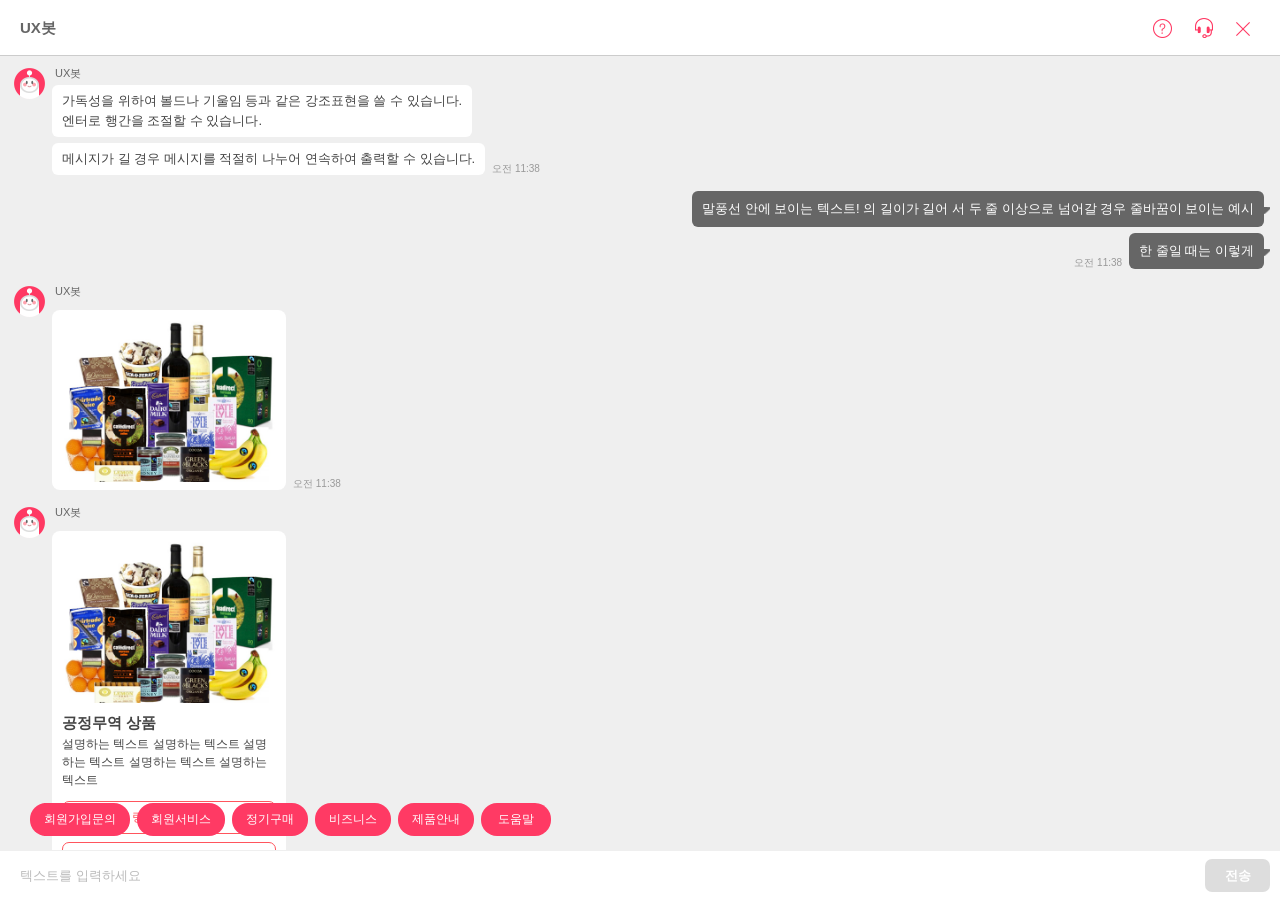
==== index.html @ 6763b6aa "update" ====
<!doctype html>
<html lang="ko">

<head>
    <!-- required meta tags -->
    <meta charset="utf-8">
    <meta http-equiv="X-UA-Compatible" content="IE=edge,chrome=1">
    <meta name="viewport" content="width=device-width, height=device-height, initial-scale=1.0, maximum-scale=2.0, minimum-scale=1.0, user-scalable=no" />
    <!-- mobile safari : full screen  -->
    <meta name="apple-mobile-web-app-capable" content="yes">
    <!-- mobile safari : remove status bar  -->
    <meta name="apple-mobile-web-app-status-bar-style" content="black">

    <!-- CSS (library) -->
    <link rel="stylesheet" type="text/css" media="screen" href="library/swiper/swiper.min.css" />
    <link rel="stylesheet" type="text/css" media="screen" href="library/jquery-mCustomScrollbar/jquery.mCustomScrollbar.min.css" />

    <!-- CSS -->
    <link rel="stylesheet" type="text/css" media="screen" href="css/chatbot.css" />

    <title>chatbot template</title>
</head>

<body>
    <div id="wrap" class="">
        <header>
            <!-- chatbot -->
            <div class="header_chatbot">
                <h1>UX봇</h1>
                <button class="btn_icon btn_help"><span>help</span></button>
                <button class="btn_icon btn_customerService"><span>customer service</span></button>
                <button class="btn_icon btn_chatbot"><span>chatbot</span></button>
                <button class="btn_icon btn_close"><span>close</span></button>
            </div>
        </header>

        <div id="content_wrapper">
            <div class="content_view mCustomScrollbar" data-mcs-theme="minimal-dark">
                <!-- chatbot mode -->
                <div class="message_view chatbot">
                    <ul>
                        <li>
                            <div class="messageLeft">
                                <span class="character"></span>
                                <div class="messageLeft_con">
                                    <div class="chat_name">UX봇</div>
                                    <div class="messageLeft_box">
                                        <div class="message_content">
                                            <p>가독성을 위하여 볼드나 기울임 등과 같은 강조표현을 쓸 수 있습니다.</p>
                                            <p></p>
                                            <p>엔터로 행간을 조절할 수 있습니다.</p>
                                        </div>
                                    </div>
                                    <div class="messageLeft_box">
                                        <div class="message_content">
                                            <p>메시지가 길 경우 메시지를 적절히 나누어 연속하여 출력할 수 있습니다.</p>
                                        </div>
                                        <div class="messageLeft_time">오전 11:38</div>
                                    </div>
                                </div>
                            </div>
                        </li>
                        <li>
                            <div class="messageRight">
                                <div class="messageRight_con">
                                    <div class="messageRight_box">
                                        <div class="message_content">
                                            <p>말풍선 안에 보이는 텍스트! 의 길이가 길어 서 두 줄 이상으로 넘어갈 경우 줄바꿈이 보이는 예시</p>
                                        </div>
                                    </div>
                                    <div class="messageRight_box">
                                        <div class="messageRight_time">오전 11:38</div>
                                        <div class="message_content">
                                            <p>한 줄일 때는 이렇게</p>
                                        </div>
                                    </div>
                                </div>
                            </div>
                        </li>
                        <!-- card : image only -->
                        <li>
                            <div class="messageLeft">
                                <span class="character"></span>
                                <div class="messageLeft_con">
                                    <div class="chat_name">UX봇</div>
                                    <div class="messageLeft_box">
                                        <div class="card">
                                            <div class="card_img">
                                                <img src="images/img_sample.jpg" alt="sample image">
                                            </div>
                                        </div>
                                        <div class="messageLeft_time">오전 11:38</div>
                                    </div>
                                </div>
                            </div>
                        </li>
                        <!-- card : image, text, button -->
                        <li>
                            <div class="messageLeft">
                                <span class="character"></span>
                                <div class="messageLeft_con">
                                    <div class="chat_name">UX봇</div>
                                    <div class="messageLeft_box">
                                        <div class="card">
                                            <div class="card_img">
                                                <img src="images/img_sample.jpg" alt="sample image">
                                            </div>
                                            <div class="message_content">
                                                <div class="card_title">공정무역 상품</div>
                                                <div class="card_con">
                                                    <p>설명하는 텍스트 설명하는 텍스트 설명하는 텍스트 설명하는 텍스트 설명하는 텍스트</p>
                                                </div>
                                                <div class="card_button">
                                                    <button class="btn">링크 버튼<i class="ico_link"></i></button>
                                                    <button class="btn">전화 버튼<i class="ico_call"></i></button>
                                                </div>
                                            </div>
                                        </div>
                                        <div class="messageLeft_time">오전 11:38</div>
                                    </div>
                                </div>
                            </div>
                        </li>
                        <!-- card : image, text, button -->
                        <li>
                            <div class="messageLeft">
                                <span class="character"></span>
                                <div class="messageLeft_con">
                                    <div class="chat_name">UX봇</div>
                                    <div class="messageLeft_box">
                                        <div class="card">
                                            <div class="card_img">
                                                <img src="images/img_sample.jpg" alt="sample image">
                                            </div>
                                            <div class="message_content">
                                                <div class="card_title">399,999원 <span class="txt_strikethrough">498,750원</span></div>
                                                <div class="card_subtitle txt_highlight">99,750원↓</div>
                                                <div class="card_con">
                                                    <p>설명하는 텍스트 설명하는 텍스트 설명하는 텍스트 설명하는 텍스트 설명하는 텍스트</p>
                                                </div>
                                                <div class="card_button">
                                                    <button class="btn btn_highlight">발화 버튼</button>
                                                </div>
                                            </div>
                                        </div>
                                        <div class="messageLeft_time">오전 11:38</div>
                                    </div>
                                </div>
                            </div>
                        </li>
                        <!-- card : button only -->
                        <li>
                            <div class="messageLeft">
                                <span class="character"></span>
                                <div class="messageLeft_con">
                                    <div class="chat_name">UX봇</div>
                                    <div class="messageLeft_box">
                                        <div class="card">
                                            <div class="message_content">
                                                <div class="card_button">
                                                    <button class="btn btn_highlight">발화 버튼</button>
                                                    <button class="btn">발화 버튼</button>
                                                </div>
                                            </div>
                                        </div>
                                        <div class="messageLeft_time">오전 11:38</div>
                                    </div>
                                </div>
                            </div>
                        </li>
                        <!-- card : button only (disabled) -->
                        <li>
                            <div class="messageLeft">
                                <span class="character"></span>
                                <div class="messageLeft_con">
                                    <div class="chat_name">UX봇</div>
                                    <div class="messageLeft_box">
                                        <div class="card">
                                            <div class="message_content">
                                                <div class="card_button">
                                                    <button class="btn btn_disabled btn_highlight">발화 버튼</button>
                                                    <button class="btn btn_disabled">발화 버튼</button>
                                                </div>
                                            </div>
                                        </div>
                                        <div class="messageLeft_time">오전 11:38</div>
                                    </div>
                                </div>
                            </div>
                        </li>
                        <!-- card : button only (disabled) -->
                        <li>
                            <div class="messageLeft">
                                <span class="character"></span>
                                <div class="messageLeft_con">
                                    <div class="chat_name">UX봇</div>
                                    <div class="messageLeft_box">
                                        <div class="message_content">
                                            <p>한 말풍선에 버튼과 텍스트가 함께 있는 경우</p>
                                            <div class="btn_block_inline">
                                                <button class="btn">취소</button>
                                                <button class="btn btn_order btn_highlight">결제<i></i></button>
                                            </div>
                                        </div>
                                    </div>
                                    <div class="messageLeft_box">
                                        <div class="card">
                                            <div class="message_content">
                                                <div class="card_button">
                                                    <button class="btn btn_order">주문하기<i></i></button>
                                                    <button class="btn">상세보기</button>
                                                </div>
                                            </div>
                                        </div>
                                        <div class="messageLeft_time">오전 11:38</div>
                                    </div>
                                </div>
                            </div>
                        </li>
                        <!-- carousel only -->
                        <li>
                            <div class="messageLeft carousel_only">
                                <span class="character"></span>
                                <div class="messageLeft_con">
                                    <div class="chat_name">UX봇</div>
                                </div>
                                <!--carousel content -->
                                <div class="swiper-container carousel">
                                    <div class="swiper-wrapper">
                                        <div class="swiper-slide">
                                            <div class="card">
                                                <div class="card_img">
                                                    <img src="images/img_sample.jpg" alt="sample image">
                                                </div>
                                                <div class="message_content">
                                                    <div class="card_title">공정무역 상품</div>
                                                    <div class="card_con">
                                                        <p>설명하는 텍스트 설명하는 텍스트 설명하는 텍스트 설명하는 텍스트 설명하는 텍스트</p>
                                                    </div>
                                                    <div class="card_button">
                                                        <button class="btn">링크 버튼<i class="ico_link"></i></button>
                                                    </div>
                                                </div>
                                            </div>
                                        </div>
                                        <div class="swiper-slide">
                                            <div class="card">
                                                <div class="card_img">
                                                    <img src="images/img_sample.jpg" alt="sample image">
                                                </div>
                                                <div class="message_content">
                                                    <div class="card_title">공정무역 상품</div>
                                                    <div class="card_con">
                                                        <p>설명하는 텍스트 설명하는 텍스트 설명하는 텍스트 설명하는 텍스트 설명하는 텍스트</p>
                                                    </div>
                                                    <div class="card_button">
                                                        <button class="btn">링크 버튼<i class="ico_link"></i></button>
                                                    </div>
                                                </div>
                                            </div>
                                        </div>
                                        <div class="swiper-slide">
                                            <div class="card">
                                                <div class="card_img">
                                                    <img src="images/img_sample.jpg" alt="sample image">
                                                </div>
                                                <div class="message_content">
                                                    <div class="card_title">공정무역 상품</div>
                                                    <div class="card_con">
                                                        <p>설명하는 텍스트 설명하는 텍스트 설명하는 텍스트 설명하는 텍스트 설명하는 텍스트</p>
                                                    </div>
                                                    <div class="card_button">
                                                        <button class="btn">링크 버튼<i class="ico_link"></i></button>
                                                    </div>
                                                </div>
                                            </div>
                                        </div>
                                        <div class="swiper-slide">
                                            <div class="card">
                                                <div class="card_img">
                                                    <img src="images/img_sample.jpg" alt="sample image">
                                                </div>
                                                <div class="message_content">
                                                    <div class="card_title">공정무역 상품</div>
                                                    <div class="card_con">
                                                        <p>설명하는 텍스트 설명하는 텍스트 설명하는 텍스트 설명하는 텍스트 설명하는 텍스트</p>
                                                    </div>
                                                    <div class="card_button">
                                                        <button class="btn">링크 버튼<i class="ico_link"></i></button>
                                                    </div>
                                                </div>
                                            </div>
                                        </div>
                                        <div class="swiper-slide">
                                            <div class="card">
                                                <div class="card_img">
                                                    <img src="images/img_sample.jpg" alt="sample image">
                                                </div>
                                                <div class="message_content">
                                                    <div class="card_title">공정무역 상품</div>
                                                    <div class="card_con">
                                                        <p>설명하는 텍스트 설명하는 텍스트 설명하는 텍스트 설명하는 텍스트 설명하는 텍스트</p>
                                                    </div>
                                                    <div class="card_button">
                                                        <button class="btn">링크 버튼<i class="ico_link"></i></button>
                                                    </div>
                                                </div>
                                            </div>
                                        </div>
                                    </div>
                                    <div class="swiper-button-next"></div>
                                    <div class="swiper-button-prev"></div>
                                    <div class="messageLeft_time">오전 11:38</div>
                                </div>
                            </div>
                        </li>
                        <!-- carousel -->
                        <li>
                            <div class="messageLeft">
                                <span class="character"></span>
                                <div class="messageLeft_con">
                                    <div class="chat_name">UX봇</div>
                                    <div class="messageLeft_box">
                                        <div class="message_content">
                                            <p>저는 이런 걸 할 수 있어요!</p>
                                        </div>
                                    </div>
                                </div>
                                <!--carousel content -->
                                <div class="swiper-container carousel">
                                    <div class="swiper-wrapper">
                                        <div class="swiper-slide">
                                            <div class="card">
                                                <div class="card_img">
                                                    <img src="images/img_sample.jpg" alt="sample image">
                                                </div>
                                                <div class="message_content">
                                                    <div class="card_title">공정무역 상품</div>
                                                    <div class="card_con">
                                                        <p>설명하는 텍스트 설명하는 텍스트 설명하는 텍스트 설명하는 텍스트 설명하는 텍스트</p>
                                                    </div>
                                                    <div class="card_button">
                                                        <button class="btn">링크 버튼<i class="ico_link"></i></button>
                                                    </div>
                                                </div>
                                            </div>
                                        </div>
                                        <div class="swiper-slide">
                                            <div class="card">
                                                <div class="card_img">
                                                    <img src="images/img_sample.jpg" alt="sample image">
                                                </div>
                                                <div class="message_content">
                                                    <div class="card_title">공정무역 상품</div>
                                                    <div class="card_con">
                                                        <p>설명하는 텍스트 설명하는 텍스트 설명하는 텍스트 설명하는 텍스트 설명하는 텍스트</p>
                                                    </div>
                                                    <div class="card_button">
                                                        <button class="btn">링크 버튼<i class="ico_link"></i></button>
                                                    </div>
                                                </div>
                                            </div>
                                        </div>
                                        <div class="swiper-slide">
                                            <div class="card">
                                                <div class="card_img">
                                                    <img src="images/img_sample.jpg" alt="sample image">
                                                </div>
                                                <div class="message_content">
                                                    <div class="card_title">공정무역 상품</div>
                                                    <div class="card_con">
                                                        <p>설명하는 텍스트 설명하는 텍스트 설명하는 텍스트 설명하는 텍스트 설명하는 텍스트</p>
                                                    </div>
                                                    <div class="card_button">
                                                        <button class="btn">링크 버튼<i class="ico_link"></i></button>
                                                    </div>
                                                </div>
                                            </div>
                                        </div>
                                        <div class="swiper-slide">
                                            <div class="card">
                                                <div class="card_img">
                                                    <img src="images/img_sample.jpg" alt="sample image">
                                                </div>
                                                <div class="message_content">
                                                    <div class="card_title">공정무역 상품</div>
                                                    <div class="card_con">
                                                        <p>설명하는 텍스트 설명하는 텍스트 설명하는 텍스트 설명하는 텍스트 설명하는 텍스트</p>
                                                    </div>
                                                    <div class="card_button">
                                                        <button class="btn">링크 버튼<i class="ico_link"></i></button>
                                                    </div>
                                                </div>
                                            </div>
                                        </div>
                                        <div class="swiper-slide">
                                            <div class="card">
                                                <div class="card_img">
                                                    <img src="images/img_sample.jpg" alt="sample image">
                                                </div>
                                                <div class="message_content">
                                                    <div class="card_title">공정무역 상품</div>
                                                    <div class="card_con">
                                                        <p>설명하는 텍스트 설명하는 텍스트 설명하는 텍스트 설명하는 텍스트 설명하는 텍스트</p>
                                                    </div>
                                                    <div class="card_button">
                                                        <button class="btn">링크 버튼<i class="ico_link"></i></button>
                                                    </div>
                                                </div>
                                            </div>
                                        </div>
                                    </div>
                                    <div class="swiper-button-next"></div>
                                    <div class="swiper-button-prev"></div>
                                    <div class="messageLeft_time">오전 11:38</div>
                                </div>
                            </div>
                        </li>
                    </ul>
                    <div class="mode_change_box">
                        <p>2019년 7월 11일</p>
                    </div>
                    <ul>
                        <!-- list type -->
                        <li>
                            <div class="messageLeft">
                                <span class="character"></span>
                                <div class="messageLeft_con">
                                    <div class="chat_name">UX봇</div>
                                    <div class="messageLeft_box">
                                        <div class="card card_list_type">
                                            <div class="card_header">
                                                <p class="title">리스트 타이틀</p>
                                            </div>
                                            <div class="message_content">
                                                <ul>
                                                    <li>
                                                        <div class="card_list_con">
                                                            <div class="card_title">타이틀<i class="ico_link"></i></div>
                                                            <div class="card_con">
                                                                <p>설명하는 텍스트 설명하는 텍스트 설명하는 텍스트 설명하는 텍스트 설명하는 텍스트</p>
                                                            </div>
                                                        </div>
                                                        <div class="card_right_img">
                                                            <img src="images/img_sample.jpg" alt="sample image">
                                                        </div>
                                                    </li>
                                                    <li>
                                                        <div class="card_list_con">
                                                            <div class="card_title">타이틀</div>
                                                            <div class="card_con">
                                                                <p>설명하는 텍스트 설명하는 텍스트 설명하는 텍스트 설명하는 텍스트 설명하는 텍스트</p>
                                                            </div>
                                                        </div>
                                                        <div class="card_right_img">
                                                            <img src="images/img_sample.jpg" alt="sample image">
                                                        </div>
                                                    </li>
                                                    <li>
                                                        <div class="card_list_con">
                                                            <div class="card_title">타이틀</div>
                                                            <div class="card_con">
                                                                <p>설명하는 텍스트 설명하는 텍스트 설명하는 텍스트 설명하는 텍스트 설명하는 텍스트</p>
                                                            </div>
                                                        </div>
                                                        <div class="card_right_img">
                                                            <img src="images/img_sample.jpg" alt="sample image">
                                                        </div>
                                                    </li>
                                                </ul>
                                                <div class="card_button">
                                                    <button class="btn">버튼</button>
                                                </div>
                                            </div>
                                        </div>
                                        <div class="messageLeft_time">오전 11:38</div>
                                    </div>
                                </div>
                            </div>
                        </li>
                        <!-- table type 01 -->
                        <li>
                            <div class="messageLeft">
                                <span class="character"></span>
                                <div class="messageLeft_con">
                                    <div class="chat_name">UX봇</div>
                                    <div class="messageLeft_box">
                                        <div class="card card_list_type">
                                            <div class="card_header">
                                                <p class="title">테이블 타이틀</p>
                                            </div>
                                            <div class="message_content">
                                                <table>
                                                    <caption>테이블</caption>
                                                    <thead>
                                                        <tr>
                                                            <th scope="col">헤더</th>
                                                            <th scope="col">헤더</th>
                                                            <th scope="col">헤더</th>
                                                        </tr>
                                                    </thead>
                                                    <tbody>
                                                        <tr>
                                                            <td>데이터</td>
                                                            <td>데이터</td>
                                                            <td>데이터</td>
                                                        </tr>
                                                        <tr>
                                                            <td>데이터</td>
                                                            <td>데이터</td>
                                                            <td>데이터</td>
                                                        </tr>
                                                        <tr>
                                                            <td>데이터</td>
                                                            <td>데이터</td>
                                                            <td>데이터</td>
                                                        </tr>
                                                    </tbody>
                                                </table>
                                                <div class="card_button">
                                                    <button class="btn btn_highlight">버튼</button>
                                                </div>
                                            </div>
                                        </div>
                                        <div class="messageLeft_time">오전 11:38</div>
                                    </div>
                                </div>
                            </div>
                        </li>
                        <!-- table type 02 -->
                        <li>
                            <div class="messageLeft">
                                <span class="character"></span>
                                <div class="messageLeft_con">
                                    <div class="chat_name">UX봇</div>
                                    <div class="messageLeft_box">
                                        <div class="card card_list_type">
                                            <div class="card_header">
                                                <p class="title">테이블 타이틀</p>
                                            </div>
                                            <div class="message_content">
                                                <table>
                                                    <caption>테이블</caption>
                                                    <tbody>
                                                        <tr>
                                                            <th scope="row">헤더</th>
                                                            <td>데이터</td>
                                                            <td>데이터</td>
                                                        </tr>
                                                        <tr>
                                                            <th scope="row">헤더</th>
                                                            <td>데이터</td>
                                                            <td>데이터</td>
                                                        </tr>
                                                        <tr>
                                                            <th scope="row">헤더</th>
                                                            <td>데이터</td>
                                                            <td>데이터</td>
                                                        </tr>
                                                    </tbody>
                                                </table>
                                                <div class="card_button">
                                                    <button class="btn btn_highlight">버튼</button>
                                                </div>
                                            </div>
                                        </div>
                                        <div class="messageLeft_time">오전 11:38</div>
                                    </div>
                                </div>
                            </div>
                        </li>
                        <!-- table type 03 (complexed header) -->
                        <li>
                            <div class="messageLeft">
                                <span class="character"></span>
                                <div class="messageLeft_con">
                                    <div class="chat_name">UX봇</div>
                                    <div class="messageLeft_box">
                                        <div class="card card_list_type">
                                            <div class="card_header">
                                                <div class="card_header_con">
                                                    <div class="card_title">테이블 타이틀</div>
                                                    <div class="card_title_con">
                                                        <p>설명하는 텍스트 설명하는 텍스트 설명하는 텍스트 설명하는 텍스트 설명하는 텍스트</p>
                                                    </div>
                                                </div>
                                                <div class="card_header_right_img">
                                                    <img src="images/img_sample.jpg" alt="sample image">
                                                </div>
                                            </div>
                                            <div class="message_content">
                                                <table>
                                                    <caption>테이블</caption>
                                                    <thead>
                                                        <tr>
                                                            <th scope="col">헤더</th>
                                                            <th scope="col">헤더</th>
                                                            <th scope="col">헤더</th>
                                                        </tr>
                                                    </thead>
                                                    <tbody>
                                                        <tr>
                                                            <td>데이터</td>
                                                            <td>데이터</td>
                                                            <td>데이터</td>
                                                        </tr>
                                                        <tr>
                                                            <td>데이터</td>
                                                            <td>데이터</td>
                                                            <td>데이터</td>
                                                        </tr>
                                                        <tr>
                                                            <td>데이터</td>
                                                            <td>데이터</td>
                                                            <td>데이터</td>
                                                        </tr>
                                                    </tbody>
                                                </table>
                                                <div class="card_button">
                                                    <button class="btn btn_highlight">버튼</button>
                                                </div>
                                            </div>
                                        </div>
                                        <div class="messageLeft_time">오전 11:38</div>
                                    </div>
                                </div>
                            </div>
                        </li>
                        <!-- loading -->
                        <li>
                            <div class="messageLeft">
                                <span class="character"></span>
                                <div class="messageLeft_con">
                                    <div class="chat_name">UX봇</div>
                                    <div class="messageLeft_box">
                                        <div class="message_content">
                                            <p class="typing"><img src="images/typing.gif"></p>
                                        </div>
                                    </div>
                                </div>
                            </div>
                        </li>
                        <!-- datepicker -->
                        <li>
                            <div class="messageLeft">
                                <span class="character"></span>
                                <div class="messageLeft_con">
                                    <div class="chat_name">UX봇</div>
                                    <div class="messageLeft_box datepicker">
                                        <div class="message_content">
                                            <div id="datepicker"></div>
                                            <div class="btn_block_inline">
                                                <button class="btn">취소</button>
                                                <button class="btn btn_highlight">확인</button>
                                            </div>
                                        </div>
                                    </div>
                                    <div class="messageLeft_time">오전 11:38</div>
                                </div>
                            </div>
                        </li>
                        <!-- rate (emoticon) -->
                        <li>
                            <div class="messageLeft">
                                <span class="character"></span>
                                <div class="messageLeft_con">
                                    <div class="chat_name">UX봇</div>
                                    <div class="messageLeft_box">
                                        <div class="card">
                                            <div class="message_content">
                                                <p>저와의 대화는 어떠셨나요?</p>
                                                <div class="rate_emoticon">
                                                    <button class="btn_icon emo01"><span>awful</span></button>
                                                    <button class="btn_icon emo02"><span>bad</span></button>
                                                    <button class="btn_icon emo03"><span>so so</span></button>
                                                    <button class="btn_icon emo04"><span>good</span></button>
                                                    <button class="btn_icon emo05 on"><span>wonderful</span></button>
                                                </div>
                                                <textarea placeholder="의견을 적어주세요."></textarea>
                                                <div class="btn_block_inline">
                                                    <button class="btn">취소</button>
                                                    <button class="btn btn_highlight">확인</button>
                                                </div>
                                            </div>
                                        </div>
                                        <div class="messageLeft_time">오전 11:38</div>
                                    </div>
                                </div>
                            </div>
                        </li>
                        <!-- rate (star) -->
                        <li>
                            <div class="messageLeft">
                                <span class="character"></span>
                                <div class="messageLeft_con">
                                    <div class="chat_name">UX봇</div>
                                    <div class="messageLeft_box">
                                        <div class="card">
                                            <div class="message_content">
                                                <p>저와의 대화는 어떠셨나요?</p>
                                                <div class="rate_star">
                                                    <button class="btn_icon on"><span>1</span></button>
                                                    <button class="btn_icon on"><span>2</span></button>
                                                    <button class="btn_icon on"><span>3</span></button>
                                                    <button class="btn_icon on"><span>4</span></button>
                                                    <button class="btn_icon on"><span>5</span></button>
                                                </div>
                                                <textarea placeholder="의견을 적어주세요."></textarea>
                                                <div class="btn_block_inline">
                                                    <button class="btn">취소</button>
                                                    <button class="btn btn_highlight">확인</button>
                                                </div>
                                            </div>
                                        </div>
                                        <div class="messageLeft_time">오전 11:38</div>
                                    </div>
                                </div>
                            </div>
                        </li>
                        <!-- popup -->
                        <li>
                            <div class="messageLeft">
                                <span class="character"></span>
                                <div class="messageLeft_con">
                                    <div class="chat_name">UX봇</div>
                                    <div class="messageLeft_box">
                                        <div class="card">
                                            <div class="message_content">
                                                <div class="card_button">
                                                    <button id="btnPopupFull" class="btn">팝업 (전체화면)<i class="ico_link"></i></button>
                                                    <button id="btnPopupSmall" class="btn">팝업 (작은 사이즈 : 210px)<i class="ico_link"></i></button>
                                                </div>
                                            </div>
                                        </div>
                                        <div class="messageLeft_time">오전 11:38</div>
                                    </div>
                                </div>
                            </div>
                        </li>
                    </ul>
                </div>

                <!-- customer service mode -->
                <div class="message_view customerService">
                    <div class="mode_change_box">
                        <p>실시간 상담원 채팅 모드로 전환되었습니다.</p>
                    </div>
                    <ul>
                        <li>
                            <div class="messageLeft">
                                <span class="character"></span>
                                <div class="messageLeft_con">
                                    <div class="chat_name">상담사</div>
                                    <div class="messageLeft_box">
                                        <div class="message_content">
                                            <p>내용</p>
                                        </div>
                                    </div>
                                    <div class="messageLeft_box">
                                        <div class="message_content">
                                            <p>짧을때</p>
                                        </div>
                                        <div class="messageLeft_time">오전 11:38</div>
                                    </div>
                                </div>
                            </div>
                        </li>
                        <li>
                            <div class="messageRight">
                                <div class="messageRight_con">
                                    <div class="messageRight_box">
                                        <div class="message_content">
                                            <p>네</p>
                                        </div>
                                    </div>
                                    <div class="messageRight_box">
                                        <div class="messageRight_time">오전 11:38</div>
                                        <div class="message_content">
                                            <p>짧은내용</p>
                                        </div>
                                    </div>
                                </div>
                            </div>
                        </li>
                        <li>
                            <div class="messageLeft">
                                <span class="character"></span>
                                <div class="messageLeft_con">
                                    <div class="chat_name">상담사</div>
                                    <div class="messageLeft_box">
                                        <div class="message_content">
                                            <p>회원님 정보를 통해 몇가지를 여쭙겠습니다.</p>
                                        </div>
                                        <div class="messageLeft_time">오전 11:38</div>
                                    </div>
                                </div>
                            </div>
                        </li>
                    </ul>
                </div>
            </div>
        </div>

        <footer>
            <!-- quick answer -->
            <div class="quick_answer swiper-container carousel">
                <div class="swiper-wrapper">
                    <div class="swiper-slide">
                        <div class="card">
                            <button type="button">회원가입문의</button>
                        </div>
                    </div>
                    <div class="swiper-slide">
                        <div class="card">
                            <button type="button">회원서비스</button>
                        </div>
                    </div>
                    <div class="swiper-slide">
                        <div class="card">
                            <button type="button">정기구매</button>
                        </div>
                    </div>
                    <div class="swiper-slide">
                        <div class="card">
                            <button type="button">비즈니스</button>
                        </div>
                    </div>
                    <div class="swiper-slide">
                        <div class="card">
                            <button type="button">제품안내</button>
                        </div>
                    </div>
                    <div class="swiper-slide">
                        <div class="card">
                            <button type="button">도움말</button>
                        </div>
                    </div>
                </div>
                <div class="swiper-button-next"></div>
                <div class="swiper-button-prev"></div>
            </div>
            <div class="footer_frame">
                <input type="text" placeholder="텍스트를 입력하세요">
                <button class="btn_clear"><span>초기화</span></button>
                <button class="btn_send">전송</button>
            </div>
        </footer>

        <!-- popup (full screen) -->
        <div id="popup_full" class="popup" style="display:none;">
            <div class="popup_wrapper">
                <div class="popup_full">
                    <div class="popup_header">
                        <button class="btn_icon btn_back"><span>뒤로가기(팝업 닫기)</span></button>
                        <h3>팝업 타이틀</h3>
                    </div>
                    <div class="popup_body mCustomScrollbar" data-mcs-theme="minimal-dark">
                        <p>팝업 내용</p>
                    </div>
                    <div class="popup_footer">
                        <button class="btn_default">취소</button>
                        <button class="btn_highlight">확인</button>
                    </div>
                </div>
            </div>
        </div>

        <!-- popup (small : 210px) -->
        <div id="popup_small" class="popup" style="display:none;">
            <div class="popup_wrapper">
                <div class="popup_sm">
                    <div class="popup_body">
                        <p>팝업 내용</p>
                    </div>
                    <div class="popup_footer">
                        <button class="btn_highlight">확인</button>
                    </div>
                </div>
            </div>
        </div>

    </div>

    <!-- javascript (library) -->
    <script type="text/javascript" src="library/jquery/jquery-1.11.2.min.js"></script>
    <script type="text/javascript" src="library/jquery-ui/jquery-ui.min.js"></script>
    <script type="text/javascript" src="library/swiper/swiper.min.js"></script>
    <script type="text/javascript" src="library/jquery-mCustomScrollbar/jquery.mCustomScrollbar.concat.min.js"></script>
    <script type="text/javascript" src="library/jquery-touchSwipe/jquery.touchSwipe.min.js"></script>

    <!-- javascript -->
    <script type="text/javascript" src="js/chatbot.js"></script>

    <!-- custom javascript -->
    <script type="text/javascript">
        $(document).ready(function() {
            // popup (full screen)
            $("#btnPopupFull").click(function() {
                $("#popup_full").css('display', 'block');
                $("body").css({
                    overflow: 'hidden'
                }).bind('touchmove', function(e) {
                    e.preventDefault()
                });
            });

            // popup (small)
            $("#btnPopupSmall").click(function() {
                $("#popup_small").css('display', 'block');
                $("body").css({
                    overflow: 'hidden'
                }).bind('touchmove', function(e) {
                    e.preventDefault()
                });
            });

            // popup close
            $(".popup .btn_highlight").click(function() {
                $(this).parents('.popup').css('display', 'none');
                $("body").css({
                    overflow: 'auto'
                }).unbind('touchmove');
            });
            $(".popup .btn_default").click(function() {
                $(this).parents('.popup').css('display', 'none');
                $("body").css({
                    overflow: 'auto'
                }).unbind('touchmove');
            });
        });
    </script>
</body>

</html>
---- css/chatbot.css ----
/* chatbot.css v1.0 | 2019.07.02 | UX/UI, HyunHyun Lee */


/* Reset 
====================================================================*/

* {
    margin: 0;
    padding: 0;
    border: 0;
    outline: 0;
    vertical-align: top;
    -webkit-text-size-adjust: none;
}

article,
aside,
details,
figcaption,
figure,
footer,
header,
hgroup,
menu,
nav,
section {
    display: block;
}

ul,
ol,
dl {
    list-style: none;
}

img,
video,
embed {
    max-width: 100%
}

table {
    border-collapse: collapse;
    border-spacing: 0;
}

input,
select,
button,
textarea {
    font-family: 'Malgun Gothic', Arial, sans-serif;
    vertical-align: middle;
    font-weight: normal;
    outline: 0;
}

html {
    height: 100%;
    font-size: 10px;
}

body {
    height: 100%;
    color: #444;
    font-family: 'Malgun Gothic', Arial, sans-serif;
    font-weight: normal;
    line-height: 1.2em;
}

legend,
hr,
caption {
    display: block;
    overflow: hidden;
    position: absolute;
    top: 0;
    left: -1000em;
}

i,
em,
address {
    font-style: normal;
    font-weight: normal;
}


/* Base 
====================================================================*/

a {
    transition: all 0.3s ease;
    text-decoration: none;
    cursor: pointer;
    color: #444;
    -webkit-touch-callout: none;
    -webkit-user-select: none;
    -webkit-tap-highlight-color: rgba(0, 0, 0, 0);
}

::-webkit-input-placeholder {
    color: #bbb;
}

:-ms-input-placeholder {
    color: #bbb;
}

input[type=text]:disabled {
    background: #e8e8e8;
}


/************ mCustomScrollbar *************/

.content_view.mCSB_container {
    padding-bottom: 64px;
}

.contentView .mCSB_inside>.mCSB_container {
    margin-right: 0;
}

.contentView .mCSB_scrollTools {
    z-index: 1;
}

::-webkit-scrollbar {
    display: none;
}


/* Layout 
====================================================================*/


/************** Common ***************/

body {
    background: #efefef;
}

#wrap {
    position: relative;
    width: 100%;
    height: 100%;
    overflow: hidden;
}

#content_wrapper {
    position: relative;
    height: 100%;
    padding-top: 56px;
    margin-bottom: 0;
    padding-bottom: 50px;
    box-sizing: border-box;
    overflow: hidden;
}

.content_view {
    height: 100%;
    overflow-y: scroll;
    -webkit-overflow-scrolling: touch;
}

.btn_icon span {
    display: none;
}

textarea {
    width: 100%;
    min-height: 90px;
    padding: 8px;
    border: 1px solid #eaeaea;
    background-color: #f5f5f5;
    font-size: 1.3rem;
    box-sizing: border-box;
    resize: none;
}


/************** Header *************/

header {
    position: fixed;
    top: 0;
    left: 0;
    width: 100%;
    height: 56px;
    box-sizing: border-box;
    z-index: 100;
}

.header_chatbot {
    position: relative;
    width: 100%;
    height: 100%;
    padding: 20px;
    background: #fff;
    box-sizing: border-box;
    border-bottom: 1px solid #ccc;
}

.header_chatbot h1 {
    display: inline-block;
    position: relative;
    height: 15px;
    font-size: 1.5rem;
    font-weight: bold;
    line-height: 15px;
    color: #666;
}

.header_chatbot .btn_icon {
    position: absolute;
    cursor: pointer;
    top: 18px;
    width: 20px;
    height: 21px;
}

.btn_help {
    right: 108px;
    background: url(../images/ico_help.png) no-repeat center;
    background-size: 19px;
}

.btn_customerService {
    right: 66px;
    background: url(../images/ico_customerService.png) no-repeat center;
    background-size: 18px;
}

.btn_chatbot {
    display: none;
    right: 66px;
    background: url(../images/ico_chatbot.png) no-repeat center;
    background-size: 18px;
}

.btn_close {
    right: 27px;
    background: url(../images/ico_close.png) no-repeat center;
    background-size: 14px;
}

.mode_customerService .btn_customerService {
    display: none;
}

.mode_customerService .btn_chatbot {
    display: block;
}


/************** Footer *************/

footer {
    position: fixed;
    bottom: 0;
    left: 0;
    width: 100%;
    height: auto;
    box-sizing: border-box;
    z-index: 100;
}

footer .quick_answer {
    height: 64px;
    background-color: transparent;
}

footer .quick_answer .card button {
    display: inline-block;
    min-width: 70px;
    height: 33px;
    line-height: 31px;
    text-align: center;
    padding: 0 14px;
    background-color: #ff3a64;
    border: none;
    border-radius: 16px;
    color: #fff;
    font-size: 1.2rem;
}

footer .carousel .swiper-slide {
    width: auto !important;
}

footer .card {
    width: auto;
    padding: 0;
    margin-top: 0;
    background: none;
}

.footer_frame {
    position: relative;
    padding: 8px 116px 8px 10px;
    background-color: #fff;
}

.footer_frame input {
    width: 100%;
    height: 33px;
    padding: 5px 10px;
    font-size: 1.3rem;
    vertical-align: middle;
    box-sizing: border-box;
    background: #fff;
    resize: none;
}

.footer_frame .btn_clear {
    display: none;
}

.footer_frame .btn_clear span {
    display: none;
}

.footer_frame.on .btn_clear {
    display: block;
    position: absolute;
    top: 16px;
    right: 92px;
    width: 17px;
    height: 17px;
    padding-bottom: 3px;
    background: url(../images/ico_clear.png) no-repeat center;
    background-size: 17px;
    cursor: pointer;
}

.footer_frame .btn_send {
    position: absolute;
    top: 8px;
    right: 10px;
    width: 65px;
    height: 33px;
    line-height: 31px;
    background-color: #dddddd;
    border-radius: 7px;
    font-size: 1.3rem;
    font-weight: bold;
    color: #fff;
}

.footer_frame.on .btn_send {
    background-color: #ff3a64;
    cursor: pointer;
}


/************** quick answer *************/

.quick_answer {
    position: relative;
    padding: 2px 10px 0 0;
}

.quick_answer a {
    display: inline-block;
    margin: 8px 2px 0 0;
    padding: 6px 13px;
    font-size: 0.857em;
    color: #1baee2;
    border: 1px solid #1baee2;
    border-radius: 29px;
    background: #fff;
}

.quick_answer a:hover {
    color: #fff;
    background: #1baee2;
}

.quick_answer a:active {
    color: #fff;
    background: #0989b6;
}


/* Content 
====================================================================*/

.txt_highlight {
    color: #ff3a64;
}

.txt_strikethrough {
    text-decoration: line-through;
    color: #999;
}


/************** message (chatbot, customerService) *************/

.message_view {
    position: relative;
    padding: 0;
}

.message_view li {
    padding: 8px 0;
}

.message_view li:first-child {
    padding-top: 11px;
}

.messageLeft {
    position: relative;
    word-break: break-all;
}

.message_view.chatbot .character {
    position: absolute;
    top: 0;
    left: 14px;
    width: 31px;
    height: 32px;
    background: url(../images/img_chatbot.png) no-repeat center;
    background-size: 31px;
    z-index: 10;
}

.message_view.customerService .character {
    position: absolute;
    top: 0;
    left: 14px;
    width: 31px;
    height: 32px;
    background: url(../images/img_customerService.png) no-repeat 0 0;
    background-size: 31px;
    z-index: 10;
}

.messageLeft_con {
    margin-left: 52px;
}

.chat_name {
    padding-top: 0;
    padding-left: 3px;
    font-size: 1.1rem;
    color: #666;
}

.carousel_only .chat_name {
    position: relative;
    top: 10px;
}

.carousel_only .swiper-container {
    margin-top: 22px;
}

.messageLeft_box {
    display: flex;
    position: relative;
    margin-top: 6px;
}

.message_content {
    padding: 6px 10px;
    max-width: calc(100% - 72px);
    border-radius: 6px;
    box-sizing: border-box;
    background: #fff;
    word-wrap: break-word;
    line-height: 2rem;
    font-size: 1.3rem;
    color: #444;
}

.card .message_content {
    width: 245px;
}

.messageLeft_time {
    width: 70px;
    padding-left: 7px;
    font-size: 1rem;
    color: #999;
    box-sizing: border-box;
    align-self: flex-end;
}

.typing img {
    width: 29px;
    height: 5px;
    vertical-align: middle;
}

.card_header {
    display: flex;
    flex-flow: row;
    position: relative;
    margin: -8px -10px 0;
    min-height: 35px;
    border-bottom: 1px solid #eaeaea;
    border-top-left-radius: 8px;
    border-top-right-radius: 8px;
    border-bottom-left-radius: 0;
    border-bottom-right-radius: 0;
    background: #fff;
}

.card_header .title {
    height: 100%;
    padding: 0 10px;
    line-height: 35px;
    font-size: 1.4rem;
    font-weight: bold;
    color: #444;
    white-space: nowrap;
    overflow: hidden;
    text-overflow: ellipsis;
    box-sizing: border-box;
}

.card_list_type .message_content ul li {
    display: flex;
    padding: 8px 10px;
    margin: 0 -10px;
    border-bottom: 1px solid #eaeaea;
}

.card_header_con {
    padding: 10px 0 10px 10px;
}

.card_header_con,
.card_list_con {
    flex: 1;
    width: calc(100% - 65px);
}

.card_header_con .card_title,
.card_list_con .card_title {
    padding-bottom: 2px;
    font-size: 1.3rem;
    font-weight: bold;
    color: #ff3a64;
    letter-spacing: -1px;
    overflow: hidden;
    text-overflow: ellipsis;
    white-space: normal;
    line-height: 1.4;
    word-wrap: break-word;
}

.card_header_con .card_title {
    font-size: 1.4rem;
    color: #444;
}

.card_header_con .card_title_con,
.card_list_con .card_con {
    font-size: 1.2rem;
    color: #444;
    letter-spacing: -1px;
}

.card_header_con .card_title_con p,
.card_list_con .card_con p {
    display: -webkit-box;
    -webkit-line-clamp: 2;
    -webkit-box-orient: vertical;
    width: 149px;
    height: 35px;
    line-height: 18px;
    overflow: hidden;
    text-overflow: ellipsis;
}

.card_header_right_img {
    padding: 10px 10px 10px 0;
}

.card_header_right_img,
.card_right_img {
    position: relative;
    width: 55px;
    height: 55px;
    margin-left: 10px;
    display: flex;
    align-items: center;
}

.card_header_right_img img,
.card_right_img img {
    flex: 1;
}

.typing {
    padding: 0 14px;
}


/************** message (user) *************/

.messageRight {
    position: relative;
    padding-right: 16px;
    text-align: right;
    word-break: break-all;
    overflow: hidden;
}

.messageRight_con {
    /*float:right;*/
}

.messageRight_time {
    padding-right: 7px;
    width: 70px;
    font-size: 1rem;
    color: #999;
    box-sizing: border-box;
    align-self: flex-end;
}

.messageRight_box {
    display: flex;
    position: relative;
    margin-bottom: 6px;
    justify-content: flex-end;
}

.messageRight_box:last-child {
    margin-bottom: 0;
}

.messageRight_box .message_content {
    padding: 8px 10px;
    max-width: calc(100% - 72px);
    text-align: left;
    color: #fff;
    border-radius: 6px;
    box-sizing: border-box;
    background: #666;
    position: relative;
}

.customService .messageRight_box .message_content {
    background: #666;
}

.messageRight .message_content:after {
    content: "";
    width: 6px;
    height: 7px;
    position: absolute;
    bottom: 13px;
    right: -6px;
    background: url(../images/bg_message_right.png) no-repeat center;
}

.resend_delete {
    display: flex;
    margin: 3px 8px;
    width: 55px;
    height: 27px;
    border-radius: 8px;
    box-sizing: border-box;
    background: #b3b3b3;
    align-self: flex-end;
}

.resend_delete button {
    display: inline-block;
    width: 50%;
    height: 100%;
    background: #b3b3b3;
    cursor: pointer;
}

.resend_delete button:first-child {
    border-right: 1px solid #e0e0e0;
    border-top-left-radius: 8px;
    border-bottom-left-radius: 8px;
}

.resend_delete button:last-child {
    border-top-right-radius: 8px;
    border-bottom-right-radius: 8px
}

.resend_delete .btn_resend {
    width: 28px;
    height: 27px;
    background: url(../images/resend.png) no-repeat;
    background-size: 13px auto;
    background-position: 8px 8px;
}

.resend_delete .btn_delete {
    width: 27px;
    height: 27px;
    background: url(../images/delete.png) no-repeat;
    background-size: 12px auto;
    background-position: 7px 8px;
}

.messageLeft_box.card {}

.card_title {
    margin-bottom: 2px;
    font-weight: bold;
    font-size: 1.5rem;
    color: #444;
}

.card_title span {
    font-weight: normal;
    font-size: 1.3rem;
}

.card_subtitle {
    font-size: 1.3rem;
    margin-bottom: 2px;
}

.card_con {
    font-size: 1.2rem;
    color: #444;
    line-height: 1.8rem;
}

.card_button {
    position: relative;
}

*+.card_button {
    margin-top: 12px;
}


/************** button *************/

.btn_block_inline {
    display: flex;
    flex-flow: row;
}

*+.btn_block_inline {
    margin-top: 8px;
}

.btn_block_inline>.btn {
    flex: 1 1 auto;
}

.btn_block_inline>.btn+.btn {
    margin-left: 6px;
    margin-top: 4px;
}

.btn {
    display: block;
    position: relative;
    width: 100%;
    height: 33px;
    line-height: 31px;
    margin: 4px 0;
    font-size: 1.2rem;
    color: #ff555d;
    border: 1px solid #ff555d;
    border-radius: 7px;
    background: #fff;
    cursor: pointer;
}

.btn+.btn {
    margin-top: 8px;
}

.btn.btn_highlight {
    color: #fff;
    background: #ff555d;
}

.btn.btn_disabled {
    color: #ddd;
    border-color: #ddd;
}

.btn.btn_disabled.btn_highlight {
    color: #fff;
    background: #ddd;
}

.ico_link,
.ico_call,
.ico_order {
    position: relative;
    margin-left: 6px;
    display: inline-block;
    width: 16px;
    height: 16px;
    vertical-align: text-bottom;
}

.ico_link:after,
.ico_call:after,
.ico_order:after {
    content: "";
    display: inline-block;
    width: 16px;
    height: 16px;
    position: absolute;
    top: 0;
    left: 0;
}

.ico_link:after {
    background: url(../images/ico_link.png) no-repeat center;
    background-size: 13px;
}

.ico_call:after {
    background: url(../images/ico_call.png) no-repeat center;
    background-size: 14px;
}

.ico_order:after {
    background: url(../images/ico_cart.png) no-repeat center;
    background-size: 14px;
}

.btn_highlight .ico_link:after {
    background: url(../images/ico_link_white.png) no-repeat center;
    background-size: 13px;
}

.btn_highlight .ico_call:after {
    background: url(../images/ico_call_white.png) no-repeat center;
    background-size: 14px;
}

.btn_highlight .ico_order:after {
    background: url(../images/ico_cart_white.png) no-repeat center;
    background-size: 14px;
}

.mode_change_box {
    position: relative;
    padding: 12px 16px;
}

.mode_change_box p {
    position: relative;
    padding: 6px 10px;
    font-size: 1.1rem;
    color: #777;
    text-align: center;
    border-radius: 20px;
    background: #e1e1e1;
}


/************** system error *************/

.system_error {
    position: fixed;
    top: 0;
    left: 0;
    right: 0;
    bottom: 0;
    width: 100%;
    height: 100%;
    min-height: 100%;
    background: #f3f3f3;
    z-index: 50;
}

.error_cont {
    display: flex;
    height: 100vh;
    flex-direction: row;
    justify-content: center;
    align-items: center;
}

.error_view {
    position: relative;
    text-align: center;
    overflow: hidden;
}

.error_img {
    width: 56px;
    height: 64px;
}

.error_view .title {
    padding-top: 28px;
    font-weight: bold;
    font-size: 1.214em;
    color: #9c9c9c;
}

.point_txt {
    color: #686868;
}

.error_view .m_txt {
    padding-top: 10px;
    font-size: 0.929em;
    font-weight: bold;
    color: #9c9c9c;
}


/* Table 
====================================================================*/

.message_content table {
    width: 100%;
    margin: 8px 0;
}

.message_content table th {
    padding: 2px;
    font-size: 1.2rem;
    font-weight: bold;
    color: #444;
}

.message_content table td {
    padding: 2px;
    font-size: 1.2rem;
    color: #444;
}


/* Carousel 
====================================================================*/

.swiper-container.carousel {
    width: 100%;
}

.swiper-container.carousel .messageLeft_time {
    padding-top: 8px;
    padding-left: 58px;
    width: inherit;
}

.carousel .swiper-slide {
    width: 245px !important;
    display: -webkit-box;
    display: -ms-flexbox;
    display: -webkit-flex;
    display: flex;
    -webkit-box-pack: center;
    -ms-flex-pack: center;
    -webkit-justify-content: center;
    justify-content: center;
    -webkit-box-align: center;
    -ms-flex-align: center;
    -webkit-align-items: center;
    align-items: center;
}

.carousel .swiper-button-next,
.carousel .swiper-button-prev {
    position: absolute;
    width: 20px;
    height: 40px;
    opacity: 0.2;
    background-color: #000;
    background-image: none;
    top: calc(50% - 20px);
    margin-top: 0;
}

.mobile .carousel .swiper-button-next,
.mobile .carousel .swiper-button-prev {
    display: none;
}

.carousel .swiper-button-next {
    right: 0;
    border-top-left-radius: 20px;
    border-bottom-left-radius: 20px;
}

.carousel .swiper-button-next:after {
    content: "";
    position: absolute;
    top: calc(50% - 7px);
    left: 8px;
    width: 0;
    height: 0;
    border-top: 7px solid transparent;
    border-bottom: 7px solid transparent;
    border-left: 7px solid #fff;
}

.carousel .swiper-button-prev {
    left: 0;
    border-top-right-radius: 20px;
    border-bottom-right-radius: 20px;
}

.carousel .swiper-button-prev:after {
    content: "";
    position: absolute;
    top: calc(50% - 7px);
    right: 8px;
    width: 0;
    height: 0;
    border-top: 7px solid transparent;
    border-bottom: 7px solid transparent;
    border-right: 7px solid #fff;
}

.card {
    display: inline-block;
    position: relative;
    margin-top: 7px;
    padding: 8px 10px;
    width: 234px;
    border-radius: 8px;
    box-sizing: border-box;
    background: #fff;
}

.card_img {
    position: relative;
    margin: 0;
    height: 164px;
    background: #ececec;
    overflow: hidden;
    cursor: pointer;
}

.card .message_content {
    padding: 0;
    max-width: 100%;
}

.card_img+.message_content {
    margin-top: 10px;
}

.carousel .swiper-button-next.swiper-button-disabled,
.carousel .swiper-button-prev.swiper-button-disabled {
    opacity: 0.1;
}


/* Datepicker 
====================================================================*/

.datepicker+.messageLeft_time {
    margin-top: 6px;
    padding: 0;
}

.datepicker .message_content {
    max-width: calc(100% - 22px);
}

.ui-datepicker {
    max-width: 282px;
    width: 100%;
}

.ui-datepicker-header {
    position: relative;
    height: 35px;
    border-bottom: 1px solid #eaeaea;
    margin: -8px -10px 0;
}

.ui-datepicker-prev,
.ui-datepicker-next {
    position: absolute;
    width: 16px;
    height: 16px;
    top: 10px;
    text-align: center;
    z-index: 1;
    display: flex;
    justify-content: center;
    align-items: center;
}

.ui-datepicker-prev {
    left: 28%;
}

.ui-datepicker-next {
    right: 28%;
}

.ui-datepicker-prev span,
.ui-datepicker-next span {
    display: inline-block;
    width: 0;
    height: 0;
    border-top: 4px solid transparent;
    border-bottom: 4px solid transparent;
    text-indent: -99999px;
}

.ui-datepicker-prev span {
    border-right: 6px solid #999999;
}

.ui-datepicker-next span {
    border-left: 6px solid #999999;
}

.ui-datepicker-title {
    position: relative;
    top: 7px;
    text-align: center;
    font-size: 1.4rem;
    font-weight: bold;
    color: #444;
}

.ui-datepicker-year {
    margin-right: 15px;
}

.ui-datepicker-year:after {
    content: "년";
    position: absolute;
}

table.ui-datepicker-calendar {
    width: 100%;
    margin: 4px 0;
    table-layout: fixed;
}

table.ui-datepicker-calendar th,
table.ui-datepicker-calendar td {
    padding: 0;
    height: 30px;
    text-align: center;
    vertical-align: middle;
}

table.ui-datepicker-calendar th {
    font-weight: normal;
}

table.ui-datepicker-calendar td {
    border: 1px solid #eaeaea;
    position: relative;
    box-sizing: border-box;
}

table.ui-datepicker-calendar th.ui-datepicker-week-end span,
table.ui-datepicker-calendar td.ui-datepicker-week-end a {
    color: #ff3a64;
}

table.ui-datepicker-calendar th.ui-datepicker-week-end:last-child span,
table.ui-datepicker-calendar td.ui-datepicker-week-end:last-child a {
    color: #759ed6;
}

table.ui-datepicker-calendar td a {
    display: block;
    height: 30px;
    line-height: 30px;
    box-sizing: border-box;
}

table.ui-datepicker-calendar td a:after {
    content: "";
    display: inline-block;
    width: 40px;
    height: 30px;
    position: absolute;
    top: 0;
    left: 0;
    box-sizing: border-box;
}

table.ui-datepicker-calendar td.ui-datepicker-today a {
    color: #ff3a64;
    font-weight: bold;
}

table.ui-datepicker-calendar td.ui-datepicker-current-day a {
    background-color: #ff3a64;
    color: #fff !important;
    font-weight: normal;
}

table.ui-datepicker-calendar td.ui-datepicker-current-day a:after {
    border: 1px solid #ff3a64;
    top: -1px;
    left: -1px;
    width: calc(100% + 2px);
    height: 32px;
    cursor: default;
}

table.ui-datepicker-calendar td a:hover:after,
table.ui-datepicker-calendar td a:focus:after {
    border: 1px solid #ff3a64;
    top: -1px;
    left: -1px;
    width: calc(100% + 2px);
    height: 32px;
}


/* Rate 
====================================================================*/

.rate_emoticon,
.rate_star {
    display: flex;
    flex-flow: row;
    margin: 8px 0;
    align-items: center;
    justify-content: center;
}

.rate_emoticon .emo01 {
    background: url(../images/ico_rate_emo01.png) no-repeat center;
}

.rate_emoticon .emo02 {
    background: url(../images/ico_rate_emo02.png) no-repeat center;
}

.rate_emoticon .emo03 {
    background: url(../images/ico_rate_emo03.png) no-repeat center;
}

.rate_emoticon .emo04 {
    background: url(../images/ico_rate_emo04.png) no-repeat center;
}

.rate_emoticon .emo05 {
    background: url(../images/ico_rate_emo05.png) no-repeat center;
}

.rate_emoticon .emo01.on {
    background: url(../images/ico_rate_emo01_on.png) no-repeat center;
}

.rate_emoticon .emo02.on {
    background: url(../images/ico_rate_emo02_on.png) no-repeat center;
}

.rate_emoticon .emo03.on {
    background: url(../images/ico_rate_emo03_on.png) no-repeat center;
}

.rate_emoticon .emo04.on {
    background: url(../images/ico_rate_emo04_on.png) no-repeat center;
}

.rate_emoticon .emo05.on {
    background: url(../images/ico_rate_emo05_on.png) no-repeat center;
}

.rate_star .btn_icon {
    background: url(../images/ico_rate_star.png) no-repeat center;
}

.rate_star .btn_icon.on {
    background: url(../images/ico_rate_star_on.png) no-repeat center;
}

.rate_emoticon>.btn_icon,
.rate_emoticon>.btn_icon.on,
.rate_star>.btn_icon,
.rate_star>.btn_icon.on {
    flex: 1 1 auto;
    width: 30px;
    height: 30px;
    margin: 0 5px;
    background-size: 26px;
    cursor: pointer;
}


/* Popup 
====================================================================*/

.popup {
    position: fixed;
    top: 0;
    left: 0;
    right: 0;
    bottom: 0;
    width: 100%;
    height: 100%;
    min-height: 100%;
    background: rgba(0, 0, 0, 0.4);
    z-index: 1000;
}

.popup_wrapper {
    display: flex;
    height: 100vh;
    flex-direction: row;
    justify-content: center;
    align-items: center;
}

.popup_sm {
    display: flex;
    flex-flow: column;
    position: relative;
    width: 210px;
    background: #fff;
    overflow: hidden;
}

.popup_full {
    display: flex;
    flex-flow: column;
    position: relative;
    width: 100%;
    height: 100%;
    background: #fff;
    overflow: hidden;
}

.popup_header {
    flex: 0 0 auto;
    position: relative;
    width: 100%;
    min-height: 56px;
    padding: 16px 20px 16px 52px;
    background: #fff;
    box-sizing: border-box;
    border-bottom: 1px solid #d4d4d4;
}

.popup_header h3 {
    font-size: 1.4rem;
    font-weight: bold;
    color: #666;
    line-height: 20px;
}

.popup_header .btn_icon {
    position: absolute;
    cursor: pointer;
    top: 0;
    width: 50px;
    height: 55px;
}

.btn_back {
    left: 0;
    background: url(../images/ico_back.png) no-repeat 22px center;
    background-size: 16px;
}

.popup_body {
    text-align: center;
    flex: 1 1 auto;
    padding: 14px 20px;
}

.popup_full .popup_body {
    text-align: left;
    overflow-y: auto !important;
}

.popup_full .popup_body p {
    font-size: 1.3rem;
    color: #444;
    line-height: 2rem;
}

.popup_sm .popup_body p {
    padding: 28px 15px;
    font-size: 1.214em;
    line-height: 1.5em;
}

.popup_footer {
    flex: 0 0 auto;
    display: flex;
    width: 100%;
    height: 50px;
    border-top: 1px solid #ff3a64;
    box-sizing: border-box;
}

.popup_footer button {
    flex: 1;
    text-align: center;
    cursor: pointer;
    font-size: 1.4rem;
}

.popup_footer .btn_highlight {
    color: #fff;
    background: #ff3a64;
}

.popup_footer .btn_default {
    color: #ff3a64;
    background-color: #fff;
}


/* Media Query 
====================================================================*/

@media screen and (max-width:359px) {
    /* .messageRight_box .message_content {
        max-width: 203px;
    } */
    /* .message_content {
        max-width: 203px;
    } */
    .card .message_content {
        width: 203px;
    }
    .card {
        width: 203px;
    }
    .card_img {
        height: 102px;
    }
    .carousel .swiper-slide {
        width: 203px !important;
    }
    .swiper-container.carousel .messageLeft_time {
        padding-left: 207px;
    }
}
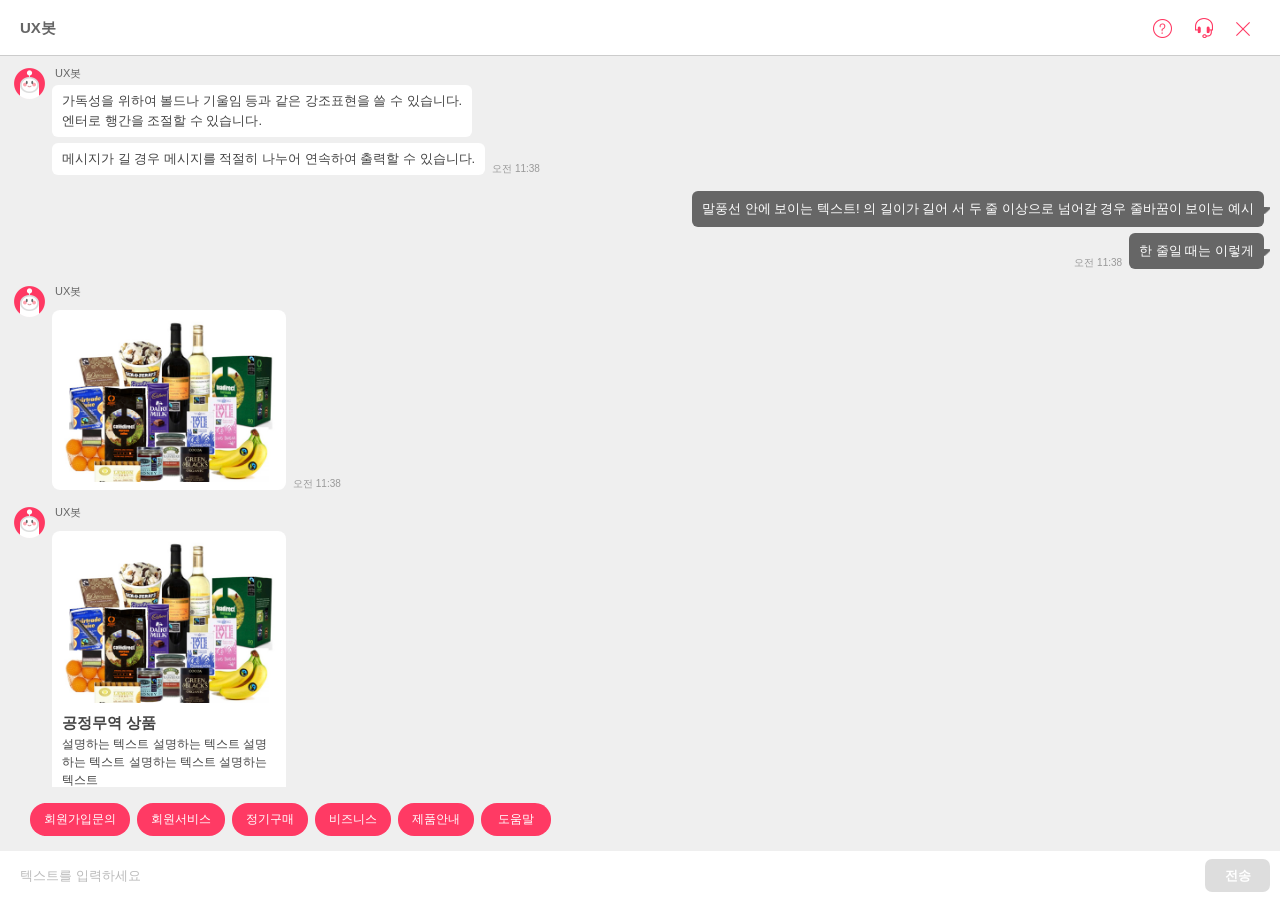
==== commit 391fe33c: "Add files via upload" ====
--- a/index.html
+++ b/index.html
@@ -5,15 +5,19 @@
     <!-- required meta tags -->
     <meta charset="utf-8">
     <meta http-equiv="X-UA-Compatible" content="IE=edge,chrome=1">
-    <meta name="viewport" content="width=device-width, height=device-height, initial-scale=1.0, maximum-scale=2.0, minimum-scale=1.0, user-scalable=no" />
-    <!-- mobile safari : full screen  -->
+    <meta name="viewport" content="width=device-width, initial-scale=1.0, maximum-scale=2.0, minimum-scale=1.0, user-scalable=no" />
+    <!-- mobile : full screen  -->
+    <meta name="mobile-web-app-capable" content="yes">
     <meta name="apple-mobile-web-app-capable" content="yes">
     <!-- mobile safari : remove status bar  -->
+    <meta name="mobile-web-app-status-bar-style" content="black">
     <meta name="apple-mobile-web-app-status-bar-style" content="black">
+
+    <!-- favicon -->
+    <link rel="shortcut icon" href="./images/favicon.ico">
 
     <!-- CSS (library) -->
     <link rel="stylesheet" type="text/css" media="screen" href="library/swiper/swiper.min.css" />
-    <link rel="stylesheet" type="text/css" media="screen" href="library/jquery-mCustomScrollbar/jquery.mCustomScrollbar.min.css" />
 
     <!-- CSS -->
     <link rel="stylesheet" type="text/css" media="screen" href="css/chatbot.css" />
@@ -35,42 +39,42 @@
         </header>
 
         <div id="content_wrapper">
-            <div class="content_view mCustomScrollbar" data-mcs-theme="minimal-dark">
+            <div class="content_view">
                 <!-- chatbot mode -->
-                <div class="message_view chatbot">
+                <div class=" message_view chatbot ">
                     <ul>
                         <li>
-                            <div class="messageLeft">
-                                <span class="character"></span>
-                                <div class="messageLeft_con">
-                                    <div class="chat_name">UX봇</div>
-                                    <div class="messageLeft_box">
-                                        <div class="message_content">
+                            <div class="messageLeft ">
+                                <span class="character "></span>
+                                <div class="messageLeft_con ">
+                                    <div class="chat_name ">UX봇</div>
+                                    <div class="messageLeft_box ">
+                                        <div class="message_content ">
                                             <p>가독성을 위하여 볼드나 기울임 등과 같은 강조표현을 쓸 수 있습니다.</p>
                                             <p></p>
                                             <p>엔터로 행간을 조절할 수 있습니다.</p>
                                         </div>
                                     </div>
-                                    <div class="messageLeft_box">
-                                        <div class="message_content">
+                                    <div class="messageLeft_box ">
+                                        <div class="message_content ">
                                             <p>메시지가 길 경우 메시지를 적절히 나누어 연속하여 출력할 수 있습니다.</p>
                                         </div>
-                                        <div class="messageLeft_time">오전 11:38</div>
-                                    </div>
-                                </div>
-                            </div>
-                        </li>
-                        <li>
-                            <div class="messageRight">
-                                <div class="messageRight_con">
-                                    <div class="messageRight_box">
-                                        <div class="message_content">
+                                        <div class="messageLeft_time ">오전 11:38</div>
+                                    </div>
+                                </div>
+                            </div>
+                        </li>
+                        <li>
+                            <div class="messageRight ">
+                                <div class="messageRight_con ">
+                                    <div class="messageRight_box ">
+                                        <div class="message_content ">
                                             <p>말풍선 안에 보이는 텍스트! 의 길이가 길어 서 두 줄 이상으로 넘어갈 경우 줄바꿈이 보이는 예시</p>
                                         </div>
                                     </div>
-                                    <div class="messageRight_box">
-                                        <div class="messageRight_time">오전 11:38</div>
-                                        <div class="message_content">
+                                    <div class="messageRight_box ">
+                                        <div class="messageRight_time ">오전 11:38</div>
+                                        <div class="message_content ">
                                             <p>한 줄일 때는 이렇게</p>
                                         </div>
                                     </div>
@@ -79,424 +83,424 @@
                         </li>
                         <!-- card : image only -->
                         <li>
-                            <div class="messageLeft">
-                                <span class="character"></span>
-                                <div class="messageLeft_con">
-                                    <div class="chat_name">UX봇</div>
-                                    <div class="messageLeft_box">
-                                        <div class="card">
-                                            <div class="card_img">
-                                                <img src="images/img_sample.jpg" alt="sample image">
-                                            </div>
-                                        </div>
-                                        <div class="messageLeft_time">오전 11:38</div>
+                            <div class="messageLeft ">
+                                <span class="character "></span>
+                                <div class="messageLeft_con ">
+                                    <div class="chat_name ">UX봇</div>
+                                    <div class="messageLeft_box ">
+                                        <div class="card ">
+                                            <div class="card_img ">
+                                                <img src="images/img_sample.jpg " alt="sample image ">
+                                            </div>
+                                        </div>
+                                        <div class="messageLeft_time ">오전 11:38</div>
                                     </div>
                                 </div>
                             </div>
                         </li>
                         <!-- card : image, text, button -->
                         <li>
-                            <div class="messageLeft">
-                                <span class="character"></span>
-                                <div class="messageLeft_con">
-                                    <div class="chat_name">UX봇</div>
-                                    <div class="messageLeft_box">
-                                        <div class="card">
-                                            <div class="card_img">
-                                                <img src="images/img_sample.jpg" alt="sample image">
-                                            </div>
-                                            <div class="message_content">
-                                                <div class="card_title">공정무역 상품</div>
-                                                <div class="card_con">
+                            <div class="messageLeft ">
+                                <span class="character "></span>
+                                <div class="messageLeft_con ">
+                                    <div class="chat_name ">UX봇</div>
+                                    <div class="messageLeft_box ">
+                                        <div class="card ">
+                                            <div class="card_img ">
+                                                <img src="images/img_sample.jpg " alt="sample image ">
+                                            </div>
+                                            <div class="message_content ">
+                                                <div class="card_title ">공정무역 상품</div>
+                                                <div class="card_con ">
                                                     <p>설명하는 텍스트 설명하는 텍스트 설명하는 텍스트 설명하는 텍스트 설명하는 텍스트</p>
                                                 </div>
-                                                <div class="card_button">
-                                                    <button class="btn">링크 버튼<i class="ico_link"></i></button>
-                                                    <button class="btn">전화 버튼<i class="ico_call"></i></button>
-                                                </div>
-                                            </div>
-                                        </div>
-                                        <div class="messageLeft_time">오전 11:38</div>
+                                                <div class="card_button ">
+                                                    <button class="btn ">링크 버튼<i class="ico_link "></i></button>
+                                                    <button class="btn ">전화 버튼<i class="ico_call "></i></button>
+                                                </div>
+                                            </div>
+                                        </div>
+                                        <div class="messageLeft_time ">오전 11:38</div>
                                     </div>
                                 </div>
                             </div>
                         </li>
                         <!-- card : image, text, button -->
                         <li>
-                            <div class="messageLeft">
-                                <span class="character"></span>
-                                <div class="messageLeft_con">
-                                    <div class="chat_name">UX봇</div>
-                                    <div class="messageLeft_box">
-                                        <div class="card">
-                                            <div class="card_img">
-                                                <img src="images/img_sample.jpg" alt="sample image">
-                                            </div>
-                                            <div class="message_content">
-                                                <div class="card_title">399,999원 <span class="txt_strikethrough">498,750원</span></div>
-                                                <div class="card_subtitle txt_highlight">99,750원↓</div>
-                                                <div class="card_con">
+                            <div class="messageLeft ">
+                                <span class="character "></span>
+                                <div class="messageLeft_con ">
+                                    <div class="chat_name ">UX봇</div>
+                                    <div class="messageLeft_box ">
+                                        <div class="card ">
+                                            <div class="card_img ">
+                                                <img src="images/img_sample.jpg " alt="sample image ">
+                                            </div>
+                                            <div class="message_content ">
+                                                <div class="card_title ">399,999원 <span class="txt_strikethrough ">498,750원</span></div>
+                                                <div class="card_subtitle txt_highlight ">99,750원↓</div>
+                                                <div class="card_con ">
                                                     <p>설명하는 텍스트 설명하는 텍스트 설명하는 텍스트 설명하는 텍스트 설명하는 텍스트</p>
                                                 </div>
-                                                <div class="card_button">
-                                                    <button class="btn btn_highlight">발화 버튼</button>
-                                                </div>
-                                            </div>
-                                        </div>
-                                        <div class="messageLeft_time">오전 11:38</div>
+                                                <div class="card_button ">
+                                                    <button class="btn btn_highlight ">발화 버튼</button>
+                                                </div>
+                                            </div>
+                                        </div>
+                                        <div class="messageLeft_time ">오전 11:38</div>
                                     </div>
                                 </div>
                             </div>
                         </li>
                         <!-- card : button only -->
                         <li>
-                            <div class="messageLeft">
-                                <span class="character"></span>
-                                <div class="messageLeft_con">
-                                    <div class="chat_name">UX봇</div>
-                                    <div class="messageLeft_box">
-                                        <div class="card">
-                                            <div class="message_content">
-                                                <div class="card_button">
-                                                    <button class="btn btn_highlight">발화 버튼</button>
-                                                    <button class="btn">발화 버튼</button>
-                                                </div>
-                                            </div>
-                                        </div>
-                                        <div class="messageLeft_time">오전 11:38</div>
+                            <div class="messageLeft ">
+                                <span class="character "></span>
+                                <div class="messageLeft_con ">
+                                    <div class="chat_name ">UX봇</div>
+                                    <div class="messageLeft_box ">
+                                        <div class="card ">
+                                            <div class="message_content ">
+                                                <div class="card_button ">
+                                                    <button class="btn btn_highlight ">발화 버튼</button>
+                                                    <button class="btn ">발화 버튼</button>
+                                                </div>
+                                            </div>
+                                        </div>
+                                        <div class="messageLeft_time ">오전 11:38</div>
                                     </div>
                                 </div>
                             </div>
                         </li>
                         <!-- card : button only (disabled) -->
                         <li>
-                            <div class="messageLeft">
-                                <span class="character"></span>
-                                <div class="messageLeft_con">
-                                    <div class="chat_name">UX봇</div>
-                                    <div class="messageLeft_box">
-                                        <div class="card">
-                                            <div class="message_content">
-                                                <div class="card_button">
-                                                    <button class="btn btn_disabled btn_highlight">발화 버튼</button>
-                                                    <button class="btn btn_disabled">발화 버튼</button>
-                                                </div>
-                                            </div>
-                                        </div>
-                                        <div class="messageLeft_time">오전 11:38</div>
+                            <div class="messageLeft ">
+                                <span class="character "></span>
+                                <div class="messageLeft_con ">
+                                    <div class="chat_name ">UX봇</div>
+                                    <div class="messageLeft_box ">
+                                        <div class="card ">
+                                            <div class="message_content ">
+                                                <div class="card_button ">
+                                                    <button class="btn btn_disabled btn_highlight ">발화 버튼</button>
+                                                    <button class="btn btn_disabled ">발화 버튼</button>
+                                                </div>
+                                            </div>
+                                        </div>
+                                        <div class="messageLeft_time ">오전 11:38</div>
                                     </div>
                                 </div>
                             </div>
                         </li>
                         <!-- card : button only (disabled) -->
                         <li>
-                            <div class="messageLeft">
-                                <span class="character"></span>
-                                <div class="messageLeft_con">
-                                    <div class="chat_name">UX봇</div>
-                                    <div class="messageLeft_box">
-                                        <div class="message_content">
+                            <div class="messageLeft ">
+                                <span class="character "></span>
+                                <div class="messageLeft_con ">
+                                    <div class="chat_name ">UX봇</div>
+                                    <div class="messageLeft_box ">
+                                        <div class="message_content ">
                                             <p>한 말풍선에 버튼과 텍스트가 함께 있는 경우</p>
-                                            <div class="btn_block_inline">
-                                                <button class="btn">취소</button>
-                                                <button class="btn btn_order btn_highlight">결제<i></i></button>
-                                            </div>
-                                        </div>
-                                    </div>
-                                    <div class="messageLeft_box">
-                                        <div class="card">
-                                            <div class="message_content">
-                                                <div class="card_button">
-                                                    <button class="btn btn_order">주문하기<i></i></button>
-                                                    <button class="btn">상세보기</button>
-                                                </div>
-                                            </div>
-                                        </div>
-                                        <div class="messageLeft_time">오전 11:38</div>
+                                            <div class="btn_block_inline ">
+                                                <button class="btn ">취소</button>
+                                                <button class="btn btn_order btn_highlight ">결제<i></i></button>
+                                            </div>
+                                        </div>
+                                    </div>
+                                    <div class="messageLeft_box ">
+                                        <div class="card ">
+                                            <div class="message_content ">
+                                                <div class="card_button ">
+                                                    <button class="btn btn_order ">주문하기<i></i></button>
+                                                    <button class="btn ">상세보기</button>
+                                                </div>
+                                            </div>
+                                        </div>
+                                        <div class="messageLeft_time ">오전 11:38</div>
                                     </div>
                                 </div>
                             </div>
                         </li>
                         <!-- carousel only -->
                         <li>
-                            <div class="messageLeft carousel_only">
-                                <span class="character"></span>
-                                <div class="messageLeft_con">
-                                    <div class="chat_name">UX봇</div>
+                            <div class="messageLeft carousel_only ">
+                                <span class="character "></span>
+                                <div class="messageLeft_con ">
+                                    <div class="chat_name ">UX봇</div>
                                 </div>
                                 <!--carousel content -->
-                                <div class="swiper-container carousel">
-                                    <div class="swiper-wrapper">
-                                        <div class="swiper-slide">
-                                            <div class="card">
-                                                <div class="card_img">
-                                                    <img src="images/img_sample.jpg" alt="sample image">
-                                                </div>
-                                                <div class="message_content">
-                                                    <div class="card_title">공정무역 상품</div>
-                                                    <div class="card_con">
-                                                        <p>설명하는 텍스트 설명하는 텍스트 설명하는 텍스트 설명하는 텍스트 설명하는 텍스트</p>
-                                                    </div>
-                                                    <div class="card_button">
-                                                        <button class="btn">링크 버튼<i class="ico_link"></i></button>
-                                                    </div>
-                                                </div>
-                                            </div>
-                                        </div>
-                                        <div class="swiper-slide">
-                                            <div class="card">
-                                                <div class="card_img">
-                                                    <img src="images/img_sample.jpg" alt="sample image">
-                                                </div>
-                                                <div class="message_content">
-                                                    <div class="card_title">공정무역 상품</div>
-                                                    <div class="card_con">
-                                                        <p>설명하는 텍스트 설명하는 텍스트 설명하는 텍스트 설명하는 텍스트 설명하는 텍스트</p>
-                                                    </div>
-                                                    <div class="card_button">
-                                                        <button class="btn">링크 버튼<i class="ico_link"></i></button>
-                                                    </div>
-                                                </div>
-                                            </div>
-                                        </div>
-                                        <div class="swiper-slide">
-                                            <div class="card">
-                                                <div class="card_img">
-                                                    <img src="images/img_sample.jpg" alt="sample image">
-                                                </div>
-                                                <div class="message_content">
-                                                    <div class="card_title">공정무역 상품</div>
-                                                    <div class="card_con">
-                                                        <p>설명하는 텍스트 설명하는 텍스트 설명하는 텍스트 설명하는 텍스트 설명하는 텍스트</p>
-                                                    </div>
-                                                    <div class="card_button">
-                                                        <button class="btn">링크 버튼<i class="ico_link"></i></button>
-                                                    </div>
-                                                </div>
-                                            </div>
-                                        </div>
-                                        <div class="swiper-slide">
-                                            <div class="card">
-                                                <div class="card_img">
-                                                    <img src="images/img_sample.jpg" alt="sample image">
-                                                </div>
-                                                <div class="message_content">
-                                                    <div class="card_title">공정무역 상품</div>
-                                                    <div class="card_con">
-                                                        <p>설명하는 텍스트 설명하는 텍스트 설명하는 텍스트 설명하는 텍스트 설명하는 텍스트</p>
-                                                    </div>
-                                                    <div class="card_button">
-                                                        <button class="btn">링크 버튼<i class="ico_link"></i></button>
-                                                    </div>
-                                                </div>
-                                            </div>
-                                        </div>
-                                        <div class="swiper-slide">
-                                            <div class="card">
-                                                <div class="card_img">
-                                                    <img src="images/img_sample.jpg" alt="sample image">
-                                                </div>
-                                                <div class="message_content">
-                                                    <div class="card_title">공정무역 상품</div>
-                                                    <div class="card_con">
-                                                        <p>설명하는 텍스트 설명하는 텍스트 설명하는 텍스트 설명하는 텍스트 설명하는 텍스트</p>
-                                                    </div>
-                                                    <div class="card_button">
-                                                        <button class="btn">링크 버튼<i class="ico_link"></i></button>
-                                                    </div>
-                                                </div>
-                                            </div>
-                                        </div>
-                                    </div>
-                                    <div class="swiper-button-next"></div>
-                                    <div class="swiper-button-prev"></div>
-                                    <div class="messageLeft_time">오전 11:38</div>
+                                <div class="swiper-container carousel ">
+                                    <div class="swiper-wrapper ">
+                                        <div class="swiper-slide ">
+                                            <div class="card ">
+                                                <div class="card_img ">
+                                                    <img src="images/img_sample.jpg " alt="sample image ">
+                                                </div>
+                                                <div class="message_content ">
+                                                    <div class="card_title ">공정무역 상품</div>
+                                                    <div class="card_con ">
+                                                        <p>설명하는 텍스트 설명하는 텍스트 설명하는 텍스트 설명하는 텍스트 설명하는 텍스트</p>
+                                                    </div>
+                                                    <div class="card_button ">
+                                                        <button class="btn ">링크 버튼<i class="ico_link "></i></button>
+                                                    </div>
+                                                </div>
+                                            </div>
+                                        </div>
+                                        <div class="swiper-slide ">
+                                            <div class="card ">
+                                                <div class="card_img ">
+                                                    <img src="images/img_sample.jpg " alt="sample image ">
+                                                </div>
+                                                <div class="message_content ">
+                                                    <div class="card_title ">공정무역 상품</div>
+                                                    <div class="card_con ">
+                                                        <p>설명하는 텍스트 설명하는 텍스트 설명하는 텍스트 설명하는 텍스트 설명하는 텍스트</p>
+                                                    </div>
+                                                    <div class="card_button ">
+                                                        <button class="btn ">링크 버튼<i class="ico_link "></i></button>
+                                                    </div>
+                                                </div>
+                                            </div>
+                                        </div>
+                                        <div class="swiper-slide ">
+                                            <div class="card ">
+                                                <div class="card_img ">
+                                                    <img src="images/img_sample.jpg " alt="sample image ">
+                                                </div>
+                                                <div class="message_content ">
+                                                    <div class="card_title ">공정무역 상품</div>
+                                                    <div class="card_con ">
+                                                        <p>설명하는 텍스트 설명하는 텍스트 설명하는 텍스트 설명하는 텍스트 설명하는 텍스트</p>
+                                                    </div>
+                                                    <div class="card_button ">
+                                                        <button class="btn ">링크 버튼<i class="ico_link "></i></button>
+                                                    </div>
+                                                </div>
+                                            </div>
+                                        </div>
+                                        <div class="swiper-slide ">
+                                            <div class="card ">
+                                                <div class="card_img ">
+                                                    <img src="images/img_sample.jpg " alt="sample image ">
+                                                </div>
+                                                <div class="message_content ">
+                                                    <div class="card_title ">공정무역 상품</div>
+                                                    <div class="card_con ">
+                                                        <p>설명하는 텍스트 설명하는 텍스트 설명하는 텍스트 설명하는 텍스트 설명하는 텍스트</p>
+                                                    </div>
+                                                    <div class="card_button ">
+                                                        <button class="btn ">링크 버튼<i class="ico_link "></i></button>
+                                                    </div>
+                                                </div>
+                                            </div>
+                                        </div>
+                                        <div class="swiper-slide ">
+                                            <div class="card ">
+                                                <div class="card_img ">
+                                                    <img src="images/img_sample.jpg " alt="sample image ">
+                                                </div>
+                                                <div class="message_content ">
+                                                    <div class="card_title ">공정무역 상품</div>
+                                                    <div class="card_con ">
+                                                        <p>설명하는 텍스트 설명하는 텍스트 설명하는 텍스트 설명하는 텍스트 설명하는 텍스트</p>
+                                                    </div>
+                                                    <div class="card_button ">
+                                                        <button class="btn ">링크 버튼<i class="ico_link "></i></button>
+                                                    </div>
+                                                </div>
+                                            </div>
+                                        </div>
+                                    </div>
+                                    <div class="swiper-button-next "></div>
+                                    <div class="swiper-button-prev "></div>
+                                    <div class="messageLeft_time ">오전 11:38</div>
                                 </div>
                             </div>
                         </li>
                         <!-- carousel -->
                         <li>
-                            <div class="messageLeft">
-                                <span class="character"></span>
-                                <div class="messageLeft_con">
-                                    <div class="chat_name">UX봇</div>
-                                    <div class="messageLeft_box">
-                                        <div class="message_content">
+                            <div class="messageLeft ">
+                                <span class="character "></span>
+                                <div class="messageLeft_con ">
+                                    <div class="chat_name ">UX봇</div>
+                                    <div class="messageLeft_box ">
+                                        <div class="message_content ">
                                             <p>저는 이런 걸 할 수 있어요!</p>
                                         </div>
                                     </div>
                                 </div>
                                 <!--carousel content -->
-                                <div class="swiper-container carousel">
-                                    <div class="swiper-wrapper">
-                                        <div class="swiper-slide">
-                                            <div class="card">
-                                                <div class="card_img">
-                                                    <img src="images/img_sample.jpg" alt="sample image">
-                                                </div>
-                                                <div class="message_content">
-                                                    <div class="card_title">공정무역 상품</div>
-                                                    <div class="card_con">
-                                                        <p>설명하는 텍스트 설명하는 텍스트 설명하는 텍스트 설명하는 텍스트 설명하는 텍스트</p>
-                                                    </div>
-                                                    <div class="card_button">
-                                                        <button class="btn">링크 버튼<i class="ico_link"></i></button>
-                                                    </div>
-                                                </div>
-                                            </div>
-                                        </div>
-                                        <div class="swiper-slide">
-                                            <div class="card">
-                                                <div class="card_img">
-                                                    <img src="images/img_sample.jpg" alt="sample image">
-                                                </div>
-                                                <div class="message_content">
-                                                    <div class="card_title">공정무역 상품</div>
-                                                    <div class="card_con">
-                                                        <p>설명하는 텍스트 설명하는 텍스트 설명하는 텍스트 설명하는 텍스트 설명하는 텍스트</p>
-                                                    </div>
-                                                    <div class="card_button">
-                                                        <button class="btn">링크 버튼<i class="ico_link"></i></button>
-                                                    </div>
-                                                </div>
-                                            </div>
-                                        </div>
-                                        <div class="swiper-slide">
-                                            <div class="card">
-                                                <div class="card_img">
-                                                    <img src="images/img_sample.jpg" alt="sample image">
-                                                </div>
-                                                <div class="message_content">
-                                                    <div class="card_title">공정무역 상품</div>
-                                                    <div class="card_con">
-                                                        <p>설명하는 텍스트 설명하는 텍스트 설명하는 텍스트 설명하는 텍스트 설명하는 텍스트</p>
-                                                    </div>
-                                                    <div class="card_button">
-                                                        <button class="btn">링크 버튼<i class="ico_link"></i></button>
-                                                    </div>
-                                                </div>
-                                            </div>
-                                        </div>
-                                        <div class="swiper-slide">
-                                            <div class="card">
-                                                <div class="card_img">
-                                                    <img src="images/img_sample.jpg" alt="sample image">
-                                                </div>
-                                                <div class="message_content">
-                                                    <div class="card_title">공정무역 상품</div>
-                                                    <div class="card_con">
-                                                        <p>설명하는 텍스트 설명하는 텍스트 설명하는 텍스트 설명하는 텍스트 설명하는 텍스트</p>
-                                                    </div>
-                                                    <div class="card_button">
-                                                        <button class="btn">링크 버튼<i class="ico_link"></i></button>
-                                                    </div>
-                                                </div>
-                                            </div>
-                                        </div>
-                                        <div class="swiper-slide">
-                                            <div class="card">
-                                                <div class="card_img">
-                                                    <img src="images/img_sample.jpg" alt="sample image">
-                                                </div>
-                                                <div class="message_content">
-                                                    <div class="card_title">공정무역 상품</div>
-                                                    <div class="card_con">
-                                                        <p>설명하는 텍스트 설명하는 텍스트 설명하는 텍스트 설명하는 텍스트 설명하는 텍스트</p>
-                                                    </div>
-                                                    <div class="card_button">
-                                                        <button class="btn">링크 버튼<i class="ico_link"></i></button>
-                                                    </div>
-                                                </div>
-                                            </div>
-                                        </div>
-                                    </div>
-                                    <div class="swiper-button-next"></div>
-                                    <div class="swiper-button-prev"></div>
-                                    <div class="messageLeft_time">오전 11:38</div>
+                                <div class="swiper-container carousel ">
+                                    <div class="swiper-wrapper ">
+                                        <div class="swiper-slide ">
+                                            <div class="card ">
+                                                <div class="card_img ">
+                                                    <img src="images/img_sample.jpg " alt="sample image ">
+                                                </div>
+                                                <div class="message_content ">
+                                                    <div class="card_title ">공정무역 상품</div>
+                                                    <div class="card_con ">
+                                                        <p>설명하는 텍스트 설명하는 텍스트 설명하는 텍스트 설명하는 텍스트 설명하는 텍스트</p>
+                                                    </div>
+                                                    <div class="card_button ">
+                                                        <button class="btn ">링크 버튼<i class="ico_link "></i></button>
+                                                    </div>
+                                                </div>
+                                            </div>
+                                        </div>
+                                        <div class="swiper-slide ">
+                                            <div class="card ">
+                                                <div class="card_img ">
+                                                    <img src="images/img_sample.jpg " alt="sample image ">
+                                                </div>
+                                                <div class="message_content ">
+                                                    <div class="card_title ">공정무역 상품</div>
+                                                    <div class="card_con ">
+                                                        <p>설명하는 텍스트 설명하는 텍스트 설명하는 텍스트 설명하는 텍스트 설명하는 텍스트</p>
+                                                    </div>
+                                                    <div class="card_button ">
+                                                        <button class="btn ">링크 버튼<i class="ico_link "></i></button>
+                                                    </div>
+                                                </div>
+                                            </div>
+                                        </div>
+                                        <div class="swiper-slide ">
+                                            <div class="card ">
+                                                <div class="card_img ">
+                                                    <img src="images/img_sample.jpg " alt="sample image ">
+                                                </div>
+                                                <div class="message_content ">
+                                                    <div class="card_title ">공정무역 상품</div>
+                                                    <div class="card_con ">
+                                                        <p>설명하는 텍스트 설명하는 텍스트 설명하는 텍스트 설명하는 텍스트 설명하는 텍스트</p>
+                                                    </div>
+                                                    <div class="card_button ">
+                                                        <button class="btn ">링크 버튼<i class="ico_link "></i></button>
+                                                    </div>
+                                                </div>
+                                            </div>
+                                        </div>
+                                        <div class="swiper-slide ">
+                                            <div class="card ">
+                                                <div class="card_img ">
+                                                    <img src="images/img_sample.jpg " alt="sample image ">
+                                                </div>
+                                                <div class="message_content ">
+                                                    <div class="card_title ">공정무역 상품</div>
+                                                    <div class="card_con ">
+                                                        <p>설명하는 텍스트 설명하는 텍스트 설명하는 텍스트 설명하는 텍스트 설명하는 텍스트</p>
+                                                    </div>
+                                                    <div class="card_button ">
+                                                        <button class="btn ">링크 버튼<i class="ico_link "></i></button>
+                                                    </div>
+                                                </div>
+                                            </div>
+                                        </div>
+                                        <div class="swiper-slide ">
+                                            <div class="card ">
+                                                <div class="card_img ">
+                                                    <img src="images/img_sample.jpg " alt="sample image ">
+                                                </div>
+                                                <div class="message_content ">
+                                                    <div class="card_title ">공정무역 상품</div>
+                                                    <div class="card_con ">
+                                                        <p>설명하는 텍스트 설명하는 텍스트 설명하는 텍스트 설명하는 텍스트 설명하는 텍스트</p>
+                                                    </div>
+                                                    <div class="card_button ">
+                                                        <button class="btn ">링크 버튼<i class="ico_link "></i></button>
+                                                    </div>
+                                                </div>
+                                            </div>
+                                        </div>
+                                    </div>
+                                    <div class="swiper-button-next "></div>
+                                    <div class="swiper-button-prev "></div>
+                                    <div class="messageLeft_time ">오전 11:38</div>
                                 </div>
                             </div>
                         </li>
                     </ul>
-                    <div class="mode_change_box">
+                    <div class="mode_change_box ">
                         <p>2019년 7월 11일</p>
                     </div>
                     <ul>
                         <!-- list type -->
                         <li>
-                            <div class="messageLeft">
-                                <span class="character"></span>
-                                <div class="messageLeft_con">
-                                    <div class="chat_name">UX봇</div>
-                                    <div class="messageLeft_box">
-                                        <div class="card card_list_type">
-                                            <div class="card_header">
-                                                <p class="title">리스트 타이틀</p>
-                                            </div>
-                                            <div class="message_content">
+                            <div class="messageLeft ">
+                                <span class="character "></span>
+                                <div class="messageLeft_con ">
+                                    <div class="chat_name ">UX봇</div>
+                                    <div class="messageLeft_box ">
+                                        <div class="card card_list_type ">
+                                            <div class="card_header ">
+                                                <p class="title ">리스트 타이틀</p>
+                                            </div>
+                                            <div class="message_content ">
                                                 <ul>
                                                     <li>
-                                                        <div class="card_list_con">
-                                                            <div class="card_title">타이틀<i class="ico_link"></i></div>
-                                                            <div class="card_con">
+                                                        <div class="card_list_con ">
+                                                            <div class="card_title ">타이틀<i class="ico_link "></i></div>
+                                                            <div class="card_con ">
                                                                 <p>설명하는 텍스트 설명하는 텍스트 설명하는 텍스트 설명하는 텍스트 설명하는 텍스트</p>
                                                             </div>
                                                         </div>
-                                                        <div class="card_right_img">
-                                                            <img src="images/img_sample.jpg" alt="sample image">
+                                                        <div class="card_right_img ">
+                                                            <img src="images/img_sample.jpg " alt="sample image ">
                                                         </div>
                                                     </li>
                                                     <li>
-                                                        <div class="card_list_con">
-                                                            <div class="card_title">타이틀</div>
-                                                            <div class="card_con">
+                                                        <div class="card_list_con ">
+                                                            <div class="card_title ">타이틀</div>
+                                                            <div class="card_con ">
                                                                 <p>설명하는 텍스트 설명하는 텍스트 설명하는 텍스트 설명하는 텍스트 설명하는 텍스트</p>
                                                             </div>
                                                         </div>
-                                                        <div class="card_right_img">
-                                                            <img src="images/img_sample.jpg" alt="sample image">
+                                                        <div class="card_right_img ">
+                                                            <img src="images/img_sample.jpg " alt="sample image ">
                                                         </div>
                                                     </li>
                                                     <li>
-                                                        <div class="card_list_con">
-                                                            <div class="card_title">타이틀</div>
-                                                            <div class="card_con">
+                                                        <div class="card_list_con ">
+                                                            <div class="card_title ">타이틀</div>
+                                                            <div class="card_con ">
                                                                 <p>설명하는 텍스트 설명하는 텍스트 설명하는 텍스트 설명하는 텍스트 설명하는 텍스트</p>
                                                             </div>
                                                         </div>
-                                                        <div class="card_right_img">
-                                                            <img src="images/img_sample.jpg" alt="sample image">
+                                                        <div class="card_right_img ">
+                                                            <img src="images/img_sample.jpg " alt="sample image ">
                                                         </div>
                                                     </li>
                                                 </ul>
-                                                <div class="card_button">
-                                                    <button class="btn">버튼</button>
-                                                </div>
-                                            </div>
-                                        </div>
-                                        <div class="messageLeft_time">오전 11:38</div>
+                                                <div class="card_button ">
+                                                    <button class="btn ">버튼</button>
+                                                </div>
+                                            </div>
+                                        </div>
+                                        <div class="messageLeft_time ">오전 11:38</div>
                                     </div>
                                 </div>
                             </div>
                         </li>
                         <!-- table type 01 -->
                         <li>
-                            <div class="messageLeft">
-                                <span class="character"></span>
-                                <div class="messageLeft_con">
-                                    <div class="chat_name">UX봇</div>
-                                    <div class="messageLeft_box">
-                                        <div class="card card_list_type">
-                                            <div class="card_header">
-                                                <p class="title">테이블 타이틀</p>
-                                            </div>
-                                            <div class="message_content">
+                            <div class="messageLeft ">
+                                <span class="character "></span>
+                                <div class="messageLeft_con ">
+                                    <div class="chat_name ">UX봇</div>
+                                    <div class="messageLeft_box ">
+                                        <div class="card card_list_type ">
+                                            <div class="card_header ">
+                                                <p class="title ">테이블 타이틀</p>
+                                            </div>
+                                            <div class="message_content ">
                                                 <table>
                                                     <caption>테이블</caption>
                                                     <thead>
                                                         <tr>
-                                                            <th scope="col">헤더</th>
-                                                            <th scope="col">헤더</th>
-                                                            <th scope="col">헤더</th>
+                                                            <th scope="col ">헤더</th>
+                                                            <th scope="col ">헤더</th>
+                                                            <th scope="col ">헤더</th>
                                                         </tr>
                                                     </thead>
                                                     <tbody>
@@ -517,85 +521,85 @@
                                                         </tr>
                                                     </tbody>
                                                 </table>
-                                                <div class="card_button">
-                                                    <button class="btn btn_highlight">버튼</button>
-                                                </div>
-                                            </div>
-                                        </div>
-                                        <div class="messageLeft_time">오전 11:38</div>
+                                                <div class="card_button ">
+                                                    <button class="btn btn_highlight ">버튼</button>
+                                                </div>
+                                            </div>
+                                        </div>
+                                        <div class="messageLeft_time ">오전 11:38</div>
                                     </div>
                                 </div>
                             </div>
                         </li>
                         <!-- table type 02 -->
                         <li>
-                            <div class="messageLeft">
-                                <span class="character"></span>
-                                <div class="messageLeft_con">
-                                    <div class="chat_name">UX봇</div>
-                                    <div class="messageLeft_box">
-                                        <div class="card card_list_type">
-                                            <div class="card_header">
-                                                <p class="title">테이블 타이틀</p>
-                                            </div>
-                                            <div class="message_content">
+                            <div class="messageLeft ">
+                                <span class="character "></span>
+                                <div class="messageLeft_con ">
+                                    <div class="chat_name ">UX봇</div>
+                                    <div class="messageLeft_box ">
+                                        <div class="card card_list_type ">
+                                            <div class="card_header ">
+                                                <p class="title ">테이블 타이틀</p>
+                                            </div>
+                                            <div class="message_content ">
                                                 <table>
                                                     <caption>테이블</caption>
                                                     <tbody>
                                                         <tr>
-                                                            <th scope="row">헤더</th>
-                                                            <td>데이터</td>
-                                                            <td>데이터</td>
-                                                        </tr>
-                                                        <tr>
-                                                            <th scope="row">헤더</th>
-                                                            <td>데이터</td>
-                                                            <td>데이터</td>
-                                                        </tr>
-                                                        <tr>
-                                                            <th scope="row">헤더</th>
+                                                            <th scope="row ">헤더</th>
+                                                            <td>데이터</td>
+                                                            <td>데이터</td>
+                                                        </tr>
+                                                        <tr>
+                                                            <th scope="row ">헤더</th>
+                                                            <td>데이터</td>
+                                                            <td>데이터</td>
+                                                        </tr>
+                                                        <tr>
+                                                            <th scope="row ">헤더</th>
                                                             <td>데이터</td>
                                                             <td>데이터</td>
                                                         </tr>
                                                     </tbody>
                                                 </table>
-                                                <div class="card_button">
-                                                    <button class="btn btn_highlight">버튼</button>
-                                                </div>
-                                            </div>
-                                        </div>
-                                        <div class="messageLeft_time">오전 11:38</div>
+                                                <div class="card_button ">
+                                                    <button class="btn btn_highlight ">버튼</button>
+                                                </div>
+                                            </div>
+                                        </div>
+                                        <div class="messageLeft_time ">오전 11:38</div>
                                     </div>
                                 </div>
                             </div>
                         </li>
                         <!-- table type 03 (complexed header) -->
                         <li>
-                            <div class="messageLeft">
-                                <span class="character"></span>
-                                <div class="messageLeft_con">
-                                    <div class="chat_name">UX봇</div>
-                                    <div class="messageLeft_box">
-                                        <div class="card card_list_type">
-                                            <div class="card_header">
-                                                <div class="card_header_con">
-                                                    <div class="card_title">테이블 타이틀</div>
-                                                    <div class="card_title_con">
-                                                        <p>설명하는 텍스트 설명하는 텍스트 설명하는 텍스트 설명하는 텍스트 설명하는 텍스트</p>
-                                                    </div>
-                                                </div>
-                                                <div class="card_header_right_img">
-                                                    <img src="images/img_sample.jpg" alt="sample image">
-                                                </div>
-                                            </div>
-                                            <div class="message_content">
+                            <div class="messageLeft ">
+                                <span class="character "></span>
+                                <div class="messageLeft_con ">
+                                    <div class="chat_name ">UX봇</div>
+                                    <div class="messageLeft_box ">
+                                        <div class="card card_list_type ">
+                                            <div class="card_header ">
+                                                <div class="card_header_con ">
+                                                    <div class="card_title ">테이블 타이틀</div>
+                                                    <div class="card_title_con ">
+                                                        <p>설명하는 텍스트 설명하는 텍스트 설명하는 텍스트 설명하는 텍스트 설명하는 텍스트</p>
+                                                    </div>
+                                                </div>
+                                                <div class="card_header_right_img ">
+                                                    <img src="images/img_sample.jpg " alt="sample image ">
+                                                </div>
+                                            </div>
+                                            <div class="message_content ">
                                                 <table>
                                                     <caption>테이블</caption>
                                                     <thead>
                                                         <tr>
-                                                            <th scope="col">헤더</th>
-                                                            <th scope="col">헤더</th>
-                                                            <th scope="col">헤더</th>
+                                                            <th scope="col ">헤더</th>
+                                                            <th scope="col ">헤더</th>
+                                                            <th scope="col ">헤더</th>
                                                         </tr>
                                                     </thead>
                                                     <tbody>
@@ -616,25 +620,25 @@
                                                         </tr>
                                                     </tbody>
                                                 </table>
-                                                <div class="card_button">
-                                                    <button class="btn btn_highlight">버튼</button>
-                                                </div>
-                                            </div>
-                                        </div>
-                                        <div class="messageLeft_time">오전 11:38</div>
+                                                <div class="card_button ">
+                                                    <button class="btn btn_highlight ">버튼</button>
+                                                </div>
+                                            </div>
+                                        </div>
+                                        <div class="messageLeft_time ">오전 11:38</div>
                                     </div>
                                 </div>
                             </div>
                         </li>
                         <!-- loading -->
                         <li>
-                            <div class="messageLeft">
-                                <span class="character"></span>
-                                <div class="messageLeft_con">
-                                    <div class="chat_name">UX봇</div>
-                                    <div class="messageLeft_box">
-                                        <div class="message_content">
-                                            <p class="typing"><img src="images/typing.gif"></p>
+                            <div class="messageLeft ">
+                                <span class="character "></span>
+                                <div class="messageLeft_con ">
+                                    <div class="chat_name ">UX봇</div>
+                                    <div class="messageLeft_box ">
+                                        <div class="message_content ">
+                                            <p class="typing "><img src="images/typing.gif "></p>
                                         </div>
                                     </div>
                                 </div>
@@ -642,97 +646,97 @@
                         </li>
                         <!-- datepicker -->
                         <li>
-                            <div class="messageLeft">
-                                <span class="character"></span>
-                                <div class="messageLeft_con">
-                                    <div class="chat_name">UX봇</div>
-                                    <div class="messageLeft_box datepicker">
-                                        <div class="message_content">
-                                            <div id="datepicker"></div>
-                                            <div class="btn_block_inline">
-                                                <button class="btn">취소</button>
-                                                <button class="btn btn_highlight">확인</button>
-                                            </div>
-                                        </div>
-                                    </div>
-                                    <div class="messageLeft_time">오전 11:38</div>
+                            <div class="messageLeft ">
+                                <span class="character "></span>
+                                <div class="messageLeft_con ">
+                                    <div class="chat_name ">UX봇</div>
+                                    <div class="messageLeft_box datepicker ">
+                                        <div class="message_content ">
+                                            <div id="datepicker "></div>
+                                            <div class="btn_block_inline ">
+                                                <button class="btn ">취소</button>
+                                                <button class="btn btn_highlight ">확인</button>
+                                            </div>
+                                        </div>
+                                    </div>
+                                    <div class="messageLeft_time ">오전 11:38</div>
                                 </div>
                             </div>
                         </li>
                         <!-- rate (emoticon) -->
                         <li>
-                            <div class="messageLeft">
-                                <span class="character"></span>
-                                <div class="messageLeft_con">
-                                    <div class="chat_name">UX봇</div>
-                                    <div class="messageLeft_box">
-                                        <div class="card">
-                                            <div class="message_content">
+                            <div class="messageLeft ">
+                                <span class="character "></span>
+                                <div class="messageLeft_con ">
+                                    <div class="chat_name ">UX봇</div>
+                                    <div class="messageLeft_box ">
+                                        <div class="card ">
+                                            <div class="message_content ">
                                                 <p>저와의 대화는 어떠셨나요?</p>
-                                                <div class="rate_emoticon">
-                                                    <button class="btn_icon emo01"><span>awful</span></button>
-                                                    <button class="btn_icon emo02"><span>bad</span></button>
-                                                    <button class="btn_icon emo03"><span>so so</span></button>
-                                                    <button class="btn_icon emo04"><span>good</span></button>
-                                                    <button class="btn_icon emo05 on"><span>wonderful</span></button>
-                                                </div>
-                                                <textarea placeholder="의견을 적어주세요."></textarea>
-                                                <div class="btn_block_inline">
-                                                    <button class="btn">취소</button>
-                                                    <button class="btn btn_highlight">확인</button>
-                                                </div>
-                                            </div>
-                                        </div>
-                                        <div class="messageLeft_time">오전 11:38</div>
+                                                <div class="rate_emoticon ">
+                                                    <button class="btn_icon emo01 "><span>awful</span></button>
+                                                    <button class="btn_icon emo02 "><span>bad</span></button>
+                                                    <button class="btn_icon emo03 "><span>so so</span></button>
+                                                    <button class="btn_icon emo04 "><span>good</span></button>
+                                                    <button class="btn_icon emo05 on "><span>wonderful</span></button>
+                                                </div>
+                                                <textarea placeholder="의견을 적어주세요. "></textarea>
+                                                <div class="btn_block_inline ">
+                                                    <button class="btn ">취소</button>
+                                                    <button class="btn btn_highlight ">확인</button>
+                                                </div>
+                                            </div>
+                                        </div>
+                                        <div class="messageLeft_time ">오전 11:38</div>
                                     </div>
                                 </div>
                             </div>
                         </li>
                         <!-- rate (star) -->
                         <li>
-                            <div class="messageLeft">
-                                <span class="character"></span>
-                                <div class="messageLeft_con">
-                                    <div class="chat_name">UX봇</div>
-                                    <div class="messageLeft_box">
-                                        <div class="card">
-                                            <div class="message_content">
+                            <div class="messageLeft ">
+                                <span class="character "></span>
+                                <div class="messageLeft_con ">
+                                    <div class="chat_name ">UX봇</div>
+                                    <div class="messageLeft_box ">
+                                        <div class="card ">
+                                            <div class="message_content ">
                                                 <p>저와의 대화는 어떠셨나요?</p>
-                                                <div class="rate_star">
-                                                    <button class="btn_icon on"><span>1</span></button>
-                                                    <button class="btn_icon on"><span>2</span></button>
-                                                    <button class="btn_icon on"><span>3</span></button>
-                                                    <button class="btn_icon on"><span>4</span></button>
-                                                    <button class="btn_icon on"><span>5</span></button>
-                                                </div>
-                                                <textarea placeholder="의견을 적어주세요."></textarea>
-                                                <div class="btn_block_inline">
-                                                    <button class="btn">취소</button>
-                                                    <button class="btn btn_highlight">확인</button>
-                                                </div>
-                                            </div>
-                                        </div>
-                                        <div class="messageLeft_time">오전 11:38</div>
+                                                <div class="rate_star ">
+                                                    <button class="btn_icon on "><span>1</span></button>
+                                                    <button class="btn_icon on "><span>2</span></button>
+                                                    <button class="btn_icon on "><span>3</span></button>
+                                                    <button class="btn_icon on "><span>4</span></button>
+                                                    <button class="btn_icon on "><span>5</span></button>
+                                                </div>
+                                                <textarea placeholder="의견을 적어주세요. "></textarea>
+                                                <div class="btn_block_inline ">
+                                                    <button class="btn ">취소</button>
+                                                    <button class="btn btn_highlight ">확인</button>
+                                                </div>
+                                            </div>
+                                        </div>
+                                        <div class="messageLeft_time ">오전 11:38</div>
                                     </div>
                                 </div>
                             </div>
                         </li>
                         <!-- popup -->
                         <li>
-                            <div class="messageLeft">
-                                <span class="character"></span>
-                                <div class="messageLeft_con">
-                                    <div class="chat_name">UX봇</div>
-                                    <div class="messageLeft_box">
-                                        <div class="card">
-                                            <div class="message_content">
-                                                <div class="card_button">
-                                                    <button id="btnPopupFull" class="btn">팝업 (전체화면)<i class="ico_link"></i></button>
-                                                    <button id="btnPopupSmall" class="btn">팝업 (작은 사이즈 : 210px)<i class="ico_link"></i></button>
-                                                </div>
-                                            </div>
-                                        </div>
-                                        <div class="messageLeft_time">오전 11:38</div>
+                            <div class="messageLeft ">
+                                <span class="character "></span>
+                                <div class="messageLeft_con ">
+                                    <div class="chat_name ">UX봇</div>
+                                    <div class="messageLeft_box ">
+                                        <div class="card ">
+                                            <div class="message_content ">
+                                                <div class="card_button ">
+                                                    <button id="btnPopupFull " class="btn ">팝업 (전체화면)<i class="ico_link "></i></button>
+                                                    <button id="btnPopupSmall " class="btn ">팝업 (작은 사이즈 : 210px)<i class="ico_link "></i></button>
+                                                </div>
+                                            </div>
+                                        </div>
+                                        <div class="messageLeft_time ">오전 11:38</div>
                                     </div>
                                 </div>
                             </div>
@@ -741,41 +745,41 @@
                 </div>
 
                 <!-- customer service mode -->
-                <div class="message_view customerService">
-                    <div class="mode_change_box">
+                <div class="message_view customerService ">
+                    <div class="mode_change_box ">
                         <p>실시간 상담원 채팅 모드로 전환되었습니다.</p>
                     </div>
                     <ul>
                         <li>
-                            <div class="messageLeft">
-                                <span class="character"></span>
-                                <div class="messageLeft_con">
-                                    <div class="chat_name">상담사</div>
-                                    <div class="messageLeft_box">
-                                        <div class="message_content">
+                            <div class="messageLeft ">
+                                <span class="character "></span>
+                                <div class="messageLeft_con ">
+                                    <div class="chat_name ">상담사</div>
+                                    <div class="messageLeft_box ">
+                                        <div class="message_content ">
                                             <p>내용</p>
                                         </div>
                                     </div>
-                                    <div class="messageLeft_box">
-                                        <div class="message_content">
+                                    <div class="messageLeft_box ">
+                                        <div class="message_content ">
                                             <p>짧을때</p>
                                         </div>
-                                        <div class="messageLeft_time">오전 11:38</div>
-                                    </div>
-                                </div>
-                            </div>
-                        </li>
-                        <li>
-                            <div class="messageRight">
-                                <div class="messageRight_con">
-                                    <div class="messageRight_box">
-                                        <div class="message_content">
+                                        <div class="messageLeft_time ">오전 11:38</div>
+                                    </div>
+                                </div>
+                            </div>
+                        </li>
+                        <li>
+                            <div class="messageRight ">
+                                <div class="messageRight_con ">
+                                    <div class="messageRight_box ">
+                                        <div class="message_content ">
                                             <p>네</p>
                                         </div>
                                     </div>
-                                    <div class="messageRight_box">
-                                        <div class="messageRight_time">오전 11:38</div>
-                                        <div class="message_content">
+                                    <div class="messageRight_box ">
+                                        <div class="messageRight_time ">오전 11:38</div>
+                                        <div class="message_content ">
                                             <p>짧은내용</p>
                                         </div>
                                     </div>
@@ -783,15 +787,15 @@
                             </div>
                         </li>
                         <li>
-                            <div class="messageLeft">
-                                <span class="character"></span>
-                                <div class="messageLeft_con">
-                                    <div class="chat_name">상담사</div>
-                                    <div class="messageLeft_box">
-                                        <div class="message_content">
+                            <div class="messageLeft ">
+                                <span class="character "></span>
+                                <div class="messageLeft_con ">
+                                    <div class="chat_name ">상담사</div>
+                                    <div class="messageLeft_box ">
+                                        <div class="message_content ">
                                             <p>회원님 정보를 통해 몇가지를 여쭙겠습니다.</p>
                                         </div>
-                                        <div class="messageLeft_time">오전 11:38</div>
+                                        <div class="messageLeft_time ">오전 11:38</div>
                                     </div>
                                 </div>
                             </div>
@@ -803,77 +807,77 @@
 
         <footer>
             <!-- quick answer -->
-            <div class="quick_answer swiper-container carousel">
-                <div class="swiper-wrapper">
-                    <div class="swiper-slide">
-                        <div class="card">
-                            <button type="button">회원가입문의</button>
+            <div class="quick_answer swiper-container carousel ">
+                <div class="swiper-wrapper ">
+                    <div class="swiper-slide ">
+                        <div class="card ">
+                            <button type="button ">회원가입문의</button>
                         </div>
                     </div>
-                    <div class="swiper-slide">
-                        <div class="card">
-                            <button type="button">회원서비스</button>
+                    <div class="swiper-slide ">
+                        <div class="card ">
+                            <button type="button ">회원서비스</button>
                         </div>
                     </div>
-                    <div class="swiper-slide">
-                        <div class="card">
-                            <button type="button">정기구매</button>
+                    <div class="swiper-slide ">
+                        <div class="card ">
+                            <button type="button ">정기구매</button>
                         </div>
                     </div>
-                    <div class="swiper-slide">
-                        <div class="card">
-                            <button type="button">비즈니스</button>
+                    <div class="swiper-slide ">
+                        <div class="card ">
+                            <button type="button ">비즈니스</button>
                         </div>
                     </div>
-                    <div class="swiper-slide">
-                        <div class="card">
-                            <button type="button">제품안내</button>
+                    <div class="swiper-slide ">
+                        <div class="card ">
+                            <button type="button ">제품안내</button>
                         </div>
                     </div>
-                    <div class="swiper-slide">
-                        <div class="card">
-                            <button type="button">도움말</button>
+                    <div class="swiper-slide ">
+                        <div class="card ">
+                            <button type="button ">도움말</button>
                         </div>
                     </div>
                 </div>
-                <div class="swiper-button-next"></div>
-                <div class="swiper-button-prev"></div>
+                <div class="swiper-button-next "></div>
+                <div class="swiper-button-prev "></div>
             </div>
-            <div class="footer_frame">
-                <input type="text" placeholder="텍스트를 입력하세요">
-                <button class="btn_clear"><span>초기화</span></button>
-                <button class="btn_send">전송</button>
+            <div class="footer_frame ">
+                <input type="text " placeholder="텍스트를 입력하세요 ">
+                <button class="btn_clear "><span>초기화</span></button>
+                <button class="btn_send ">전송</button>
             </div>
         </footer>
 
         <!-- popup (full screen) -->
-        <div id="popup_full" class="popup" style="display:none;">
-            <div class="popup_wrapper">
-                <div class="popup_full">
-                    <div class="popup_header">
-                        <button class="btn_icon btn_back"><span>뒤로가기(팝업 닫기)</span></button>
+        <div id="popup_full " class="popup " style="display:none; ">
+            <div class="popup_wrapper ">
+                <div class="popup_full ">
+                    <div class="popup_header ">
+                        <button class="btn_icon btn_back "><span>뒤로가기(팝업 닫기)</span></button>
                         <h3>팝업 타이틀</h3>
                     </div>
-                    <div class="popup_body mCustomScrollbar" data-mcs-theme="minimal-dark">
+                    <div class="popup_body ">
                         <p>팝업 내용</p>
                     </div>
-                    <div class="popup_footer">
-                        <button class="btn_default">취소</button>
-                        <button class="btn_highlight">확인</button>
+                    <div class="popup_footer ">
+                        <button class="btn_default ">취소</button>
+                        <button class="btn_highlight ">확인</button>
                     </div>
                 </div>
             </div>
         </div>
 
         <!-- popup (small : 210px) -->
-        <div id="popup_small" class="popup" style="display:none;">
-            <div class="popup_wrapper">
-                <div class="popup_sm">
-                    <div class="popup_body">
+        <div id="popup_small " class="popup " style="display:none; ">
+            <div class="popup_wrapper ">
+                <div class="popup_sm ">
+                    <div class="popup_body ">
                         <p>팝업 내용</p>
                     </div>
-                    <div class="popup_footer">
-                        <button class="btn_highlight">확인</button>
+                    <div class="popup_footer ">
+                        <button class="btn_highlight ">확인</button>
                     </div>
                 </div>
             </div>
@@ -882,22 +886,21 @@
     </div>
 
     <!-- javascript (library) -->
-    <script type="text/javascript" src="library/jquery/jquery-1.11.2.min.js"></script>
-    <script type="text/javascript" src="library/jquery-ui/jquery-ui.min.js"></script>
-    <script type="text/javascript" src="library/swiper/swiper.min.js"></script>
-    <script type="text/javascript" src="library/jquery-mCustomScrollbar/jquery.mCustomScrollbar.concat.min.js"></script>
-    <script type="text/javascript" src="library/jquery-touchSwipe/jquery.touchSwipe.min.js"></script>
+    <script type="text/javascript " src="library/jquery/jquery-1.11.2.min.js "></script>
+    <script type="text/javascript " src="library/jquery-ui/jquery-ui.min.js "></script>
+    <script type="text/javascript " src="library/swiper/swiper.min.js "></script>
+    <script type="text/javascript " src="library/jquery-touchSwipe/jquery.touchSwipe.min.js "></script>
 
     <!-- javascript -->
-    <script type="text/javascript" src="js/chatbot.js"></script>
+    <script type="text/javascript " src="js/chatbot.js "></script>
 
     <!-- custom javascript -->
-    <script type="text/javascript">
+    <script type="text/javascript ">
         $(document).ready(function() {
             // popup (full screen)
-            $("#btnPopupFull").click(function() {
-                $("#popup_full").css('display', 'block');
-                $("body").css({
+            $("#btnPopupFull ").click(function() {
+                $("#popup_full ").css('display', 'block');
+                $("body ").css({
                     overflow: 'hidden'
                 }).bind('touchmove', function(e) {
                     e.preventDefault()
@@ -905,9 +908,9 @@
             });
 
             // popup (small)
-            $("#btnPopupSmall").click(function() {
-                $("#popup_small").css('display', 'block');
-                $("body").css({
+            $("#btnPopupSmall ").click(function() {
+                $("#popup_small ").css('display', 'block');
+                $("body ").css({
                     overflow: 'hidden'
                 }).bind('touchmove', function(e) {
                     e.preventDefault()
@@ -915,15 +918,15 @@
             });
 
             // popup close
-            $(".popup .btn_highlight").click(function() {
+            $(".popup .btn_highlight ").click(function() {
                 $(this).parents('.popup').css('display', 'none');
-                $("body").css({
+                $("body ").css({
                     overflow: 'auto'
                 }).unbind('touchmove');
             });
-            $(".popup .btn_default").click(function() {
+            $(".popup .btn_default ").click(function() {
                 $(this).parents('.popup').css('display', 'none');
-                $("body").css({
+                $("body ").css({
                     overflow: 'auto'
                 }).unbind('touchmove');
             });
--- a/css/chatbot.css
+++ b/css/chatbot.css
@@ -113,7 +113,8 @@
 
 /************ mCustomScrollbar *************/
 
-.content_view.mCSB_container {
+
+/* .content_view.mCSB_container {
     padding-bottom: 64px;
 }
 
@@ -127,7 +128,7 @@
 
 ::-webkit-scrollbar {
     display: none;
-}
+} */
 
 
 /* Layout 
@@ -145,16 +146,22 @@
     width: 100%;
     height: 100%;
     overflow: hidden;
+    display: flex;
+    flex-flow: column;
+}
+
+#wrap.pc {
+    min-width: 400px;
 }
 
 #content_wrapper {
     position: relative;
     height: 100%;
+    margin-bottom: 0;
     padding-top: 56px;
-    margin-bottom: 0;
-    padding-bottom: 50px;
     box-sizing: border-box;
     overflow: hidden;
+    flex: 1 1 auto;
 }
 
 .content_view {
@@ -256,13 +263,14 @@
 /************** Footer *************/
 
 footer {
-    position: fixed;
+    /* position: fixed;
     bottom: 0;
-    left: 0;
+    left: 0; */
     width: 100%;
     height: auto;
     box-sizing: border-box;
     z-index: 100;
+    flex: 0 0 auto;
 }
 
 footer .quick_answer {
@@ -357,7 +365,7 @@
 
 .quick_answer {
     position: relative;
-    padding: 2px 10px 0 0;
+    padding: 0;
 }
 
 .quick_answer a {
@@ -403,7 +411,7 @@
 }
 
 .message_view li {
-    padding: 8px 0;
+    padding: 0 0 16px;
 }
 
 .message_view li:first-child {
@@ -574,6 +582,10 @@
     line-height: 18px;
     overflow: hidden;
     text-overflow: ellipsis;
+}
+
+.card_list_con .card_con p:after {
+    content: "...";
 }
 
 .card_header_right_img {
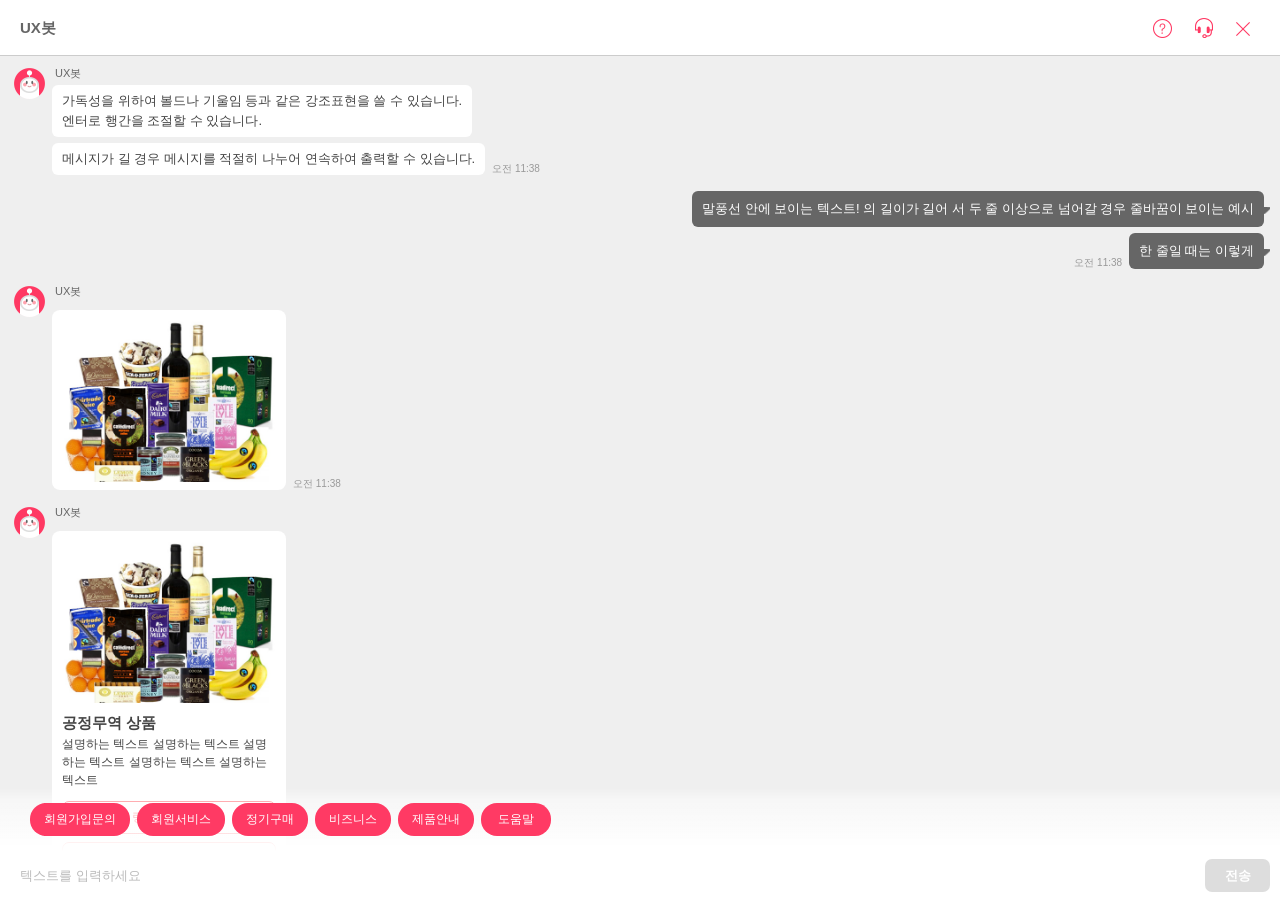
==== commit cdbccc05: "Add files via upload" ====
--- a/index.html
+++ b/index.html
@@ -41,40 +41,40 @@
         <div id="content_wrapper">
             <div class="content_view">
                 <!-- chatbot mode -->
-                <div class=" message_view chatbot ">
+                <div class=" message_view chatbot">
                     <ul>
                         <li>
-                            <div class="messageLeft ">
-                                <span class="character "></span>
-                                <div class="messageLeft_con ">
-                                    <div class="chat_name ">UX봇</div>
-                                    <div class="messageLeft_box ">
-                                        <div class="message_content ">
+                            <div class="messageLeft">
+                                <span class="character"></span>
+                                <div class="messageLeft_con">
+                                    <div class="chat_name">UX봇</div>
+                                    <div class="messageLeft_box">
+                                        <div class="message_content">
                                             <p>가독성을 위하여 볼드나 기울임 등과 같은 강조표현을 쓸 수 있습니다.</p>
                                             <p></p>
                                             <p>엔터로 행간을 조절할 수 있습니다.</p>
                                         </div>
                                     </div>
-                                    <div class="messageLeft_box ">
-                                        <div class="message_content ">
+                                    <div class="messageLeft_box">
+                                        <div class="message_content">
                                             <p>메시지가 길 경우 메시지를 적절히 나누어 연속하여 출력할 수 있습니다.</p>
                                         </div>
-                                        <div class="messageLeft_time ">오전 11:38</div>
-                                    </div>
-                                </div>
-                            </div>
-                        </li>
-                        <li>
-                            <div class="messageRight ">
-                                <div class="messageRight_con ">
-                                    <div class="messageRight_box ">
-                                        <div class="message_content ">
+                                        <div class="messageLeft_time">오전 11:38</div>
+                                    </div>
+                                </div>
+                            </div>
+                        </li>
+                        <li>
+                            <div class="messageRight">
+                                <div class="messageRight_con">
+                                    <div class="messageRight_box">
+                                        <div class="message_content">
                                             <p>말풍선 안에 보이는 텍스트! 의 길이가 길어 서 두 줄 이상으로 넘어갈 경우 줄바꿈이 보이는 예시</p>
                                         </div>
                                     </div>
-                                    <div class="messageRight_box ">
-                                        <div class="messageRight_time ">오전 11:38</div>
-                                        <div class="message_content ">
+                                    <div class="messageRight_box">
+                                        <div class="messageRight_time">오전 11:38</div>
+                                        <div class="message_content">
                                             <p>한 줄일 때는 이렇게</p>
                                         </div>
                                     </div>
@@ -83,424 +83,424 @@
                         </li>
                         <!-- card : image only -->
                         <li>
-                            <div class="messageLeft ">
-                                <span class="character "></span>
-                                <div class="messageLeft_con ">
-                                    <div class="chat_name ">UX봇</div>
-                                    <div class="messageLeft_box ">
-                                        <div class="card ">
-                                            <div class="card_img ">
-                                                <img src="images/img_sample.jpg " alt="sample image ">
-                                            </div>
-                                        </div>
-                                        <div class="messageLeft_time ">오전 11:38</div>
+                            <div class="messageLeft">
+                                <span class="character"></span>
+                                <div class="messageLeft_con">
+                                    <div class="chat_name">UX봇</div>
+                                    <div class="messageLeft_box">
+                                        <div class="card">
+                                            <div class="card_img">
+                                                <img src="images/img_sample.jpg" alt="sample image">
+                                            </div>
+                                        </div>
+                                        <div class="messageLeft_time">오전 11:38</div>
                                     </div>
                                 </div>
                             </div>
                         </li>
                         <!-- card : image, text, button -->
                         <li>
-                            <div class="messageLeft ">
-                                <span class="character "></span>
-                                <div class="messageLeft_con ">
-                                    <div class="chat_name ">UX봇</div>
-                                    <div class="messageLeft_box ">
-                                        <div class="card ">
-                                            <div class="card_img ">
-                                                <img src="images/img_sample.jpg " alt="sample image ">
-                                            </div>
-                                            <div class="message_content ">
-                                                <div class="card_title ">공정무역 상품</div>
-                                                <div class="card_con ">
+                            <div class="messageLeft">
+                                <span class="character"></span>
+                                <div class="messageLeft_con">
+                                    <div class="chat_name">UX봇</div>
+                                    <div class="messageLeft_box">
+                                        <div class="card">
+                                            <div class="card_img">
+                                                <img src="images/img_sample.jpg" alt="sample image">
+                                            </div>
+                                            <div class="message_content">
+                                                <div class="card_title">공정무역 상품</div>
+                                                <div class="card_con">
                                                     <p>설명하는 텍스트 설명하는 텍스트 설명하는 텍스트 설명하는 텍스트 설명하는 텍스트</p>
                                                 </div>
-                                                <div class="card_button ">
-                                                    <button class="btn ">링크 버튼<i class="ico_link "></i></button>
-                                                    <button class="btn ">전화 버튼<i class="ico_call "></i></button>
-                                                </div>
-                                            </div>
-                                        </div>
-                                        <div class="messageLeft_time ">오전 11:38</div>
+                                                <div class="card_button">
+                                                    <button class="btn">링크 버튼<i class="ico_link"></i></button>
+                                                    <button class="btn">전화 버튼<i class="ico_call"></i></button>
+                                                </div>
+                                            </div>
+                                        </div>
+                                        <div class="messageLeft_time">오전 11:38</div>
                                     </div>
                                 </div>
                             </div>
                         </li>
                         <!-- card : image, text, button -->
                         <li>
-                            <div class="messageLeft ">
-                                <span class="character "></span>
-                                <div class="messageLeft_con ">
-                                    <div class="chat_name ">UX봇</div>
-                                    <div class="messageLeft_box ">
-                                        <div class="card ">
-                                            <div class="card_img ">
-                                                <img src="images/img_sample.jpg " alt="sample image ">
-                                            </div>
-                                            <div class="message_content ">
-                                                <div class="card_title ">399,999원 <span class="txt_strikethrough ">498,750원</span></div>
-                                                <div class="card_subtitle txt_highlight ">99,750원↓</div>
-                                                <div class="card_con ">
+                            <div class="messageLeft">
+                                <span class="character"></span>
+                                <div class="messageLeft_con">
+                                    <div class="chat_name">UX봇</div>
+                                    <div class="messageLeft_box">
+                                        <div class="card">
+                                            <div class="card_img">
+                                                <img src="images/img_sample.jpg" alt="sample image">
+                                            </div>
+                                            <div class="message_content">
+                                                <div class="card_title">399,999원 <span class="txt_strikethrough">498,750원</span></div>
+                                                <div class="card_subtitle txt_highlight">99,750원↓</div>
+                                                <div class="card_con">
                                                     <p>설명하는 텍스트 설명하는 텍스트 설명하는 텍스트 설명하는 텍스트 설명하는 텍스트</p>
                                                 </div>
-                                                <div class="card_button ">
-                                                    <button class="btn btn_highlight ">발화 버튼</button>
-                                                </div>
-                                            </div>
-                                        </div>
-                                        <div class="messageLeft_time ">오전 11:38</div>
+                                                <div class="card_button">
+                                                    <button class="btn btn_highlight">발화 버튼</button>
+                                                </div>
+                                            </div>
+                                        </div>
+                                        <div class="messageLeft_time">오전 11:38</div>
                                     </div>
                                 </div>
                             </div>
                         </li>
                         <!-- card : button only -->
                         <li>
-                            <div class="messageLeft ">
-                                <span class="character "></span>
-                                <div class="messageLeft_con ">
-                                    <div class="chat_name ">UX봇</div>
-                                    <div class="messageLeft_box ">
-                                        <div class="card ">
-                                            <div class="message_content ">
-                                                <div class="card_button ">
-                                                    <button class="btn btn_highlight ">발화 버튼</button>
-                                                    <button class="btn ">발화 버튼</button>
-                                                </div>
-                                            </div>
-                                        </div>
-                                        <div class="messageLeft_time ">오전 11:38</div>
+                            <div class="messageLeft">
+                                <span class="character"></span>
+                                <div class="messageLeft_con">
+                                    <div class="chat_name">UX봇</div>
+                                    <div class="messageLeft_box">
+                                        <div class="card">
+                                            <div class="message_content">
+                                                <div class="card_button">
+                                                    <button class="btn btn_highlight">발화 버튼</button>
+                                                    <button class="btn">발화 버튼</button>
+                                                </div>
+                                            </div>
+                                        </div>
+                                        <div class="messageLeft_time">오전 11:38</div>
                                     </div>
                                 </div>
                             </div>
                         </li>
                         <!-- card : button only (disabled) -->
                         <li>
-                            <div class="messageLeft ">
-                                <span class="character "></span>
-                                <div class="messageLeft_con ">
-                                    <div class="chat_name ">UX봇</div>
-                                    <div class="messageLeft_box ">
-                                        <div class="card ">
-                                            <div class="message_content ">
-                                                <div class="card_button ">
-                                                    <button class="btn btn_disabled btn_highlight ">발화 버튼</button>
-                                                    <button class="btn btn_disabled ">발화 버튼</button>
-                                                </div>
-                                            </div>
-                                        </div>
-                                        <div class="messageLeft_time ">오전 11:38</div>
+                            <div class="messageLeft">
+                                <span class="character"></span>
+                                <div class="messageLeft_con">
+                                    <div class="chat_name">UX봇</div>
+                                    <div class="messageLeft_box">
+                                        <div class="card">
+                                            <div class="message_content">
+                                                <div class="card_button">
+                                                    <button class="btn btn_disabled btn_highlight">발화 버튼</button>
+                                                    <button class="btn btn_disabled">발화 버튼</button>
+                                                </div>
+                                            </div>
+                                        </div>
+                                        <div class="messageLeft_time">오전 11:38</div>
                                     </div>
                                 </div>
                             </div>
                         </li>
                         <!-- card : button only (disabled) -->
                         <li>
-                            <div class="messageLeft ">
-                                <span class="character "></span>
-                                <div class="messageLeft_con ">
-                                    <div class="chat_name ">UX봇</div>
-                                    <div class="messageLeft_box ">
-                                        <div class="message_content ">
+                            <div class="messageLeft">
+                                <span class="character"></span>
+                                <div class="messageLeft_con">
+                                    <div class="chat_name">UX봇</div>
+                                    <div class="messageLeft_box">
+                                        <div class="message_content">
                                             <p>한 말풍선에 버튼과 텍스트가 함께 있는 경우</p>
-                                            <div class="btn_block_inline ">
-                                                <button class="btn ">취소</button>
-                                                <button class="btn btn_order btn_highlight ">결제<i></i></button>
-                                            </div>
-                                        </div>
-                                    </div>
-                                    <div class="messageLeft_box ">
-                                        <div class="card ">
-                                            <div class="message_content ">
-                                                <div class="card_button ">
-                                                    <button class="btn btn_order ">주문하기<i></i></button>
-                                                    <button class="btn ">상세보기</button>
-                                                </div>
-                                            </div>
-                                        </div>
-                                        <div class="messageLeft_time ">오전 11:38</div>
+                                            <div class="btn_block_inline">
+                                                <button class="btn">취소</button>
+                                                <button class="btn btn_order btn_highlight">결제<i></i></button>
+                                            </div>
+                                        </div>
+                                    </div>
+                                    <div class="messageLeft_box">
+                                        <div class="card">
+                                            <div class="message_content">
+                                                <div class="card_button">
+                                                    <button class="btn btn_order">주문하기<i></i></button>
+                                                    <button class="btn">상세보기</button>
+                                                </div>
+                                            </div>
+                                        </div>
+                                        <div class="messageLeft_time">오전 11:38</div>
                                     </div>
                                 </div>
                             </div>
                         </li>
                         <!-- carousel only -->
                         <li>
-                            <div class="messageLeft carousel_only ">
-                                <span class="character "></span>
-                                <div class="messageLeft_con ">
-                                    <div class="chat_name ">UX봇</div>
+                            <div class="messageLeft carousel_only">
+                                <span class="character"></span>
+                                <div class="messageLeft_con">
+                                    <div class="chat_name">UX봇</div>
                                 </div>
                                 <!--carousel content -->
-                                <div class="swiper-container carousel ">
-                                    <div class="swiper-wrapper ">
-                                        <div class="swiper-slide ">
-                                            <div class="card ">
-                                                <div class="card_img ">
-                                                    <img src="images/img_sample.jpg " alt="sample image ">
-                                                </div>
-                                                <div class="message_content ">
-                                                    <div class="card_title ">공정무역 상품</div>
-                                                    <div class="card_con ">
-                                                        <p>설명하는 텍스트 설명하는 텍스트 설명하는 텍스트 설명하는 텍스트 설명하는 텍스트</p>
-                                                    </div>
-                                                    <div class="card_button ">
-                                                        <button class="btn ">링크 버튼<i class="ico_link "></i></button>
-                                                    </div>
-                                                </div>
-                                            </div>
-                                        </div>
-                                        <div class="swiper-slide ">
-                                            <div class="card ">
-                                                <div class="card_img ">
-                                                    <img src="images/img_sample.jpg " alt="sample image ">
-                                                </div>
-                                                <div class="message_content ">
-                                                    <div class="card_title ">공정무역 상품</div>
-                                                    <div class="card_con ">
-                                                        <p>설명하는 텍스트 설명하는 텍스트 설명하는 텍스트 설명하는 텍스트 설명하는 텍스트</p>
-                                                    </div>
-                                                    <div class="card_button ">
-                                                        <button class="btn ">링크 버튼<i class="ico_link "></i></button>
-                                                    </div>
-                                                </div>
-                                            </div>
-                                        </div>
-                                        <div class="swiper-slide ">
-                                            <div class="card ">
-                                                <div class="card_img ">
-                                                    <img src="images/img_sample.jpg " alt="sample image ">
-                                                </div>
-                                                <div class="message_content ">
-                                                    <div class="card_title ">공정무역 상품</div>
-                                                    <div class="card_con ">
-                                                        <p>설명하는 텍스트 설명하는 텍스트 설명하는 텍스트 설명하는 텍스트 설명하는 텍스트</p>
-                                                    </div>
-                                                    <div class="card_button ">
-                                                        <button class="btn ">링크 버튼<i class="ico_link "></i></button>
-                                                    </div>
-                                                </div>
-                                            </div>
-                                        </div>
-                                        <div class="swiper-slide ">
-                                            <div class="card ">
-                                                <div class="card_img ">
-                                                    <img src="images/img_sample.jpg " alt="sample image ">
-                                                </div>
-                                                <div class="message_content ">
-                                                    <div class="card_title ">공정무역 상품</div>
-                                                    <div class="card_con ">
-                                                        <p>설명하는 텍스트 설명하는 텍스트 설명하는 텍스트 설명하는 텍스트 설명하는 텍스트</p>
-                                                    </div>
-                                                    <div class="card_button ">
-                                                        <button class="btn ">링크 버튼<i class="ico_link "></i></button>
-                                                    </div>
-                                                </div>
-                                            </div>
-                                        </div>
-                                        <div class="swiper-slide ">
-                                            <div class="card ">
-                                                <div class="card_img ">
-                                                    <img src="images/img_sample.jpg " alt="sample image ">
-                                                </div>
-                                                <div class="message_content ">
-                                                    <div class="card_title ">공정무역 상품</div>
-                                                    <div class="card_con ">
-                                                        <p>설명하는 텍스트 설명하는 텍스트 설명하는 텍스트 설명하는 텍스트 설명하는 텍스트</p>
-                                                    </div>
-                                                    <div class="card_button ">
-                                                        <button class="btn ">링크 버튼<i class="ico_link "></i></button>
-                                                    </div>
-                                                </div>
-                                            </div>
-                                        </div>
-                                    </div>
-                                    <div class="swiper-button-next "></div>
-                                    <div class="swiper-button-prev "></div>
-                                    <div class="messageLeft_time ">오전 11:38</div>
+                                <div class="swiper-container carousel">
+                                    <div class="swiper-wrapper">
+                                        <div class="swiper-slide">
+                                            <div class="card">
+                                                <div class="card_img">
+                                                    <img src="images/img_sample.jpg" alt="sample image">
+                                                </div>
+                                                <div class="message_content">
+                                                    <div class="card_title">공정무역 상품</div>
+                                                    <div class="card_con">
+                                                        <p>설명하는 텍스트 설명하는 텍스트 설명하는 텍스트 설명하는 텍스트 설명하는 텍스트</p>
+                                                    </div>
+                                                    <div class="card_button">
+                                                        <button class="btn">링크 버튼<i class="ico_link"></i></button>
+                                                    </div>
+                                                </div>
+                                            </div>
+                                        </div>
+                                        <div class="swiper-slide">
+                                            <div class="card">
+                                                <div class="card_img">
+                                                    <img src="images/img_sample.jpg" alt="sample image">
+                                                </div>
+                                                <div class="message_content">
+                                                    <div class="card_title">공정무역 상품</div>
+                                                    <div class="card_con">
+                                                        <p>설명하는 텍스트 설명하는 텍스트 설명하는 텍스트 설명하는 텍스트 설명하는 텍스트</p>
+                                                    </div>
+                                                    <div class="card_button">
+                                                        <button class="btn">링크 버튼<i class="ico_link"></i></button>
+                                                    </div>
+                                                </div>
+                                            </div>
+                                        </div>
+                                        <div class="swiper-slide">
+                                            <div class="card">
+                                                <div class="card_img">
+                                                    <img src="images/img_sample.jpg" alt="sample image">
+                                                </div>
+                                                <div class="message_content">
+                                                    <div class="card_title">공정무역 상품</div>
+                                                    <div class="card_con">
+                                                        <p>설명하는 텍스트 설명하는 텍스트 설명하는 텍스트 설명하는 텍스트 설명하는 텍스트</p>
+                                                    </div>
+                                                    <div class="card_button">
+                                                        <button class="btn">링크 버튼<i class="ico_link"></i></button>
+                                                    </div>
+                                                </div>
+                                            </div>
+                                        </div>
+                                        <div class="swiper-slide">
+                                            <div class="card">
+                                                <div class="card_img">
+                                                    <img src="images/img_sample.jpg" alt="sample image">
+                                                </div>
+                                                <div class="message_content">
+                                                    <div class="card_title">공정무역 상품</div>
+                                                    <div class="card_con">
+                                                        <p>설명하는 텍스트 설명하는 텍스트 설명하는 텍스트 설명하는 텍스트 설명하는 텍스트</p>
+                                                    </div>
+                                                    <div class="card_button">
+                                                        <button class="btn">링크 버튼<i class="ico_link"></i></button>
+                                                    </div>
+                                                </div>
+                                            </div>
+                                        </div>
+                                        <div class="swiper-slide">
+                                            <div class="card">
+                                                <div class="card_img">
+                                                    <img src="images/img_sample.jpg" alt="sample image">
+                                                </div>
+                                                <div class="message_content">
+                                                    <div class="card_title">공정무역 상품</div>
+                                                    <div class="card_con">
+                                                        <p>설명하는 텍스트 설명하는 텍스트 설명하는 텍스트 설명하는 텍스트 설명하는 텍스트</p>
+                                                    </div>
+                                                    <div class="card_button">
+                                                        <button class="btn">링크 버튼<i class="ico_link"></i></button>
+                                                    </div>
+                                                </div>
+                                            </div>
+                                        </div>
+                                    </div>
+                                    <div class="swiper-button-next"></div>
+                                    <div class="swiper-button-prev"></div>
+                                    <div class="messageLeft_time">오전 11:38</div>
                                 </div>
                             </div>
                         </li>
                         <!-- carousel -->
                         <li>
-                            <div class="messageLeft ">
-                                <span class="character "></span>
-                                <div class="messageLeft_con ">
-                                    <div class="chat_name ">UX봇</div>
-                                    <div class="messageLeft_box ">
-                                        <div class="message_content ">
+                            <div class="messageLeft">
+                                <span class="character"></span>
+                                <div class="messageLeft_con">
+                                    <div class="chat_name">UX봇</div>
+                                    <div class="messageLeft_box">
+                                        <div class="message_content">
                                             <p>저는 이런 걸 할 수 있어요!</p>
                                         </div>
                                     </div>
                                 </div>
                                 <!--carousel content -->
-                                <div class="swiper-container carousel ">
-                                    <div class="swiper-wrapper ">
-                                        <div class="swiper-slide ">
-                                            <div class="card ">
-                                                <div class="card_img ">
-                                                    <img src="images/img_sample.jpg " alt="sample image ">
-                                                </div>
-                                                <div class="message_content ">
-                                                    <div class="card_title ">공정무역 상품</div>
-                                                    <div class="card_con ">
-                                                        <p>설명하는 텍스트 설명하는 텍스트 설명하는 텍스트 설명하는 텍스트 설명하는 텍스트</p>
-                                                    </div>
-                                                    <div class="card_button ">
-                                                        <button class="btn ">링크 버튼<i class="ico_link "></i></button>
-                                                    </div>
-                                                </div>
-                                            </div>
-                                        </div>
-                                        <div class="swiper-slide ">
-                                            <div class="card ">
-                                                <div class="card_img ">
-                                                    <img src="images/img_sample.jpg " alt="sample image ">
-                                                </div>
-                                                <div class="message_content ">
-                                                    <div class="card_title ">공정무역 상품</div>
-                                                    <div class="card_con ">
-                                                        <p>설명하는 텍스트 설명하는 텍스트 설명하는 텍스트 설명하는 텍스트 설명하는 텍스트</p>
-                                                    </div>
-                                                    <div class="card_button ">
-                                                        <button class="btn ">링크 버튼<i class="ico_link "></i></button>
-                                                    </div>
-                                                </div>
-                                            </div>
-                                        </div>
-                                        <div class="swiper-slide ">
-                                            <div class="card ">
-                                                <div class="card_img ">
-                                                    <img src="images/img_sample.jpg " alt="sample image ">
-                                                </div>
-                                                <div class="message_content ">
-                                                    <div class="card_title ">공정무역 상품</div>
-                                                    <div class="card_con ">
-                                                        <p>설명하는 텍스트 설명하는 텍스트 설명하는 텍스트 설명하는 텍스트 설명하는 텍스트</p>
-                                                    </div>
-                                                    <div class="card_button ">
-                                                        <button class="btn ">링크 버튼<i class="ico_link "></i></button>
-                                                    </div>
-                                                </div>
-                                            </div>
-                                        </div>
-                                        <div class="swiper-slide ">
-                                            <div class="card ">
-                                                <div class="card_img ">
-                                                    <img src="images/img_sample.jpg " alt="sample image ">
-                                                </div>
-                                                <div class="message_content ">
-                                                    <div class="card_title ">공정무역 상품</div>
-                                                    <div class="card_con ">
-                                                        <p>설명하는 텍스트 설명하는 텍스트 설명하는 텍스트 설명하는 텍스트 설명하는 텍스트</p>
-                                                    </div>
-                                                    <div class="card_button ">
-                                                        <button class="btn ">링크 버튼<i class="ico_link "></i></button>
-                                                    </div>
-                                                </div>
-                                            </div>
-                                        </div>
-                                        <div class="swiper-slide ">
-                                            <div class="card ">
-                                                <div class="card_img ">
-                                                    <img src="images/img_sample.jpg " alt="sample image ">
-                                                </div>
-                                                <div class="message_content ">
-                                                    <div class="card_title ">공정무역 상품</div>
-                                                    <div class="card_con ">
-                                                        <p>설명하는 텍스트 설명하는 텍스트 설명하는 텍스트 설명하는 텍스트 설명하는 텍스트</p>
-                                                    </div>
-                                                    <div class="card_button ">
-                                                        <button class="btn ">링크 버튼<i class="ico_link "></i></button>
-                                                    </div>
-                                                </div>
-                                            </div>
-                                        </div>
-                                    </div>
-                                    <div class="swiper-button-next "></div>
-                                    <div class="swiper-button-prev "></div>
-                                    <div class="messageLeft_time ">오전 11:38</div>
+                                <div class="swiper-container carousel">
+                                    <div class="swiper-wrapper">
+                                        <div class="swiper-slide">
+                                            <div class="card">
+                                                <div class="card_img">
+                                                    <img src="images/img_sample.jpg" alt="sample image">
+                                                </div>
+                                                <div class="message_content">
+                                                    <div class="card_title">공정무역 상품</div>
+                                                    <div class="card_con">
+                                                        <p>설명하는 텍스트 설명하는 텍스트 설명하는 텍스트 설명하는 텍스트 설명하는 텍스트</p>
+                                                    </div>
+                                                    <div class="card_button">
+                                                        <button class="btn">링크 버튼<i class="ico_link"></i></button>
+                                                    </div>
+                                                </div>
+                                            </div>
+                                        </div>
+                                        <div class="swiper-slide">
+                                            <div class="card">
+                                                <div class="card_img">
+                                                    <img src="images/img_sample.jpg" alt="sample image">
+                                                </div>
+                                                <div class="message_content">
+                                                    <div class="card_title">공정무역 상품</div>
+                                                    <div class="card_con">
+                                                        <p>설명하는 텍스트 설명하는 텍스트 설명하는 텍스트 설명하는 텍스트 설명하는 텍스트</p>
+                                                    </div>
+                                                    <div class="card_button">
+                                                        <button class="btn">링크 버튼<i class="ico_link"></i></button>
+                                                    </div>
+                                                </div>
+                                            </div>
+                                        </div>
+                                        <div class="swiper-slide">
+                                            <div class="card">
+                                                <div class="card_img">
+                                                    <img src="images/img_sample.jpg" alt="sample image">
+                                                </div>
+                                                <div class="message_content">
+                                                    <div class="card_title">공정무역 상품</div>
+                                                    <div class="card_con">
+                                                        <p>설명하는 텍스트 설명하는 텍스트 설명하는 텍스트 설명하는 텍스트 설명하는 텍스트</p>
+                                                    </div>
+                                                    <div class="card_button">
+                                                        <button class="btn">링크 버튼<i class="ico_link"></i></button>
+                                                    </div>
+                                                </div>
+                                            </div>
+                                        </div>
+                                        <div class="swiper-slide">
+                                            <div class="card">
+                                                <div class="card_img">
+                                                    <img src="images/img_sample.jpg" alt="sample image">
+                                                </div>
+                                                <div class="message_content">
+                                                    <div class="card_title">공정무역 상품</div>
+                                                    <div class="card_con">
+                                                        <p>설명하는 텍스트 설명하는 텍스트 설명하는 텍스트 설명하는 텍스트 설명하는 텍스트</p>
+                                                    </div>
+                                                    <div class="card_button">
+                                                        <button class="btn">링크 버튼<i class="ico_link"></i></button>
+                                                    </div>
+                                                </div>
+                                            </div>
+                                        </div>
+                                        <div class="swiper-slide">
+                                            <div class="card">
+                                                <div class="card_img">
+                                                    <img src="images/img_sample.jpg" alt="sample image">
+                                                </div>
+                                                <div class="message_content">
+                                                    <div class="card_title">공정무역 상품</div>
+                                                    <div class="card_con">
+                                                        <p>설명하는 텍스트 설명하는 텍스트 설명하는 텍스트 설명하는 텍스트 설명하는 텍스트</p>
+                                                    </div>
+                                                    <div class="card_button">
+                                                        <button class="btn">링크 버튼<i class="ico_link"></i></button>
+                                                    </div>
+                                                </div>
+                                            </div>
+                                        </div>
+                                    </div>
+                                    <div class="swiper-button-next"></div>
+                                    <div class="swiper-button-prev"></div>
+                                    <div class="messageLeft_time">오전 11:38</div>
                                 </div>
                             </div>
                         </li>
                     </ul>
-                    <div class="mode_change_box ">
+                    <div class="mode_change_box">
                         <p>2019년 7월 11일</p>
                     </div>
                     <ul>
                         <!-- list type -->
                         <li>
-                            <div class="messageLeft ">
-                                <span class="character "></span>
-                                <div class="messageLeft_con ">
-                                    <div class="chat_name ">UX봇</div>
-                                    <div class="messageLeft_box ">
-                                        <div class="card card_list_type ">
-                                            <div class="card_header ">
-                                                <p class="title ">리스트 타이틀</p>
-                                            </div>
-                                            <div class="message_content ">
+                            <div class="messageLeft">
+                                <span class="character"></span>
+                                <div class="messageLeft_con">
+                                    <div class="chat_name">UX봇</div>
+                                    <div class="messageLeft_box">
+                                        <div class="card card_list_type">
+                                            <div class="card_header">
+                                                <p class="title">리스트 타이틀</p>
+                                            </div>
+                                            <div class="message_content">
                                                 <ul>
                                                     <li>
-                                                        <div class="card_list_con ">
-                                                            <div class="card_title ">타이틀<i class="ico_link "></i></div>
-                                                            <div class="card_con ">
+                                                        <div class="card_list_con">
+                                                            <div class="card_title">타이틀<i class="ico_link"></i></div>
+                                                            <div class="card_con">
                                                                 <p>설명하는 텍스트 설명하는 텍스트 설명하는 텍스트 설명하는 텍스트 설명하는 텍스트</p>
                                                             </div>
                                                         </div>
-                                                        <div class="card_right_img ">
-                                                            <img src="images/img_sample.jpg " alt="sample image ">
+                                                        <div class="card_right_img">
+                                                            <img src="images/img_sample.jpg" alt="sample image">
                                                         </div>
                                                     </li>
                                                     <li>
-                                                        <div class="card_list_con ">
-                                                            <div class="card_title ">타이틀</div>
-                                                            <div class="card_con ">
+                                                        <div class="card_list_con">
+                                                            <div class="card_title">타이틀</div>
+                                                            <div class="card_con">
                                                                 <p>설명하는 텍스트 설명하는 텍스트 설명하는 텍스트 설명하는 텍스트 설명하는 텍스트</p>
                                                             </div>
                                                         </div>
-                                                        <div class="card_right_img ">
-                                                            <img src="images/img_sample.jpg " alt="sample image ">
+                                                        <div class="card_right_img">
+                                                            <img src="images/img_sample.jpg" alt="sample image">
                                                         </div>
                                                     </li>
                                                     <li>
-                                                        <div class="card_list_con ">
-                                                            <div class="card_title ">타이틀</div>
-                                                            <div class="card_con ">
+                                                        <div class="card_list_con">
+                                                            <div class="card_title">타이틀</div>
+                                                            <div class="card_con">
                                                                 <p>설명하는 텍스트 설명하는 텍스트 설명하는 텍스트 설명하는 텍스트 설명하는 텍스트</p>
                                                             </div>
                                                         </div>
-                                                        <div class="card_right_img ">
-                                                            <img src="images/img_sample.jpg " alt="sample image ">
+                                                        <div class="card_right_img">
+                                                            <img src="images/img_sample.jpg" alt="sample image">
                                                         </div>
                                                     </li>
                                                 </ul>
-                                                <div class="card_button ">
-                                                    <button class="btn ">버튼</button>
-                                                </div>
-                                            </div>
-                                        </div>
-                                        <div class="messageLeft_time ">오전 11:38</div>
+                                                <div class="card_button">
+                                                    <button class="btn">버튼</button>
+                                                </div>
+                                            </div>
+                                        </div>
+                                        <div class="messageLeft_time">오전 11:38</div>
                                     </div>
                                 </div>
                             </div>
                         </li>
                         <!-- table type 01 -->
                         <li>
-                            <div class="messageLeft ">
-                                <span class="character "></span>
-                                <div class="messageLeft_con ">
-                                    <div class="chat_name ">UX봇</div>
-                                    <div class="messageLeft_box ">
-                                        <div class="card card_list_type ">
-                                            <div class="card_header ">
-                                                <p class="title ">테이블 타이틀</p>
-                                            </div>
-                                            <div class="message_content ">
+                            <div class="messageLeft">
+                                <span class="character"></span>
+                                <div class="messageLeft_con">
+                                    <div class="chat_name">UX봇</div>
+                                    <div class="messageLeft_box">
+                                        <div class="card card_list_type">
+                                            <div class="card_header">
+                                                <p class="title">테이블 타이틀</p>
+                                            </div>
+                                            <div class="message_content">
                                                 <table>
                                                     <caption>테이블</caption>
                                                     <thead>
                                                         <tr>
-                                                            <th scope="col ">헤더</th>
-                                                            <th scope="col ">헤더</th>
-                                                            <th scope="col ">헤더</th>
+                                                            <th scope="col">헤더</th>
+                                                            <th scope="col">헤더</th>
+                                                            <th scope="col">헤더</th>
                                                         </tr>
                                                     </thead>
                                                     <tbody>
@@ -521,85 +521,85 @@
                                                         </tr>
                                                     </tbody>
                                                 </table>
-                                                <div class="card_button ">
-                                                    <button class="btn btn_highlight ">버튼</button>
-                                                </div>
-                                            </div>
-                                        </div>
-                                        <div class="messageLeft_time ">오전 11:38</div>
+                                                <div class="card_button">
+                                                    <button class="btn btn_highlight">버튼</button>
+                                                </div>
+                                            </div>
+                                        </div>
+                                        <div class="messageLeft_time">오전 11:38</div>
                                     </div>
                                 </div>
                             </div>
                         </li>
                         <!-- table type 02 -->
                         <li>
-                            <div class="messageLeft ">
-                                <span class="character "></span>
-                                <div class="messageLeft_con ">
-                                    <div class="chat_name ">UX봇</div>
-                                    <div class="messageLeft_box ">
-                                        <div class="card card_list_type ">
-                                            <div class="card_header ">
-                                                <p class="title ">테이블 타이틀</p>
-                                            </div>
-                                            <div class="message_content ">
+                            <div class="messageLeft">
+                                <span class="character"></span>
+                                <div class="messageLeft_con">
+                                    <div class="chat_name">UX봇</div>
+                                    <div class="messageLeft_box">
+                                        <div class="card card_list_type">
+                                            <div class="card_header">
+                                                <p class="title">테이블 타이틀</p>
+                                            </div>
+                                            <div class="message_content">
                                                 <table>
                                                     <caption>테이블</caption>
                                                     <tbody>
                                                         <tr>
-                                                            <th scope="row ">헤더</th>
-                                                            <td>데이터</td>
-                                                            <td>데이터</td>
-                                                        </tr>
-                                                        <tr>
-                                                            <th scope="row ">헤더</th>
-                                                            <td>데이터</td>
-                                                            <td>데이터</td>
-                                                        </tr>
-                                                        <tr>
-                                                            <th scope="row ">헤더</th>
+                                                            <th scope="row">헤더</th>
+                                                            <td>데이터</td>
+                                                            <td>데이터</td>
+                                                        </tr>
+                                                        <tr>
+                                                            <th scope="row">헤더</th>
+                                                            <td>데이터</td>
+                                                            <td>데이터</td>
+                                                        </tr>
+                                                        <tr>
+                                                            <th scope="row">헤더</th>
                                                             <td>데이터</td>
                                                             <td>데이터</td>
                                                         </tr>
                                                     </tbody>
                                                 </table>
-                                                <div class="card_button ">
-                                                    <button class="btn btn_highlight ">버튼</button>
-                                                </div>
-                                            </div>
-                                        </div>
-                                        <div class="messageLeft_time ">오전 11:38</div>
+                                                <div class="card_button">
+                                                    <button class="btn btn_highlight">버튼</button>
+                                                </div>
+                                            </div>
+                                        </div>
+                                        <div class="messageLeft_time">오전 11:38</div>
                                     </div>
                                 </div>
                             </div>
                         </li>
                         <!-- table type 03 (complexed header) -->
                         <li>
-                            <div class="messageLeft ">
-                                <span class="character "></span>
-                                <div class="messageLeft_con ">
-                                    <div class="chat_name ">UX봇</div>
-                                    <div class="messageLeft_box ">
-                                        <div class="card card_list_type ">
-                                            <div class="card_header ">
-                                                <div class="card_header_con ">
-                                                    <div class="card_title ">테이블 타이틀</div>
-                                                    <div class="card_title_con ">
-                                                        <p>설명하는 텍스트 설명하는 텍스트 설명하는 텍스트 설명하는 텍스트 설명하는 텍스트</p>
-                                                    </div>
-                                                </div>
-                                                <div class="card_header_right_img ">
-                                                    <img src="images/img_sample.jpg " alt="sample image ">
-                                                </div>
-                                            </div>
-                                            <div class="message_content ">
+                            <div class="messageLeft">
+                                <span class="character"></span>
+                                <div class="messageLeft_con">
+                                    <div class="chat_name">UX봇</div>
+                                    <div class="messageLeft_box">
+                                        <div class="card card_list_type">
+                                            <div class="card_header">
+                                                <div class="card_header_con">
+                                                    <div class="card_title">테이블 타이틀</div>
+                                                    <div class="card_title_con">
+                                                        <p>설명하는 텍스트 설명하는 텍스트 설명하는 텍스트 설명하는 텍스트 설명하는 텍스트</p>
+                                                    </div>
+                                                </div>
+                                                <div class="card_header_right_img">
+                                                    <img src="images/img_sample.jpg" alt="sample image">
+                                                </div>
+                                            </div>
+                                            <div class="message_content">
                                                 <table>
                                                     <caption>테이블</caption>
                                                     <thead>
                                                         <tr>
-                                                            <th scope="col ">헤더</th>
-                                                            <th scope="col ">헤더</th>
-                                                            <th scope="col ">헤더</th>
+                                                            <th scope="col">헤더</th>
+                                                            <th scope="col">헤더</th>
+                                                            <th scope="col">헤더</th>
                                                         </tr>
                                                     </thead>
                                                     <tbody>
@@ -620,25 +620,25 @@
                                                         </tr>
                                                     </tbody>
                                                 </table>
-                                                <div class="card_button ">
-                                                    <button class="btn btn_highlight ">버튼</button>
-                                                </div>
-                                            </div>
-                                        </div>
-                                        <div class="messageLeft_time ">오전 11:38</div>
+                                                <div class="card_button">
+                                                    <button class="btn btn_highlight">버튼</button>
+                                                </div>
+                                            </div>
+                                        </div>
+                                        <div class="messageLeft_time">오전 11:38</div>
                                     </div>
                                 </div>
                             </div>
                         </li>
                         <!-- loading -->
                         <li>
-                            <div class="messageLeft ">
-                                <span class="character "></span>
-                                <div class="messageLeft_con ">
-                                    <div class="chat_name ">UX봇</div>
-                                    <div class="messageLeft_box ">
-                                        <div class="message_content ">
-                                            <p class="typing "><img src="images/typing.gif "></p>
+                            <div class="messageLeft">
+                                <span class="character"></span>
+                                <div class="messageLeft_con">
+                                    <div class="chat_name">UX봇</div>
+                                    <div class="messageLeft_box">
+                                        <div class="message_content">
+                                            <p class="typing"><img src="images/typing.gif"></p>
                                         </div>
                                     </div>
                                 </div>
@@ -646,97 +646,97 @@
                         </li>
                         <!-- datepicker -->
                         <li>
-                            <div class="messageLeft ">
-                                <span class="character "></span>
-                                <div class="messageLeft_con ">
-                                    <div class="chat_name ">UX봇</div>
-                                    <div class="messageLeft_box datepicker ">
-                                        <div class="message_content ">
-                                            <div id="datepicker "></div>
-                                            <div class="btn_block_inline ">
-                                                <button class="btn ">취소</button>
-                                                <button class="btn btn_highlight ">확인</button>
-                                            </div>
-                                        </div>
-                                    </div>
-                                    <div class="messageLeft_time ">오전 11:38</div>
+                            <div class="messageLeft">
+                                <span class="character"></span>
+                                <div class="messageLeft_con">
+                                    <div class="chat_name">UX봇</div>
+                                    <div class="messageLeft_box datepicker">
+                                        <div class="message_content">
+                                            <div id="datepicker"></div>
+                                            <div class="btn_block_inline">
+                                                <button class="btn">취소</button>
+                                                <button class="btn btn_highlight">확인</button>
+                                            </div>
+                                        </div>
+                                    </div>
+                                    <div class="messageLeft_time">오전 11:38</div>
                                 </div>
                             </div>
                         </li>
                         <!-- rate (emoticon) -->
                         <li>
-                            <div class="messageLeft ">
-                                <span class="character "></span>
-                                <div class="messageLeft_con ">
-                                    <div class="chat_name ">UX봇</div>
-                                    <div class="messageLeft_box ">
-                                        <div class="card ">
-                                            <div class="message_content ">
+                            <div class="messageLeft">
+                                <span class="character"></span>
+                                <div class="messageLeft_con">
+                                    <div class="chat_name">UX봇</div>
+                                    <div class="messageLeft_box">
+                                        <div class="card">
+                                            <div class="message_content">
                                                 <p>저와의 대화는 어떠셨나요?</p>
-                                                <div class="rate_emoticon ">
-                                                    <button class="btn_icon emo01 "><span>awful</span></button>
-                                                    <button class="btn_icon emo02 "><span>bad</span></button>
-                                                    <button class="btn_icon emo03 "><span>so so</span></button>
-                                                    <button class="btn_icon emo04 "><span>good</span></button>
-                                                    <button class="btn_icon emo05 on "><span>wonderful</span></button>
-                                                </div>
-                                                <textarea placeholder="의견을 적어주세요. "></textarea>
-                                                <div class="btn_block_inline ">
-                                                    <button class="btn ">취소</button>
-                                                    <button class="btn btn_highlight ">확인</button>
-                                                </div>
-                                            </div>
-                                        </div>
-                                        <div class="messageLeft_time ">오전 11:38</div>
+                                                <div class="rate_emoticon">
+                                                    <button class="btn_icon emo01"><span>awful</span></button>
+                                                    <button class="btn_icon emo02"><span>bad</span></button>
+                                                    <button class="btn_icon emo03"><span>so so</span></button>
+                                                    <button class="btn_icon emo04"><span>good</span></button>
+                                                    <button class="btn_icon emo05 on"><span>wonderful</span></button>
+                                                </div>
+                                                <textarea placeholder="의견을 적어주세요."></textarea>
+                                                <div class="btn_block_inline">
+                                                    <button class="btn">취소</button>
+                                                    <button class="btn btn_highlight">확인</button>
+                                                </div>
+                                            </div>
+                                        </div>
+                                        <div class="messageLeft_time">오전 11:38</div>
                                     </div>
                                 </div>
                             </div>
                         </li>
                         <!-- rate (star) -->
                         <li>
-                            <div class="messageLeft ">
-                                <span class="character "></span>
-                                <div class="messageLeft_con ">
-                                    <div class="chat_name ">UX봇</div>
-                                    <div class="messageLeft_box ">
-                                        <div class="card ">
-                                            <div class="message_content ">
+                            <div class="messageLeft">
+                                <span class="character"></span>
+                                <div class="messageLeft_con">
+                                    <div class="chat_name">UX봇</div>
+                                    <div class="messageLeft_box">
+                                        <div class="card">
+                                            <div class="message_content">
                                                 <p>저와의 대화는 어떠셨나요?</p>
-                                                <div class="rate_star ">
-                                                    <button class="btn_icon on "><span>1</span></button>
-                                                    <button class="btn_icon on "><span>2</span></button>
-                                                    <button class="btn_icon on "><span>3</span></button>
-                                                    <button class="btn_icon on "><span>4</span></button>
-                                                    <button class="btn_icon on "><span>5</span></button>
-                                                </div>
-                                                <textarea placeholder="의견을 적어주세요. "></textarea>
-                                                <div class="btn_block_inline ">
-                                                    <button class="btn ">취소</button>
-                                                    <button class="btn btn_highlight ">확인</button>
-                                                </div>
-                                            </div>
-                                        </div>
-                                        <div class="messageLeft_time ">오전 11:38</div>
+                                                <div class="rate_star">
+                                                    <button class="btn_icon on"><span>1</span></button>
+                                                    <button class="btn_icon on"><span>2</span></button>
+                                                    <button class="btn_icon on"><span>3</span></button>
+                                                    <button class="btn_icon on"><span>4</span></button>
+                                                    <button class="btn_icon on"><span>5</span></button>
+                                                </div>
+                                                <textarea placeholder="의견을 적어주세요."></textarea>
+                                                <div class="btn_block_inline">
+                                                    <button class="btn">취소</button>
+                                                    <button class="btn btn_highlight">확인</button>
+                                                </div>
+                                            </div>
+                                        </div>
+                                        <div class="messageLeft_time">오전 11:38</div>
                                     </div>
                                 </div>
                             </div>
                         </li>
                         <!-- popup -->
                         <li>
-                            <div class="messageLeft ">
-                                <span class="character "></span>
-                                <div class="messageLeft_con ">
-                                    <div class="chat_name ">UX봇</div>
-                                    <div class="messageLeft_box ">
-                                        <div class="card ">
-                                            <div class="message_content ">
-                                                <div class="card_button ">
-                                                    <button id="btnPopupFull " class="btn ">팝업 (전체화면)<i class="ico_link "></i></button>
-                                                    <button id="btnPopupSmall " class="btn ">팝업 (작은 사이즈 : 210px)<i class="ico_link "></i></button>
-                                                </div>
-                                            </div>
-                                        </div>
-                                        <div class="messageLeft_time ">오전 11:38</div>
+                            <div class="messageLeft">
+                                <span class="character"></span>
+                                <div class="messageLeft_con">
+                                    <div class="chat_name">UX봇</div>
+                                    <div class="messageLeft_box">
+                                        <div class="card">
+                                            <div class="message_content">
+                                                <div class="card_button">
+                                                    <button id="btnPopupFull" class="btn">팝업 (전체화면)<i class="ico_link"></i></button>
+                                                    <button id="btnPopupSmall" class="btn">팝업 (작은 사이즈 : 210px)<i class="ico_link"></i></button>
+                                                </div>
+                                            </div>
+                                        </div>
+                                        <div class="messageLeft_time">오전 11:38</div>
                                     </div>
                                 </div>
                             </div>
@@ -745,41 +745,41 @@
                 </div>
 
                 <!-- customer service mode -->
-                <div class="message_view customerService ">
-                    <div class="mode_change_box ">
+                <div class="message_view customerService">
+                    <div class="mode_change_box">
                         <p>실시간 상담원 채팅 모드로 전환되었습니다.</p>
                     </div>
                     <ul>
                         <li>
-                            <div class="messageLeft ">
-                                <span class="character "></span>
-                                <div class="messageLeft_con ">
-                                    <div class="chat_name ">상담사</div>
-                                    <div class="messageLeft_box ">
-                                        <div class="message_content ">
+                            <div class="messageLeft">
+                                <span class="character"></span>
+                                <div class="messageLeft_con">
+                                    <div class="chat_name">상담사</div>
+                                    <div class="messageLeft_box">
+                                        <div class="message_content">
                                             <p>내용</p>
                                         </div>
                                     </div>
-                                    <div class="messageLeft_box ">
-                                        <div class="message_content ">
+                                    <div class="messageLeft_box">
+                                        <div class="message_content">
                                             <p>짧을때</p>
                                         </div>
-                                        <div class="messageLeft_time ">오전 11:38</div>
-                                    </div>
-                                </div>
-                            </div>
-                        </li>
-                        <li>
-                            <div class="messageRight ">
-                                <div class="messageRight_con ">
-                                    <div class="messageRight_box ">
-                                        <div class="message_content ">
+                                        <div class="messageLeft_time">오전 11:38</div>
+                                    </div>
+                                </div>
+                            </div>
+                        </li>
+                        <li>
+                            <div class="messageRight">
+                                <div class="messageRight_con">
+                                    <div class="messageRight_box">
+                                        <div class="message_content">
                                             <p>네</p>
                                         </div>
                                     </div>
-                                    <div class="messageRight_box ">
-                                        <div class="messageRight_time ">오전 11:38</div>
-                                        <div class="message_content ">
+                                    <div class="messageRight_box">
+                                        <div class="messageRight_time">오전 11:38</div>
+                                        <div class="message_content">
                                             <p>짧은내용</p>
                                         </div>
                                     </div>
@@ -787,15 +787,15 @@
                             </div>
                         </li>
                         <li>
-                            <div class="messageLeft ">
-                                <span class="character "></span>
-                                <div class="messageLeft_con ">
-                                    <div class="chat_name ">상담사</div>
-                                    <div class="messageLeft_box ">
-                                        <div class="message_content ">
+                            <div class="messageLeft">
+                                <span class="character"></span>
+                                <div class="messageLeft_con">
+                                    <div class="chat_name">상담사</div>
+                                    <div class="messageLeft_box">
+                                        <div class="message_content">
                                             <p>회원님 정보를 통해 몇가지를 여쭙겠습니다.</p>
                                         </div>
-                                        <div class="messageLeft_time ">오전 11:38</div>
+                                        <div class="messageLeft_time">오전 11:38</div>
                                     </div>
                                 </div>
                             </div>
@@ -807,77 +807,77 @@
 
         <footer>
             <!-- quick answer -->
-            <div class="quick_answer swiper-container carousel ">
-                <div class="swiper-wrapper ">
-                    <div class="swiper-slide ">
-                        <div class="card ">
-                            <button type="button ">회원가입문의</button>
+            <div class="quick_answer swiper-container carousel">
+                <div class="swiper-wrapper">
+                    <div class="swiper-slide">
+                        <div class="card">
+                            <button type="button">회원가입문의</button>
                         </div>
                     </div>
-                    <div class="swiper-slide ">
-                        <div class="card ">
-                            <button type="button ">회원서비스</button>
+                    <div class="swiper-slide">
+                        <div class="card">
+                            <button type="button">회원서비스</button>
                         </div>
                     </div>
-                    <div class="swiper-slide ">
-                        <div class="card ">
-                            <button type="button ">정기구매</button>
+                    <div class="swiper-slide">
+                        <div class="card">
+                            <button type="button">정기구매</button>
                         </div>
                     </div>
-                    <div class="swiper-slide ">
-                        <div class="card ">
-                            <button type="button ">비즈니스</button>
+                    <div class="swiper-slide">
+                        <div class="card">
+                            <button type="button">비즈니스</button>
                         </div>
                     </div>
-                    <div class="swiper-slide ">
-                        <div class="card ">
-                            <button type="button ">제품안내</button>
+                    <div class="swiper-slide">
+                        <div class="card">
+                            <button type="button">제품안내</button>
                         </div>
                     </div>
-                    <div class="swiper-slide ">
-                        <div class="card ">
-                            <button type="button ">도움말</button>
+                    <div class="swiper-slide">
+                        <div class="card">
+                            <button type="button">도움말</button>
                         </div>
                     </div>
                 </div>
-                <div class="swiper-button-next "></div>
-                <div class="swiper-button-prev "></div>
+                <div class="swiper-button-next"></div>
+                <div class="swiper-button-prev"></div>
             </div>
-            <div class="footer_frame ">
-                <input type="text " placeholder="텍스트를 입력하세요 ">
-                <button class="btn_clear "><span>초기화</span></button>
-                <button class="btn_send ">전송</button>
+            <div class="footer_frame">
+                <input type="text" placeholder="텍스트를 입력하세요">
+                <button class="btn_clear"><span>초기화</span></button>
+                <button class="btn_send">전송</button>
             </div>
         </footer>
 
         <!-- popup (full screen) -->
-        <div id="popup_full " class="popup " style="display:none; ">
-            <div class="popup_wrapper ">
-                <div class="popup_full ">
-                    <div class="popup_header ">
-                        <button class="btn_icon btn_back "><span>뒤로가기(팝업 닫기)</span></button>
+        <div id="popup_full" class="popup" style="display:none;">
+            <div class="popup_wrapper">
+                <div class="popup_full">
+                    <div class="popup_header">
+                        <button class="btn_icon btn_back"><span>뒤로가기(팝업 닫기)</span></button>
                         <h3>팝업 타이틀</h3>
                     </div>
-                    <div class="popup_body ">
+                    <div class="popup_body">
                         <p>팝업 내용</p>
                     </div>
-                    <div class="popup_footer ">
-                        <button class="btn_default ">취소</button>
-                        <button class="btn_highlight ">확인</button>
+                    <div class="popup_footer">
+                        <button class="btn_default">취소</button>
+                        <button class="btn_highlight">확인</button>
                     </div>
                 </div>
             </div>
         </div>
 
         <!-- popup (small : 210px) -->
-        <div id="popup_small " class="popup " style="display:none; ">
-            <div class="popup_wrapper ">
-                <div class="popup_sm ">
-                    <div class="popup_body ">
+        <div id="popup_small" class="popup" style="display:none;">
+            <div class="popup_wrapper">
+                <div class="popup_sm">
+                    <div class="popup_body">
                         <p>팝업 내용</p>
                     </div>
-                    <div class="popup_footer ">
-                        <button class="btn_highlight ">확인</button>
+                    <div class="popup_footer">
+                        <button class="btn_highlight">확인</button>
                     </div>
                 </div>
             </div>
@@ -886,21 +886,21 @@
     </div>
 
     <!-- javascript (library) -->
-    <script type="text/javascript " src="library/jquery/jquery-1.11.2.min.js "></script>
-    <script type="text/javascript " src="library/jquery-ui/jquery-ui.min.js "></script>
-    <script type="text/javascript " src="library/swiper/swiper.min.js "></script>
-    <script type="text/javascript " src="library/jquery-touchSwipe/jquery.touchSwipe.min.js "></script>
+    <script type="text/javascript" src="library/jquery/jquery-1.11.2.min.js"></script>
+    <script type="text/javascript" src="library/jquery-ui/jquery-ui.min.js"></script>
+    <script type="text/javascript" src="library/swiper/swiper.min.js"></script>
+    <script type="text/javascript" src="library/jquery-touchSwipe/jquery.touchSwipe.min.js"></script>
 
     <!-- javascript -->
-    <script type="text/javascript " src="js/chatbot.js "></script>
+    <script type="text/javascript" src="js/chatbot.js"></script>
 
     <!-- custom javascript -->
-    <script type="text/javascript ">
+    <script type="text/javascript">
         $(document).ready(function() {
             // popup (full screen)
-            $("#btnPopupFull ").click(function() {
-                $("#popup_full ").css('display', 'block');
-                $("body ").css({
+            $("#btnPopupFull").click(function() {
+                $("#popup_full").css('display', 'block');
+                $("body").css({
                     overflow: 'hidden'
                 }).bind('touchmove', function(e) {
                     e.preventDefault()
@@ -908,9 +908,9 @@
             });
 
             // popup (small)
-            $("#btnPopupSmall ").click(function() {
-                $("#popup_small ").css('display', 'block');
-                $("body ").css({
+            $("#btnPopupSmall").click(function() {
+                $("#popup_small").css('display', 'block');
+                $("body").css({
                     overflow: 'hidden'
                 }).bind('touchmove', function(e) {
                     e.preventDefault()
@@ -918,15 +918,15 @@
             });
 
             // popup close
-            $(".popup .btn_highlight ").click(function() {
+            $(".popup .btn_highlight").click(function() {
                 $(this).parents('.popup').css('display', 'none');
-                $("body ").css({
+                $("body").css({
                     overflow: 'auto'
                 }).unbind('touchmove');
             });
-            $(".popup .btn_default ").click(function() {
+            $(".popup .btn_default").click(function() {
                 $(this).parents('.popup').css('display', 'none');
-                $("body ").css({
+                $("body").css({
                     overflow: 'auto'
                 }).unbind('touchmove');
             });
--- a/css/chatbot.css
+++ b/css/chatbot.css
@@ -146,28 +146,40 @@
     width: 100%;
     height: 100%;
     overflow: hidden;
-    display: flex;
-    flex-flow: column;
 }
 
 #wrap.pc {
-    min-width: 400px;
+    /* min-width: 400px; */
 }
 
 #content_wrapper {
     position: relative;
     height: 100%;
     margin-bottom: 0;
-    padding-top: 56px;
-    box-sizing: border-box;
-    overflow: hidden;
+    box-sizing: border-box;
+    display: flex;
+    flex-flow: column;
+}
+
+#content_wrapper:before,
+#content_wrapper:after {
+    content: "";
+    position: relative;
+    width: 100%;
+    height: 56px;
+    display: block;
+    flex: 0 0 auto;
+}
+
+#content_wrapper:after {
+    height: 49px;
+}
+
+.content_view {
+    padding-bottom: 60px;
+    overflow-y: auto;
+    -webkit-overflow-scrolling: touch;
     flex: 1 1 auto;
-}
-
-.content_view {
-    height: 100%;
-    overflow-y: scroll;
-    -webkit-overflow-scrolling: touch;
 }
 
 .btn_icon span {
@@ -263,19 +275,22 @@
 /************** Footer *************/
 
 footer {
-    /* position: fixed;
+    position: fixed;
     bottom: 0;
-    left: 0; */
-    width: 100%;
-    height: auto;
+    left: 0;
+    width: 100%;
+    height: 49px;
     box-sizing: border-box;
     z-index: 100;
-    flex: 0 0 auto;
 }
 
 footer .quick_answer {
+    position: absolute;
+    top: -64px;
+    left: 0;
     height: 64px;
     background-color: transparent;
+    background-image: linear-gradient(to bottom, rgba(255, 255, 255, 0) 0%, rgba(255, 255, 255, 0.5) 20%, rgba(255, 255, 255, 1) 100%);
 }
 
 footer .quick_answer .card button {
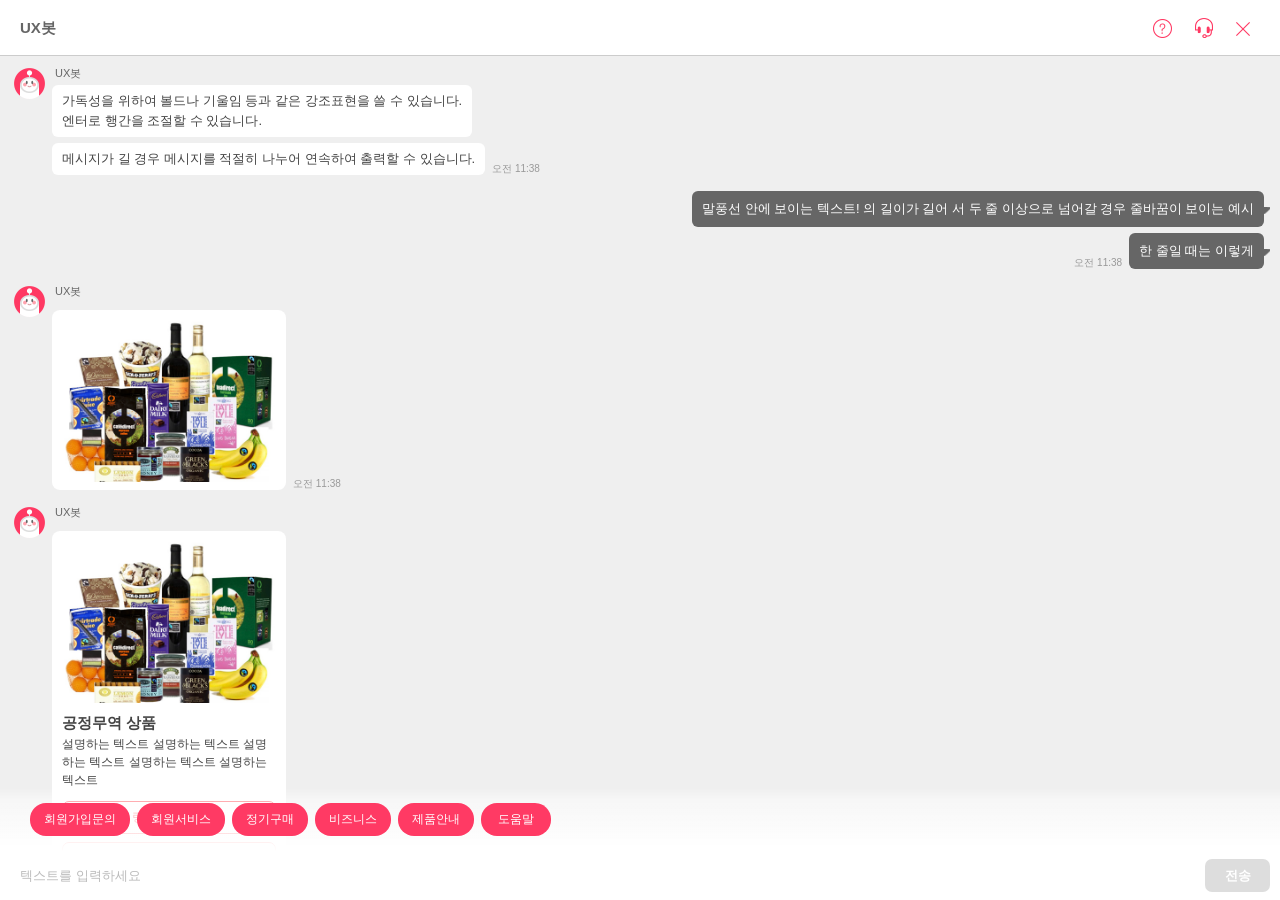
==== commit 6dbc25c6: "v1.0" ====
--- a/index.html
+++ b/index.html
@@ -22,7 +22,7 @@
     <!-- CSS -->
     <link rel="stylesheet" type="text/css" media="screen" href="css/chatbot.css" />
 
-    <title>chatbot template</title>
+    <title>Chatbot template</title>
 </head>
 
 <body>
@@ -806,8 +806,8 @@
         </div>
 
         <footer>
-            <!-- quick answer -->
-            <div class="quick_answer swiper-container carousel">
+            <!-- quick reply -->
+            <div class="quick_reply swiper-container carousel">
                 <div class="swiper-wrapper">
                     <div class="swiper-slide">
                         <div class="card">
@@ -889,7 +889,6 @@
     <script type="text/javascript" src="library/jquery/jquery-1.11.2.min.js"></script>
     <script type="text/javascript" src="library/jquery-ui/jquery-ui.min.js"></script>
     <script type="text/javascript" src="library/swiper/swiper.min.js"></script>
-    <script type="text/javascript" src="library/jquery-touchSwipe/jquery.touchSwipe.min.js"></script>
 
     <!-- javascript -->
     <script type="text/javascript" src="js/chatbot.js"></script>
--- a/css/chatbot.css
+++ b/css/chatbot.css
@@ -111,26 +111,6 @@
 }
 
 
-/************ mCustomScrollbar *************/
-
-
-/* .content_view.mCSB_container {
-    padding-bottom: 64px;
-}
-
-.contentView .mCSB_inside>.mCSB_container {
-    margin-right: 0;
-}
-
-.contentView .mCSB_scrollTools {
-    z-index: 1;
-}
-
-::-webkit-scrollbar {
-    display: none;
-} */
-
-
 /* Layout 
 ====================================================================*/
 
@@ -284,7 +264,7 @@
     z-index: 100;
 }
 
-footer .quick_answer {
+footer .quick_reply {
     position: absolute;
     top: -64px;
     left: 0;
@@ -293,7 +273,7 @@
     background-image: linear-gradient(to bottom, rgba(255, 255, 255, 0) 0%, rgba(255, 255, 255, 0.5) 20%, rgba(255, 255, 255, 1) 100%);
 }
 
-footer .quick_answer .card button {
+footer .quick_reply .card button {
     display: inline-block;
     min-width: 70px;
     height: 33px;
@@ -376,14 +356,14 @@
 }
 
 
-/************** quick answer *************/
-
-.quick_answer {
+/************** quick reply *************/
+
+.quick_reply {
     position: relative;
     padding: 0;
 }
 
-.quick_answer a {
+.quick_reply a {
     display: inline-block;
     margin: 8px 2px 0 0;
     padding: 6px 13px;
@@ -394,12 +374,12 @@
     background: #fff;
 }
 
-.quick_answer a:hover {
+.quick_reply a:hover {
     color: #fff;
     background: #1baee2;
 }
 
-.quick_answer a:active {
+.quick_reply a:active {
     color: #fff;
     background: #0989b6;
 }
@@ -637,10 +617,6 @@
     overflow: hidden;
 }
 
-.messageRight_con {
-    /*float:right;*/
-}
-
 .messageRight_time {
     padding-right: 7px;
     width: 70px;
@@ -685,54 +661,6 @@
     right: -6px;
     background: url(../images/bg_message_right.png) no-repeat center;
 }
-
-.resend_delete {
-    display: flex;
-    margin: 3px 8px;
-    width: 55px;
-    height: 27px;
-    border-radius: 8px;
-    box-sizing: border-box;
-    background: #b3b3b3;
-    align-self: flex-end;
-}
-
-.resend_delete button {
-    display: inline-block;
-    width: 50%;
-    height: 100%;
-    background: #b3b3b3;
-    cursor: pointer;
-}
-
-.resend_delete button:first-child {
-    border-right: 1px solid #e0e0e0;
-    border-top-left-radius: 8px;
-    border-bottom-left-radius: 8px;
-}
-
-.resend_delete button:last-child {
-    border-top-right-radius: 8px;
-    border-bottom-right-radius: 8px
-}
-
-.resend_delete .btn_resend {
-    width: 28px;
-    height: 27px;
-    background: url(../images/resend.png) no-repeat;
-    background-size: 13px auto;
-    background-position: 8px 8px;
-}
-
-.resend_delete .btn_delete {
-    width: 27px;
-    height: 27px;
-    background: url(../images/delete.png) no-repeat;
-    background-size: 12px auto;
-    background-position: 7px 8px;
-}
-
-.messageLeft_box.card {}
 
 .card_title {
     margin-bottom: 2px;
@@ -886,59 +814,6 @@
     text-align: center;
     border-radius: 20px;
     background: #e1e1e1;
-}
-
-
-/************** system error *************/
-
-.system_error {
-    position: fixed;
-    top: 0;
-    left: 0;
-    right: 0;
-    bottom: 0;
-    width: 100%;
-    height: 100%;
-    min-height: 100%;
-    background: #f3f3f3;
-    z-index: 50;
-}
-
-.error_cont {
-    display: flex;
-    height: 100vh;
-    flex-direction: row;
-    justify-content: center;
-    align-items: center;
-}
-
-.error_view {
-    position: relative;
-    text-align: center;
-    overflow: hidden;
-}
-
-.error_img {
-    width: 56px;
-    height: 64px;
-}
-
-.error_view .title {
-    padding-top: 28px;
-    font-weight: bold;
-    font-size: 1.214em;
-    color: #9c9c9c;
-}
-
-.point_txt {
-    color: #686868;
-}
-
-.error_view .m_txt {
-    padding-top: 10px;
-    font-size: 0.929em;
-    font-weight: bold;
-    color: #9c9c9c;
 }
 
 
@@ -1244,7 +1119,7 @@
 }
 
 
-/* Rate 
+/* Rating
 ====================================================================*/
 
 .rate_emoticon,
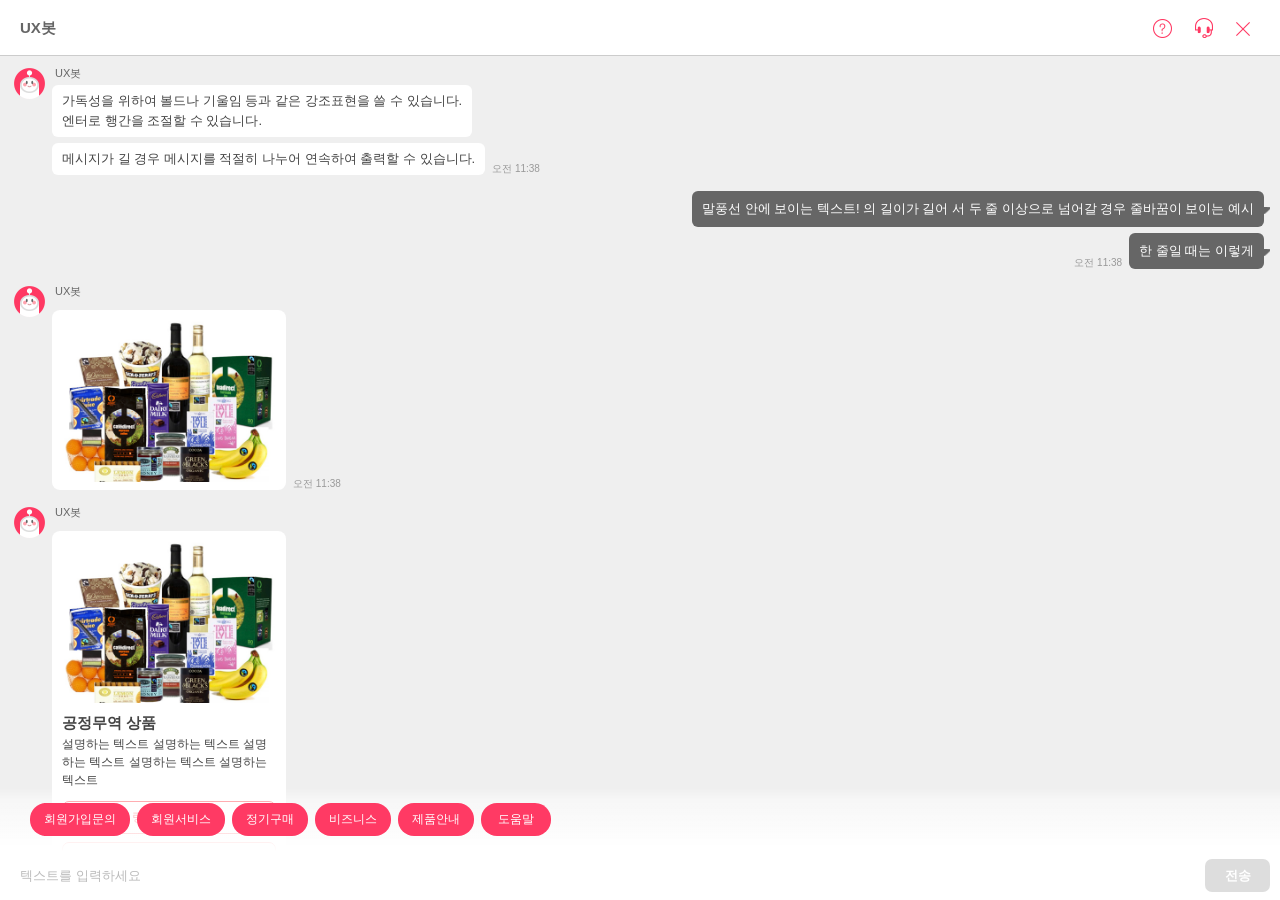
==== commit 98a6b3d3: "final" ====
--- a/index.html
+++ b/index.html
@@ -14,7 +14,7 @@
     <meta name="apple-mobile-web-app-status-bar-style" content="black">
 
     <!-- favicon -->
-    <link rel="shortcut icon" href="./images/favicon.ico">
+    <link rel="shortcut icon" href="images/favicon.ico">
 
     <!-- CSS (library) -->
     <link rel="stylesheet" type="text/css" media="screen" href="library/swiper/swiper.min.css" />
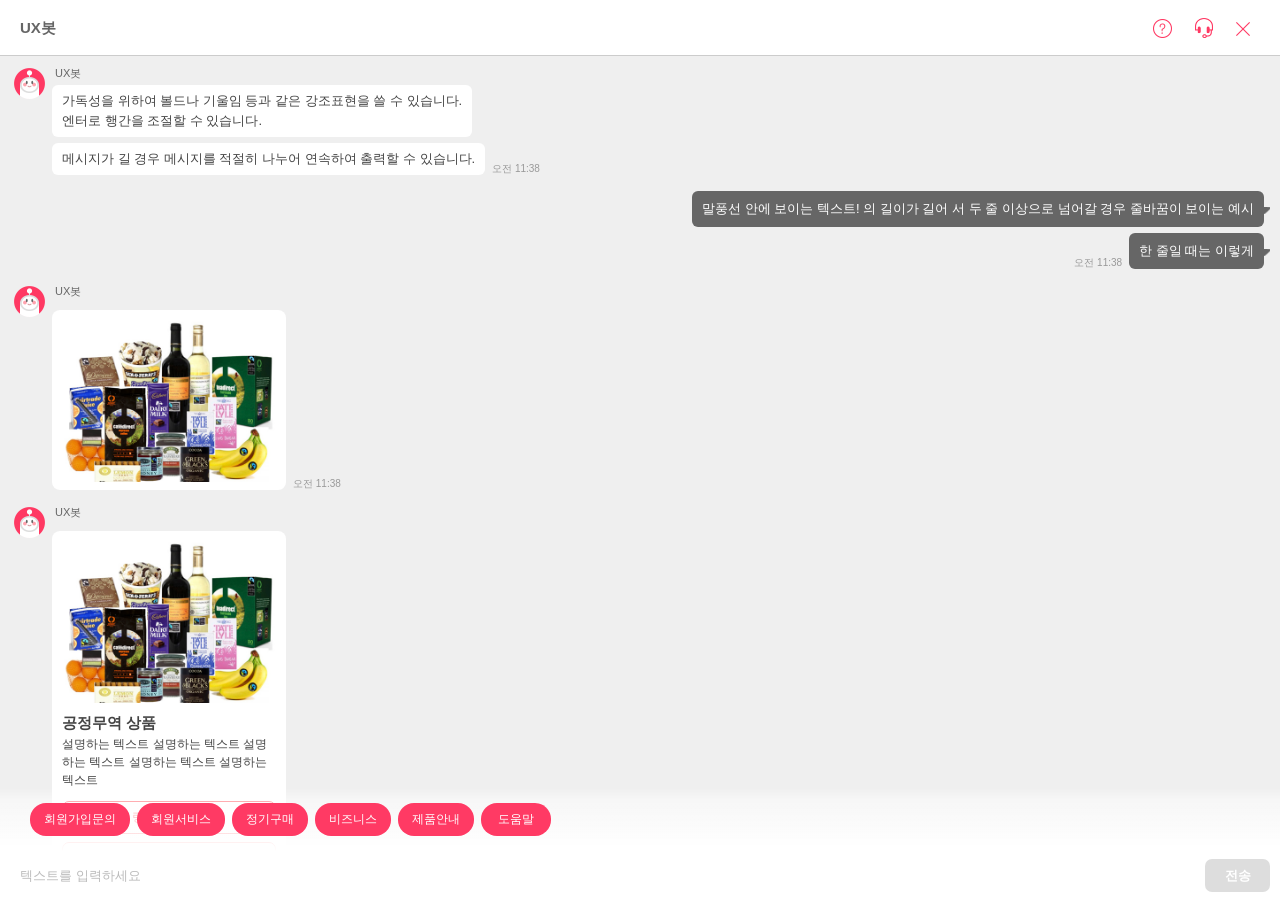
==== commit bc599f5c: "Add files via upload" ====
--- a/index.html
+++ b/index.html
@@ -897,9 +897,9 @@
     <script type="text/javascript">
         $(document).ready(function() {
             // popup (full screen)
-            $("#btnPopupFull").click(function() {
-                $("#popup_full").css('display', 'block');
-                $("body").css({
+            $('#btnPopupFull').click(function() {
+                $('#popup_full').css('display', 'block');
+                $('body').css({
                     overflow: 'hidden'
                 }).bind('touchmove', function(e) {
                     e.preventDefault()
@@ -907,9 +907,9 @@
             });
 
             // popup (small)
-            $("#btnPopupSmall").click(function() {
-                $("#popup_small").css('display', 'block');
-                $("body").css({
+            $('#btnPopupSmall').click(function() {
+                $('#popup_small').css('display', 'block');
+                $('body').css({
                     overflow: 'hidden'
                 }).bind('touchmove', function(e) {
                     e.preventDefault()
@@ -917,15 +917,15 @@
             });
 
             // popup close
-            $(".popup .btn_highlight").click(function() {
+            $('.popup .btn_highlight').click(function() {
                 $(this).parents('.popup').css('display', 'none');
-                $("body").css({
+                $('body').css({
                     overflow: 'auto'
                 }).unbind('touchmove');
             });
-            $(".popup .btn_default").click(function() {
+            $('.popup .btn_default').click(function() {
                 $(this).parents('.popup').css('display', 'none');
-                $("body").css({
+                $('body').css({
                     overflow: 'auto'
                 }).unbind('touchmove');
             });
--- a/css/chatbot.css
+++ b/css/chatbot.css
@@ -48,7 +48,7 @@
 select,
 button,
 textarea {
-    font-family: 'Malgun Gothic', Arial, sans-serif;
+    font-family: "Malgun Gothic", Arial, sans-serif;
     vertical-align: middle;
     font-weight: normal;
     outline: 0;
@@ -62,7 +62,7 @@
 body {
     height: 100%;
     color: #444;
-    font-family: 'Malgun Gothic', Arial, sans-serif;
+    font-family: "Malgun Gothic", Arial, sans-serif;
     font-weight: normal;
     line-height: 1.2em;
 }
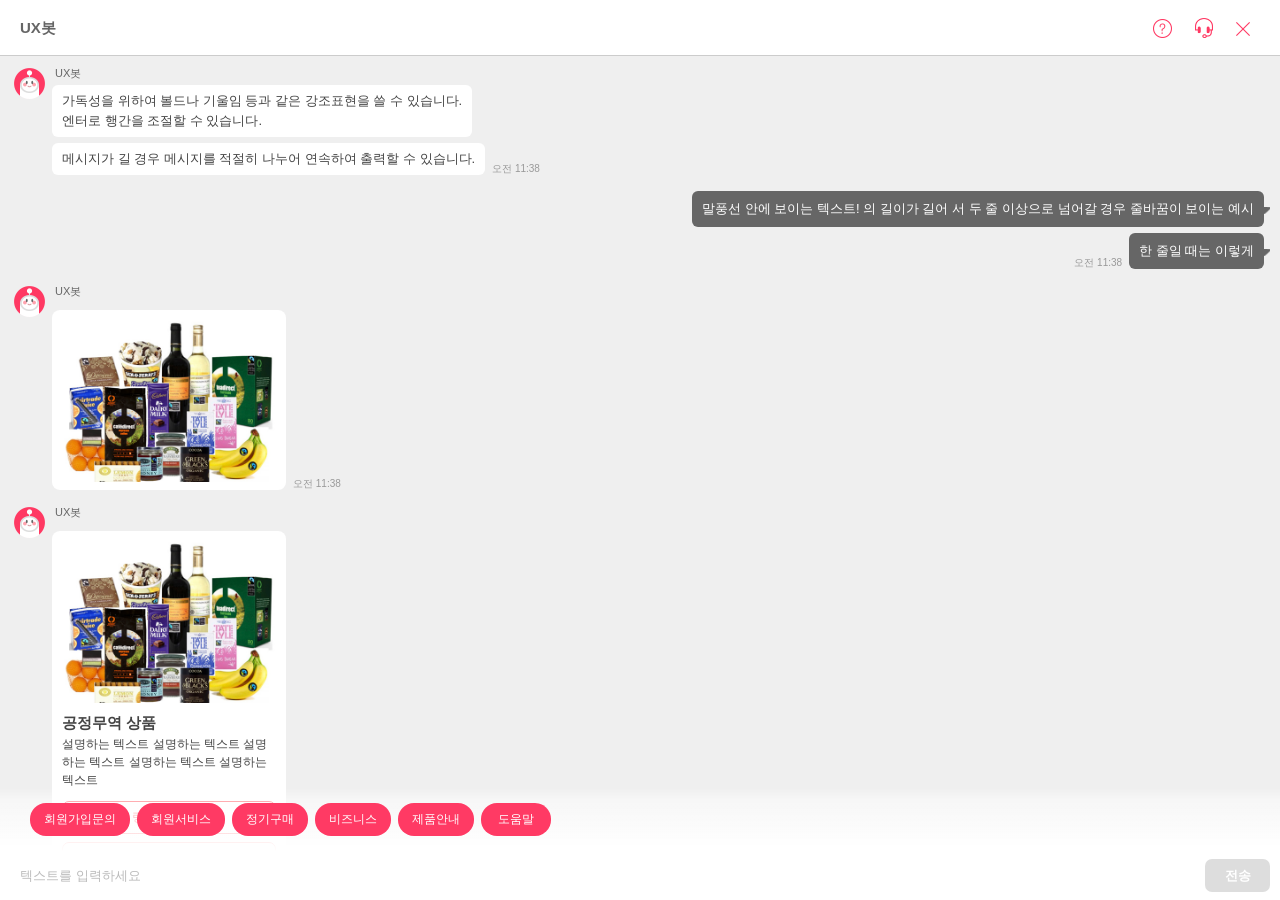
==== commit e5158dec: "Add files via upload" ====
--- a/index.html
+++ b/index.html
@@ -22,7 +22,7 @@
     <!-- CSS -->
     <link rel="stylesheet" type="text/css" media="screen" href="css/chatbot.css" />
 
-    <title>Chatbot template</title>
+    <title>ChatBot template</title>
 </head>
 
 <body>
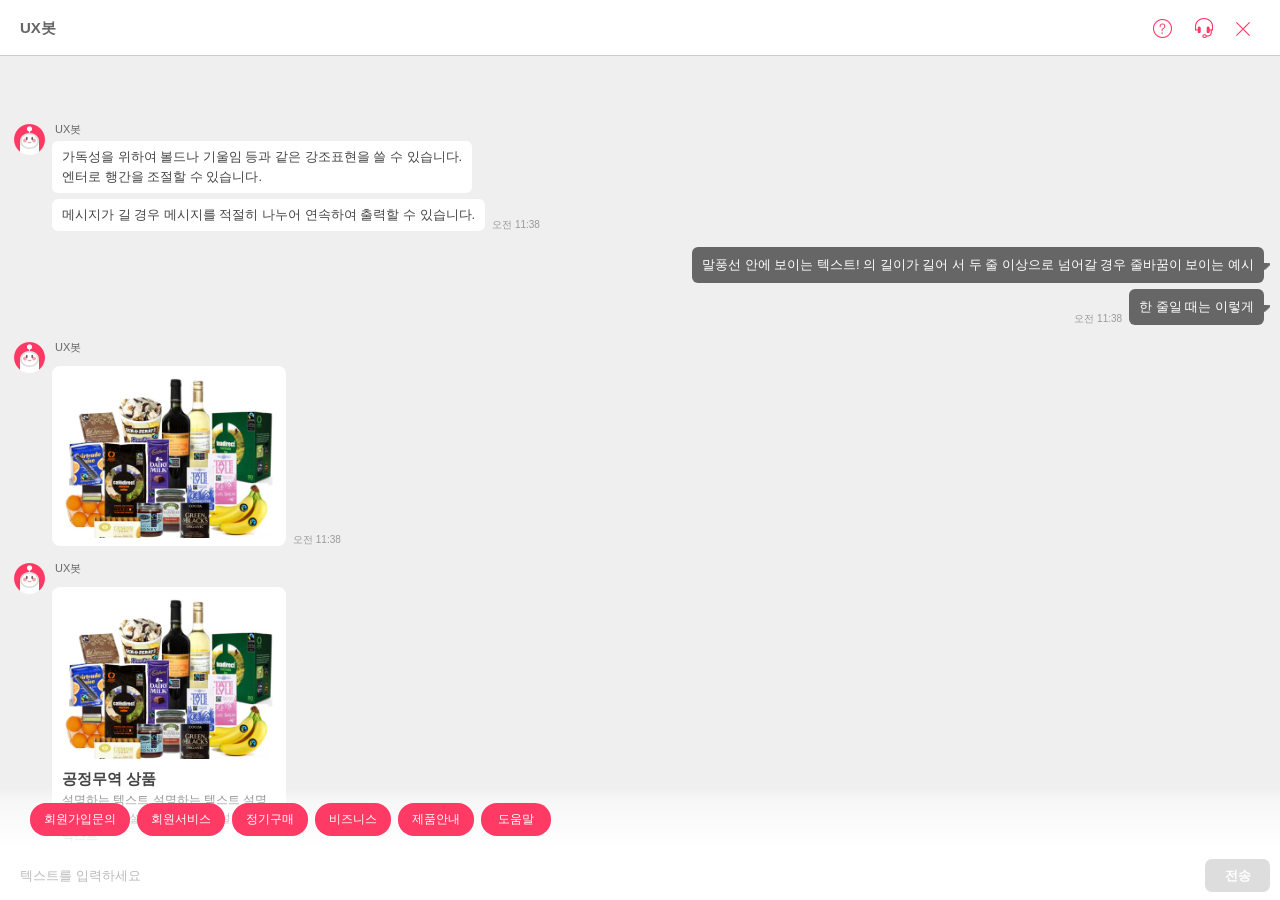
==== commit 444caaee: "Add files via upload" ====
--- a/index.html
+++ b/index.html
@@ -899,35 +899,35 @@
             // popup (full screen)
             $('#btnPopupFull').click(function() {
                 $('#popup_full').css('display', 'block');
-                $('body').css({
-                    overflow: 'hidden'
-                }).bind('touchmove', function(e) {
-                    e.preventDefault()
-                });
+                // $('body').css({
+                //     overflow: 'hidden'
+                // }).bind('touchmove', function(e) {
+                //     e.preventDefault()
+                // });
             });
 
             // popup (small)
             $('#btnPopupSmall').click(function() {
                 $('#popup_small').css('display', 'block');
-                $('body').css({
-                    overflow: 'hidden'
-                }).bind('touchmove', function(e) {
-                    e.preventDefault()
-                });
+                // $('body').css({
+                //     overflow: 'hidden'
+                // }).bind('touchmove', function(e) {
+                //     e.preventDefault()
+                // });
             });
 
             // popup close
             $('.popup .btn_highlight').click(function() {
                 $(this).parents('.popup').css('display', 'none');
-                $('body').css({
-                    overflow: 'auto'
-                }).unbind('touchmove');
+                // $('body').css({
+                //     overflow: 'auto'
+                // }).unbind('touchmove');
             });
             $('.popup .btn_default').click(function() {
                 $(this).parents('.popup').css('display', 'none');
-                $('body').css({
-                    overflow: 'auto'
-                }).unbind('touchmove');
+                // $('body').css({
+                //     overflow: 'auto'
+                // }).unbind('touchmove');
             });
         });
     </script>
--- a/css/chatbot.css
+++ b/css/chatbot.css
@@ -61,6 +61,7 @@
 
 body {
     height: 100%;
+    overflow: hidden;
     color: #444;
     font-family: "Malgun Gothic", Arial, sans-serif;
     font-weight: normal;
@@ -122,10 +123,11 @@
 }
 
 #wrap {
-    position: relative;
-    width: 100%;
-    height: 100%;
-    overflow: hidden;
+    position: absolute;
+    left: 0;
+    top: 0;
+    right: 0;
+    bottom: 0;
 }
 
 #wrap.pc {
@@ -155,11 +157,23 @@
     height: 49px;
 }
 
+.mobile #content_wrapper {
+    padding: 56px 0 0 0;
+    box-sizing: border-box;
+    overflow-y: scroll;
+    -webkit-overflow-scrolling: touch;
+}
+
 .content_view {
-    padding-bottom: 60px;
     overflow-y: auto;
     -webkit-overflow-scrolling: touch;
     flex: 1 1 auto;
+}
+
+.mobile .content_view {
+    position: relative;
+    padding-bottom: 50px;
+    overflow-y: visible;
 }
 
 .btn_icon span {
@@ -403,6 +417,10 @@
 .message_view {
     position: relative;
     padding: 0;
+}
+
+.message_view:last-child {
+    margin-bottom: 64px;
 }
 
 .message_view li {
@@ -1201,9 +1219,9 @@
     left: 0;
     right: 0;
     bottom: 0;
-    width: 100%;
-    height: 100%;
-    min-height: 100%;
+    height: auto;
+    margin: 0 auto;
+    overflow: hidden;
     background: rgba(0, 0, 0, 0.4);
     z-index: 1000;
 }
@@ -1275,7 +1293,7 @@
 
 .popup_full .popup_body {
     text-align: left;
-    overflow-y: auto !important;
+    overflow-y: auto;
 }
 
 .popup_full .popup_body p {
